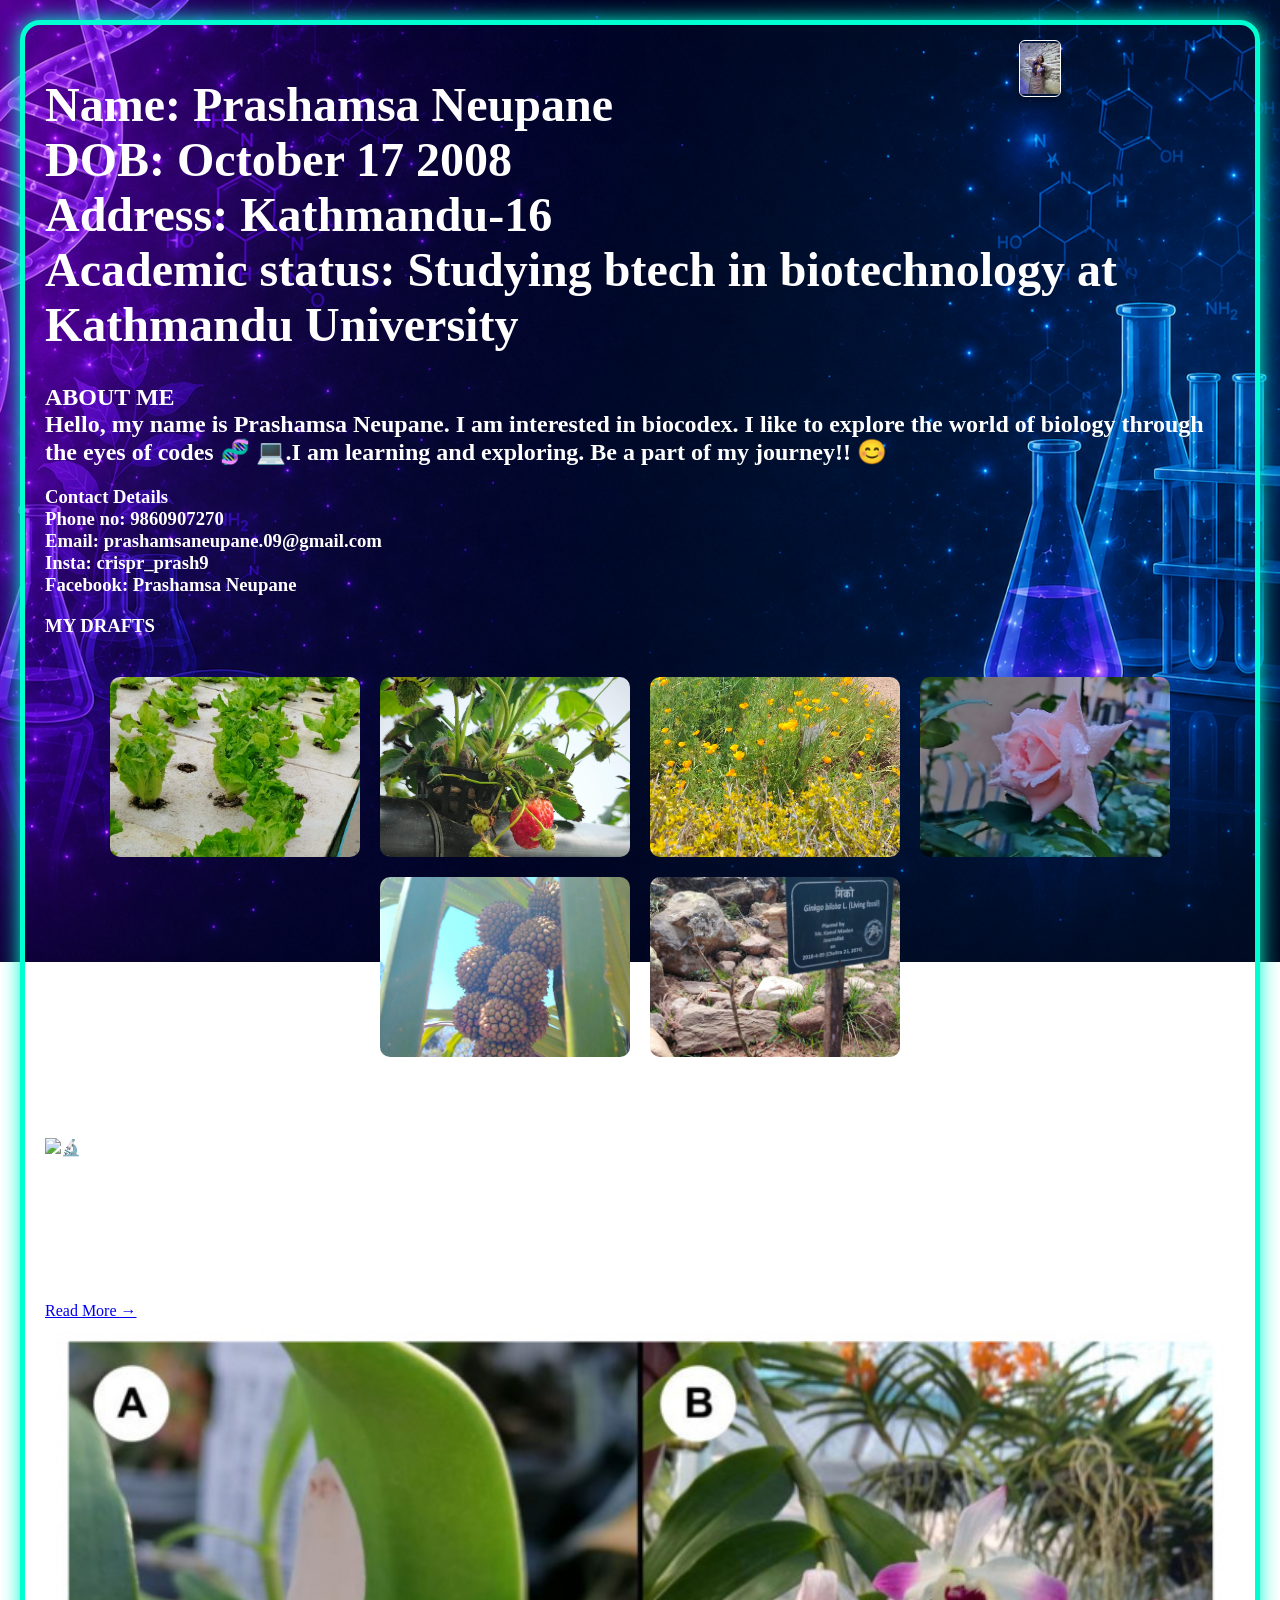
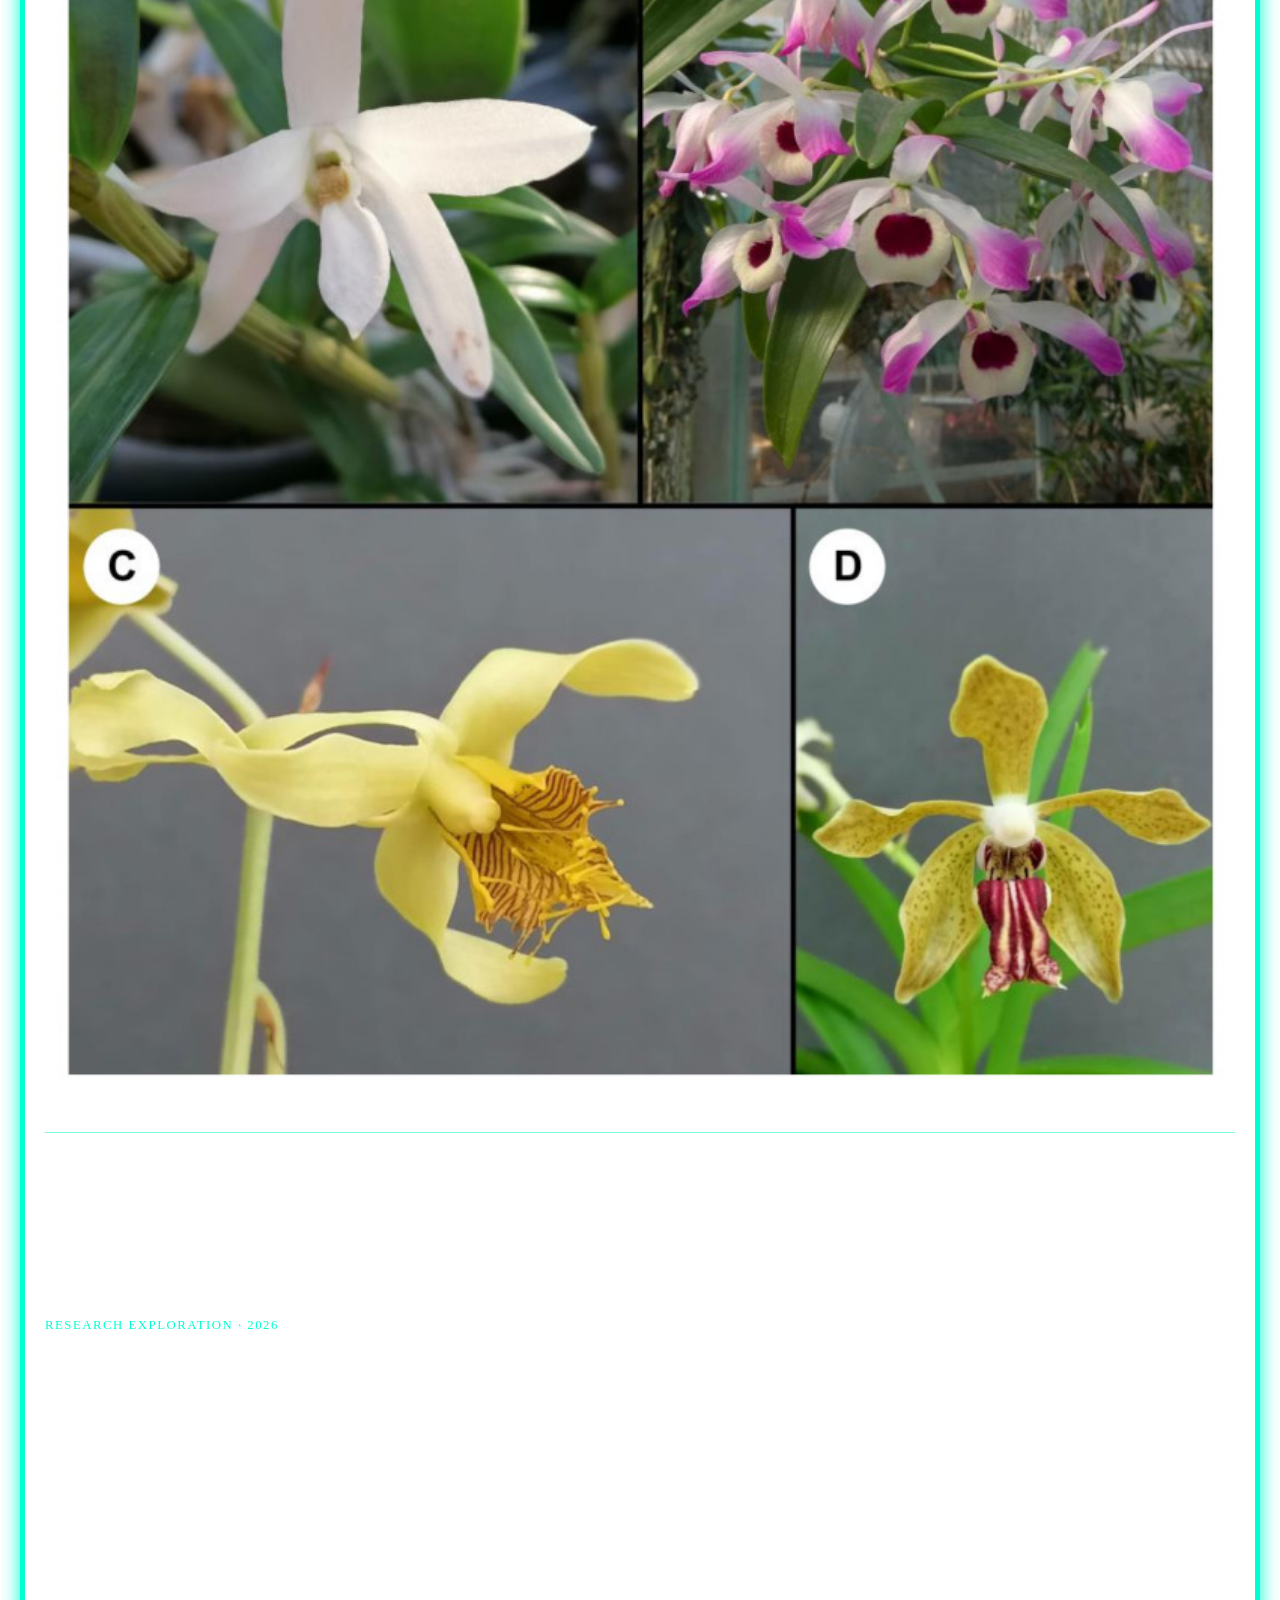
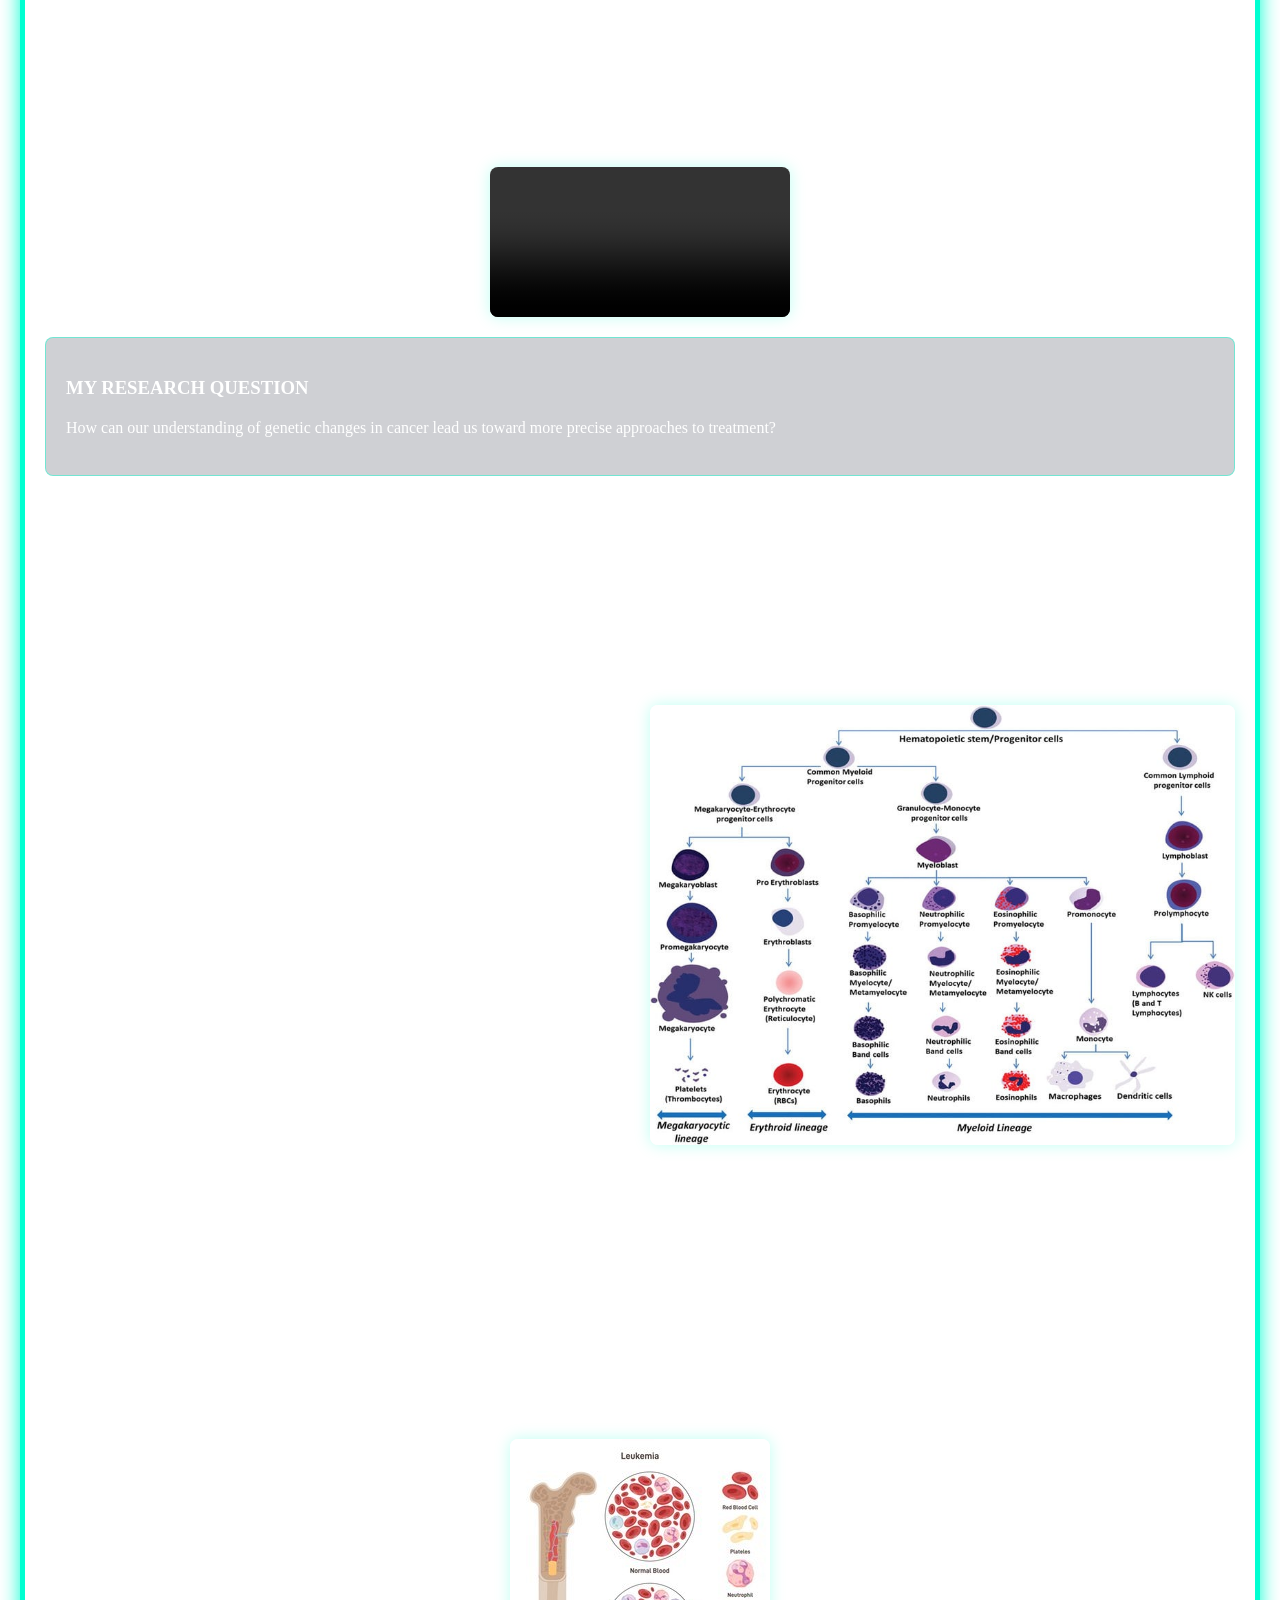
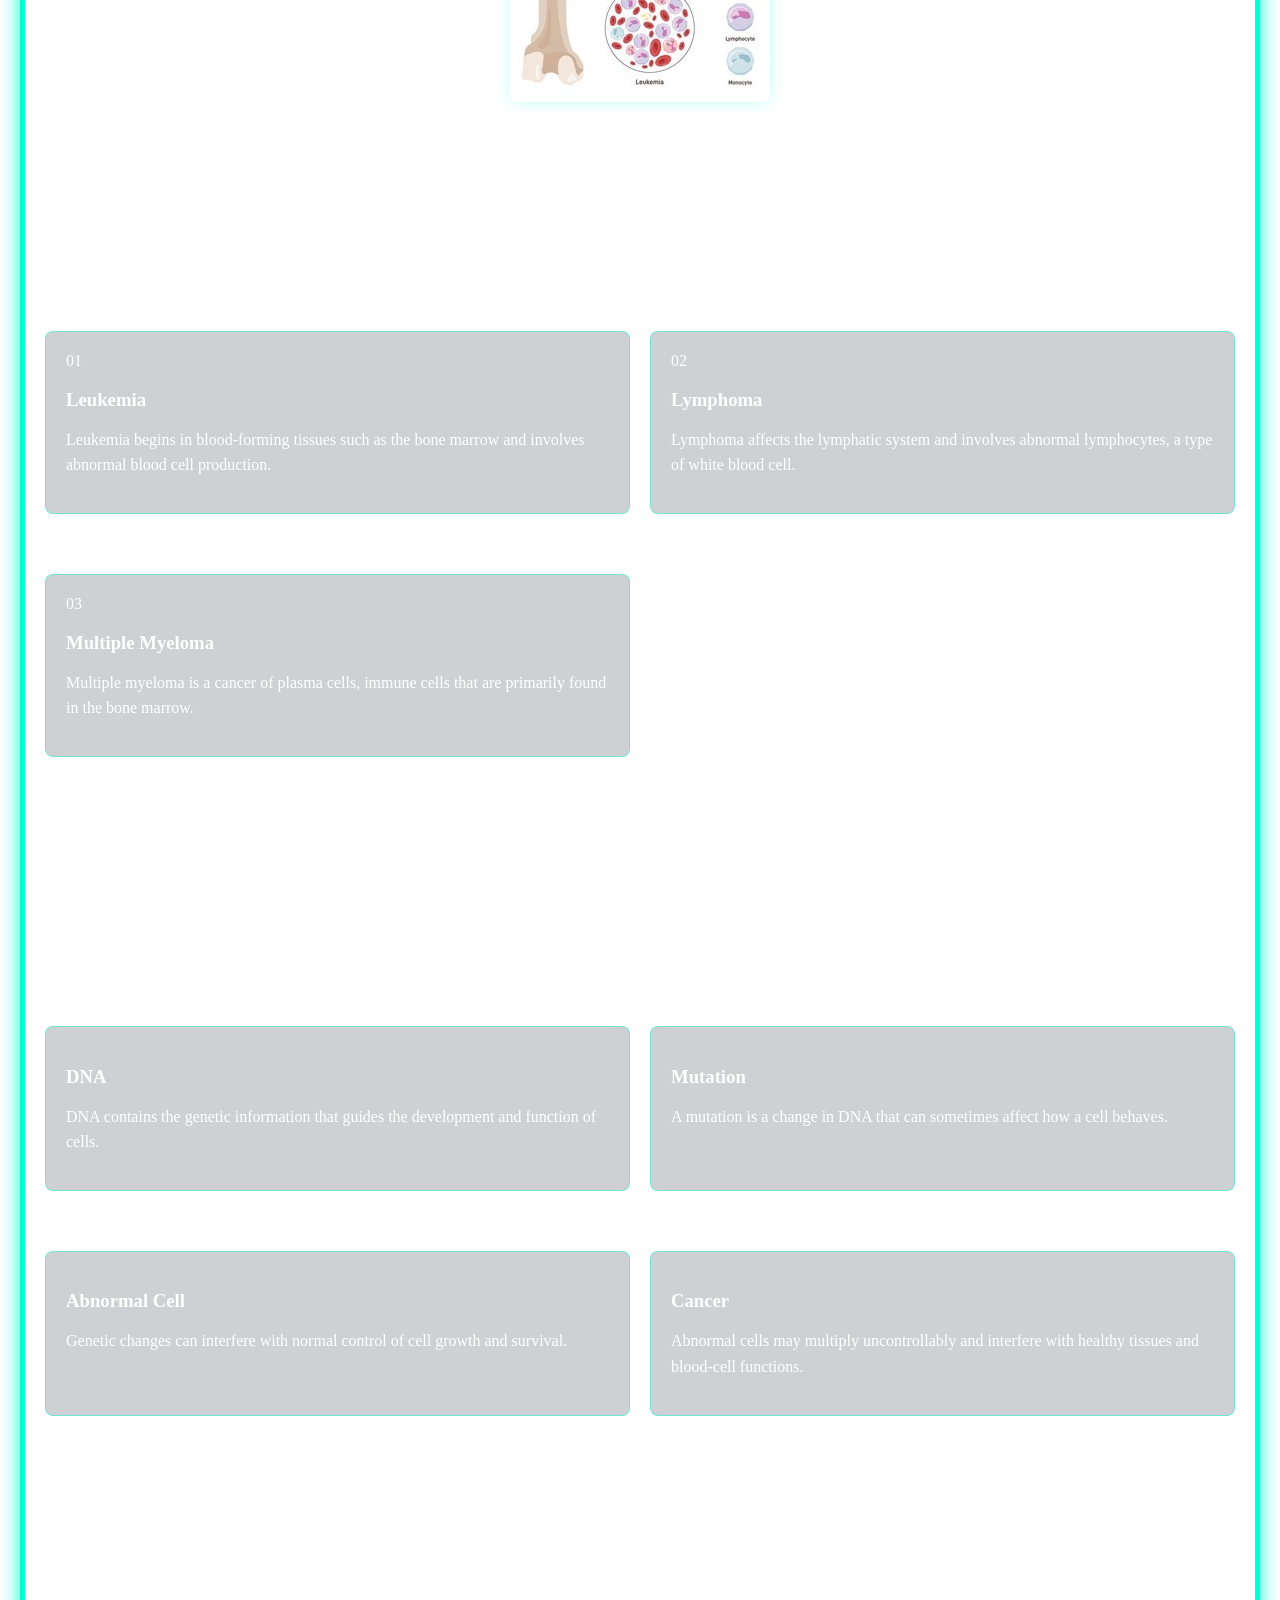
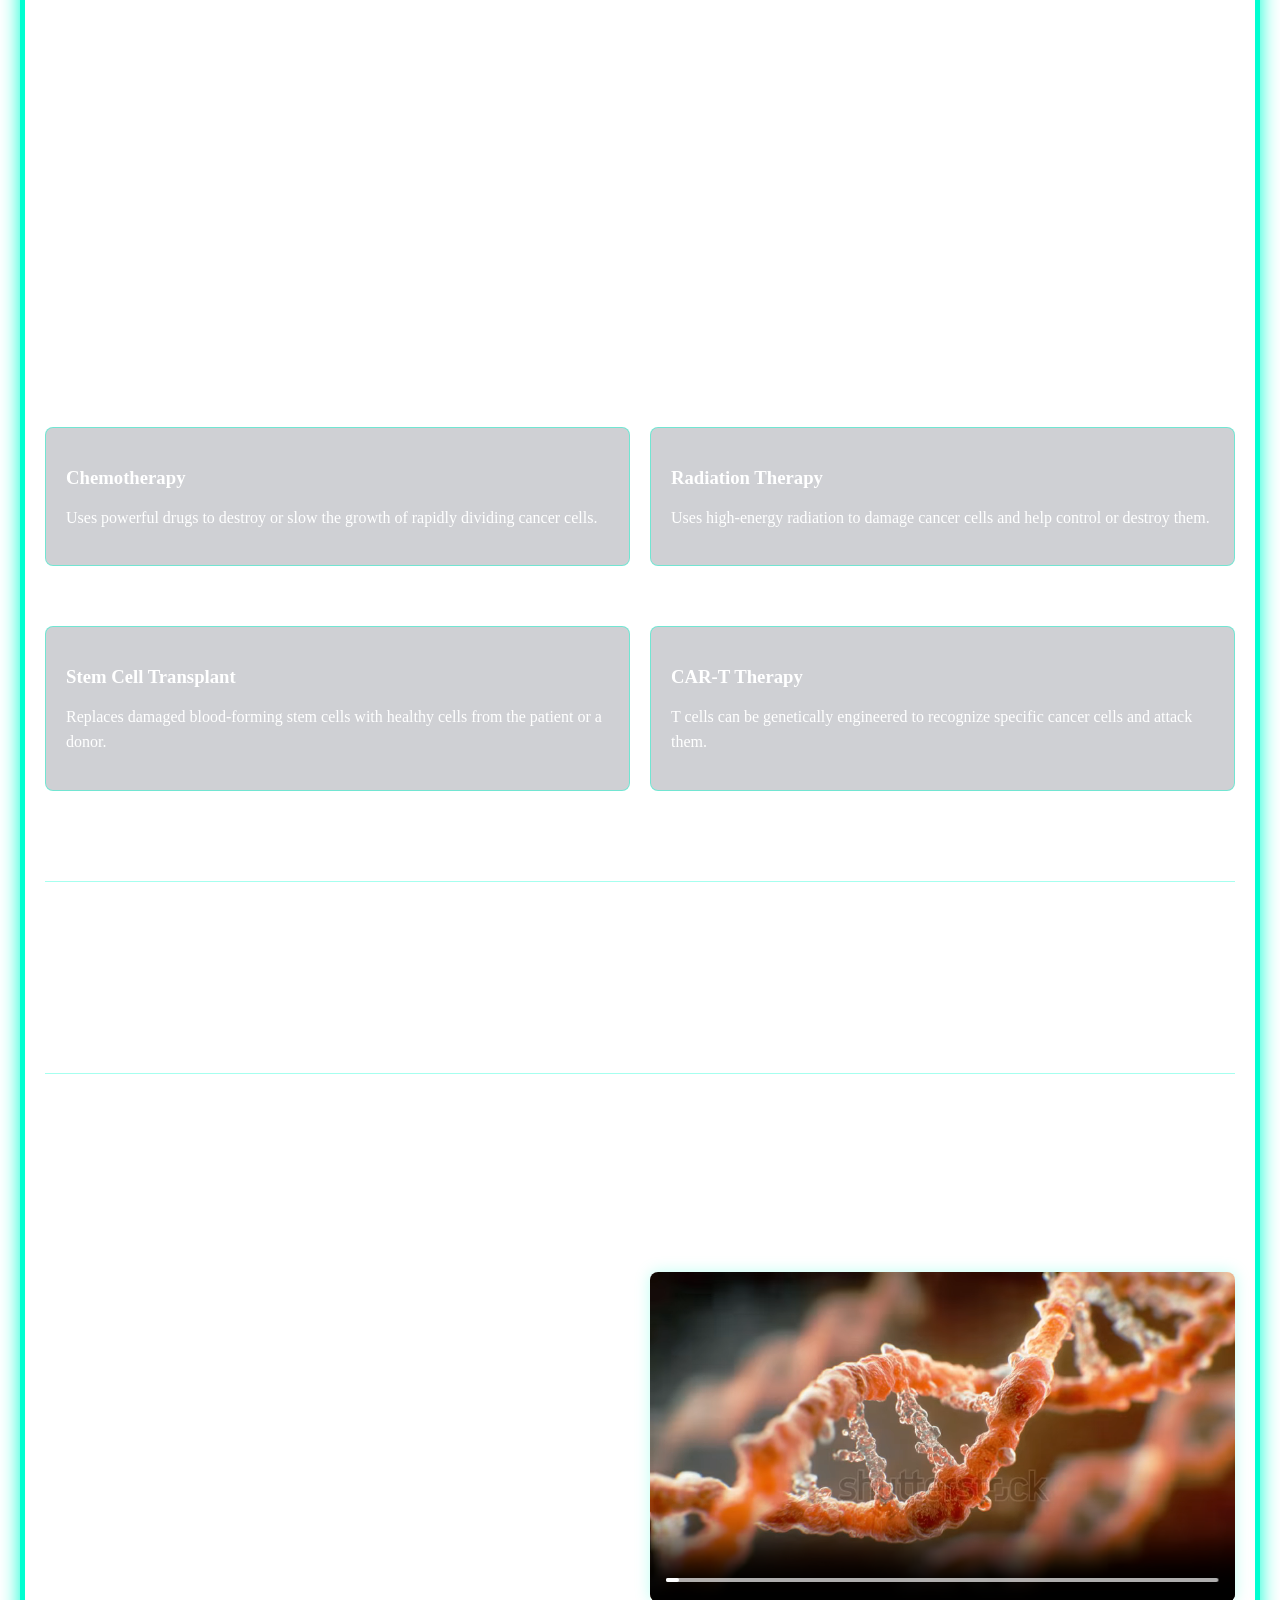
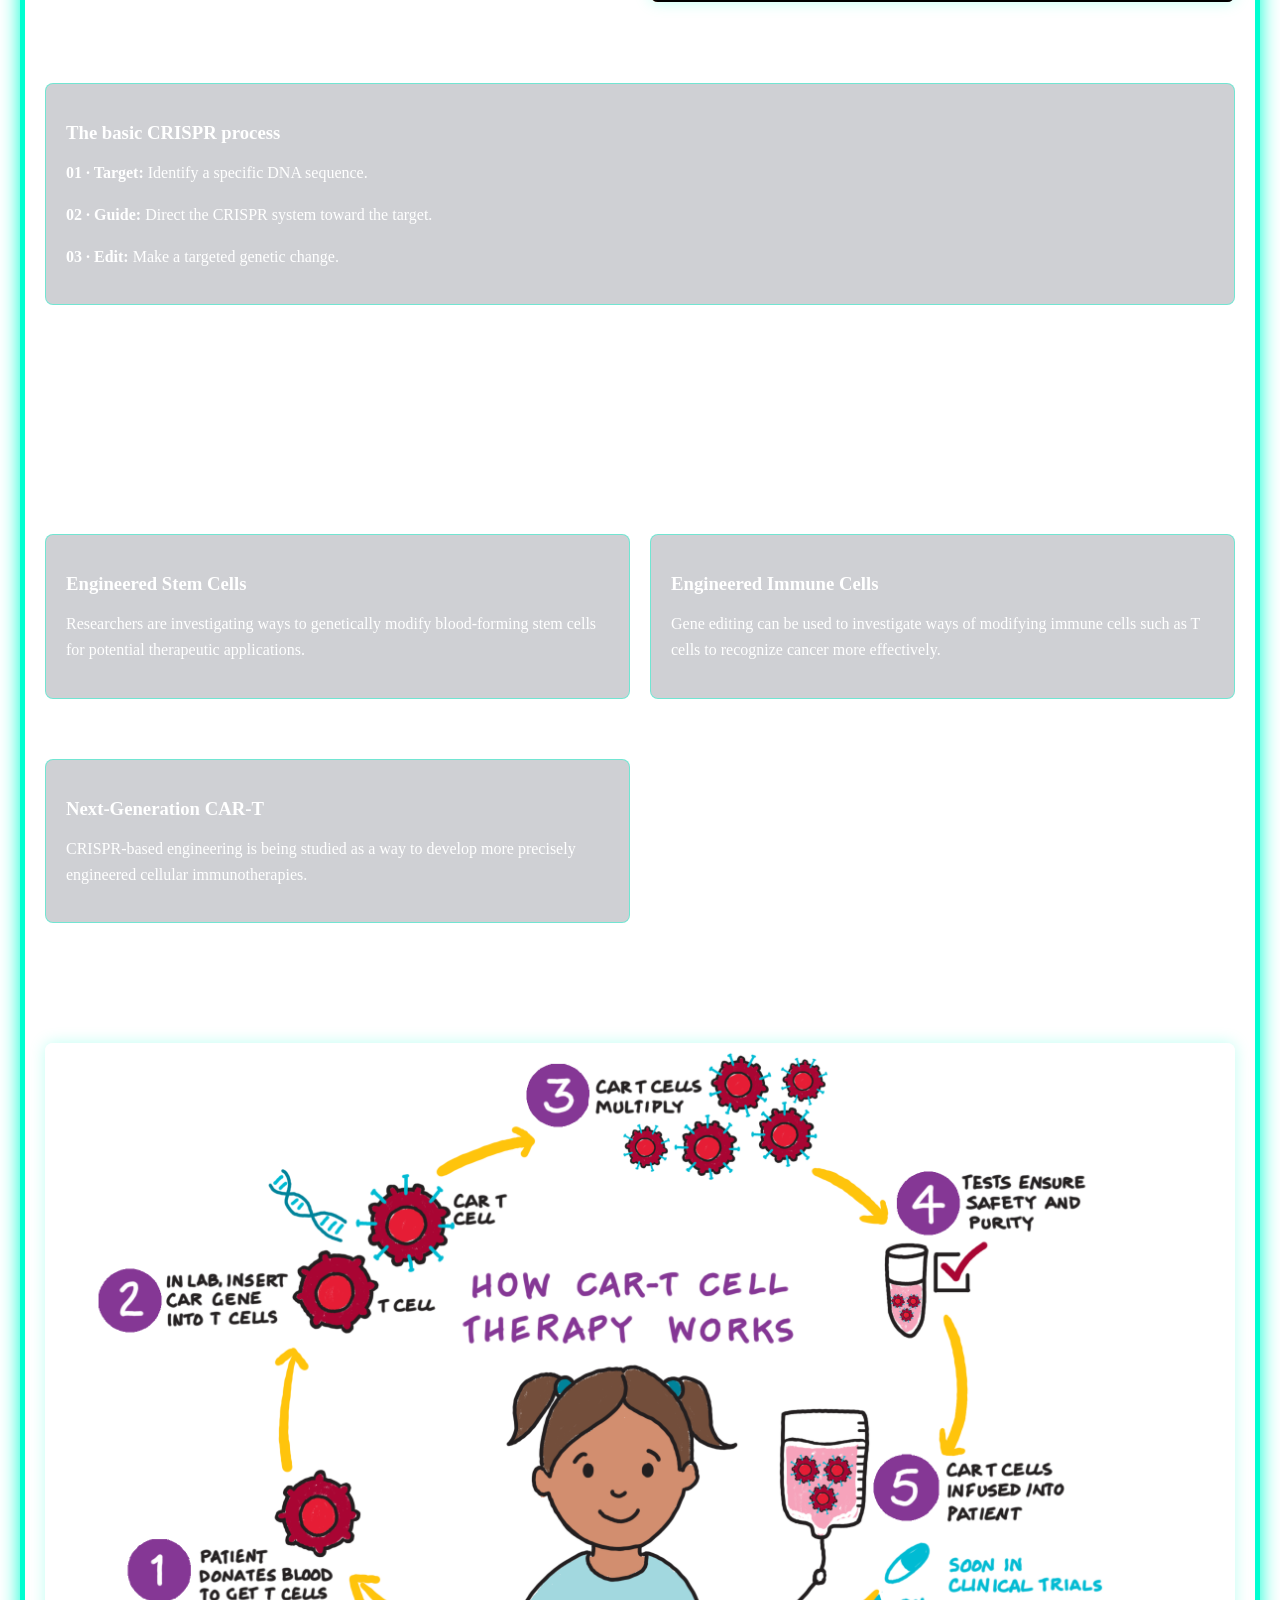
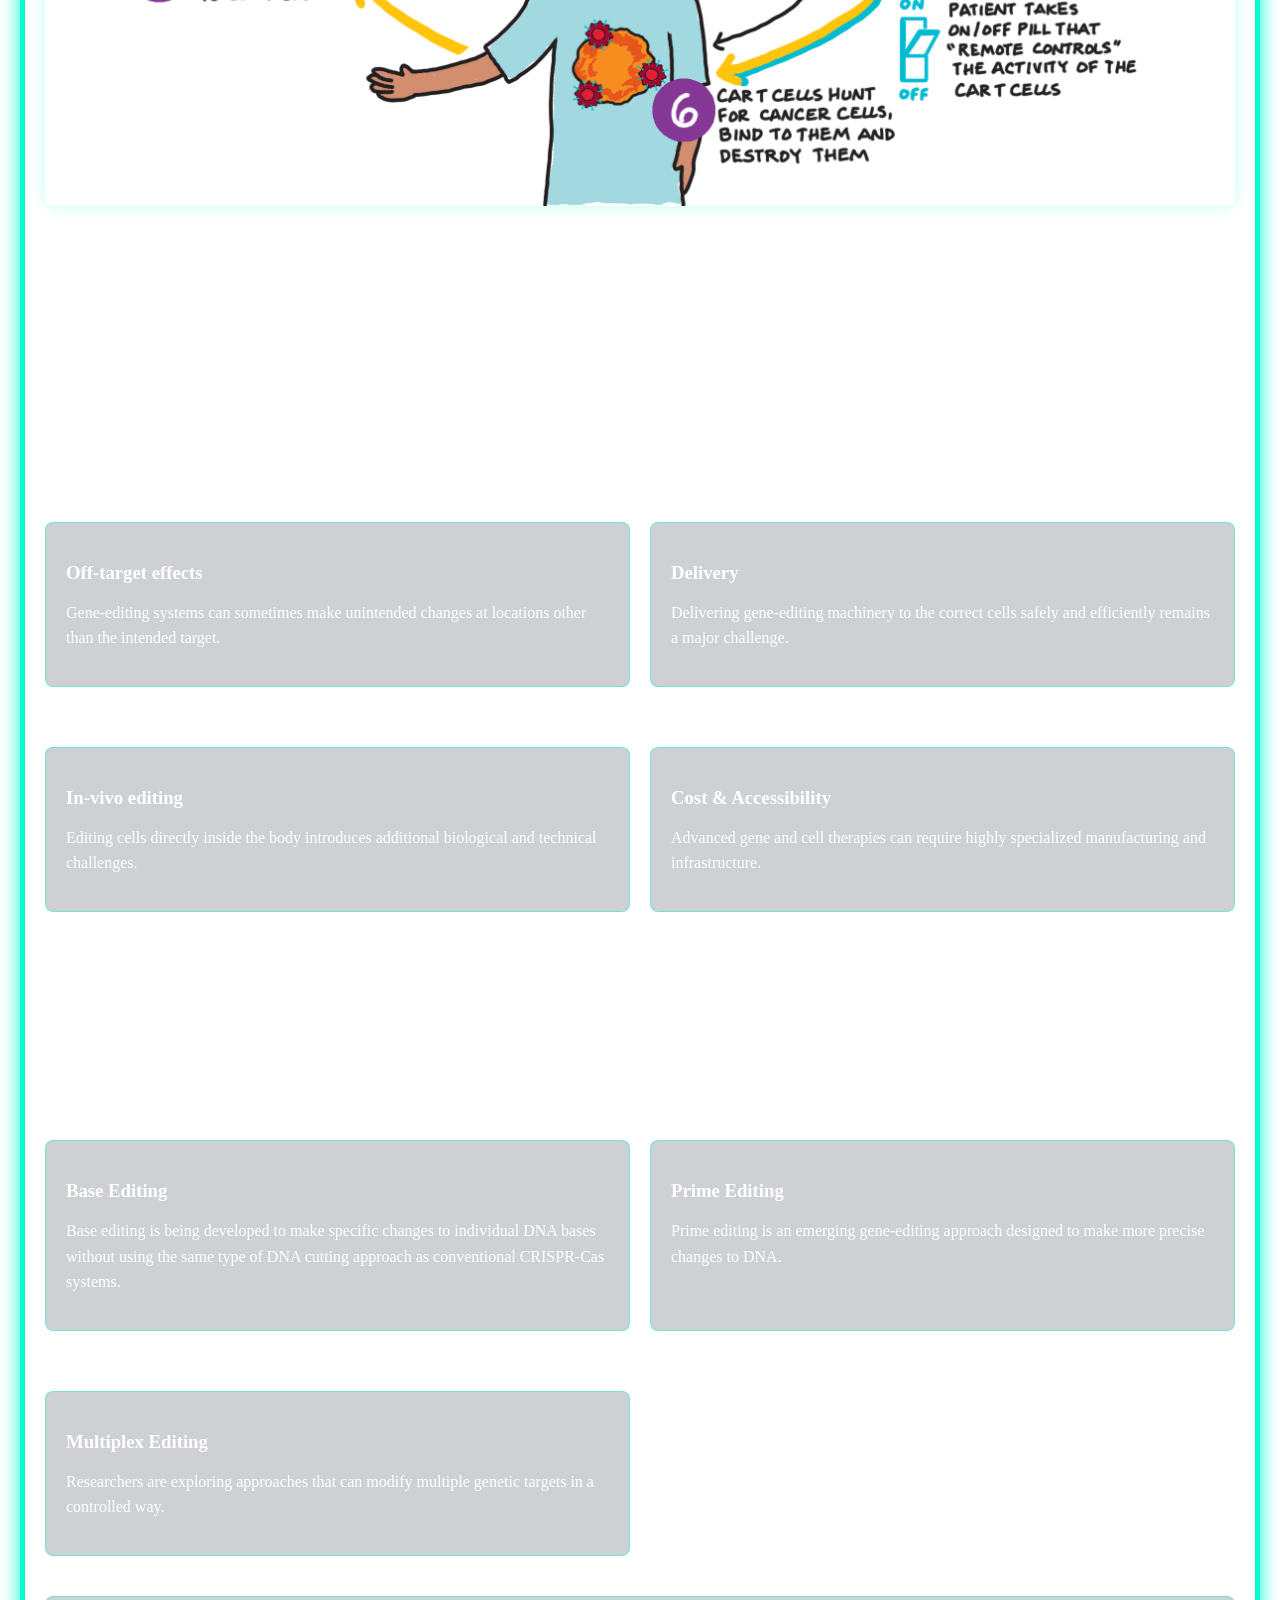
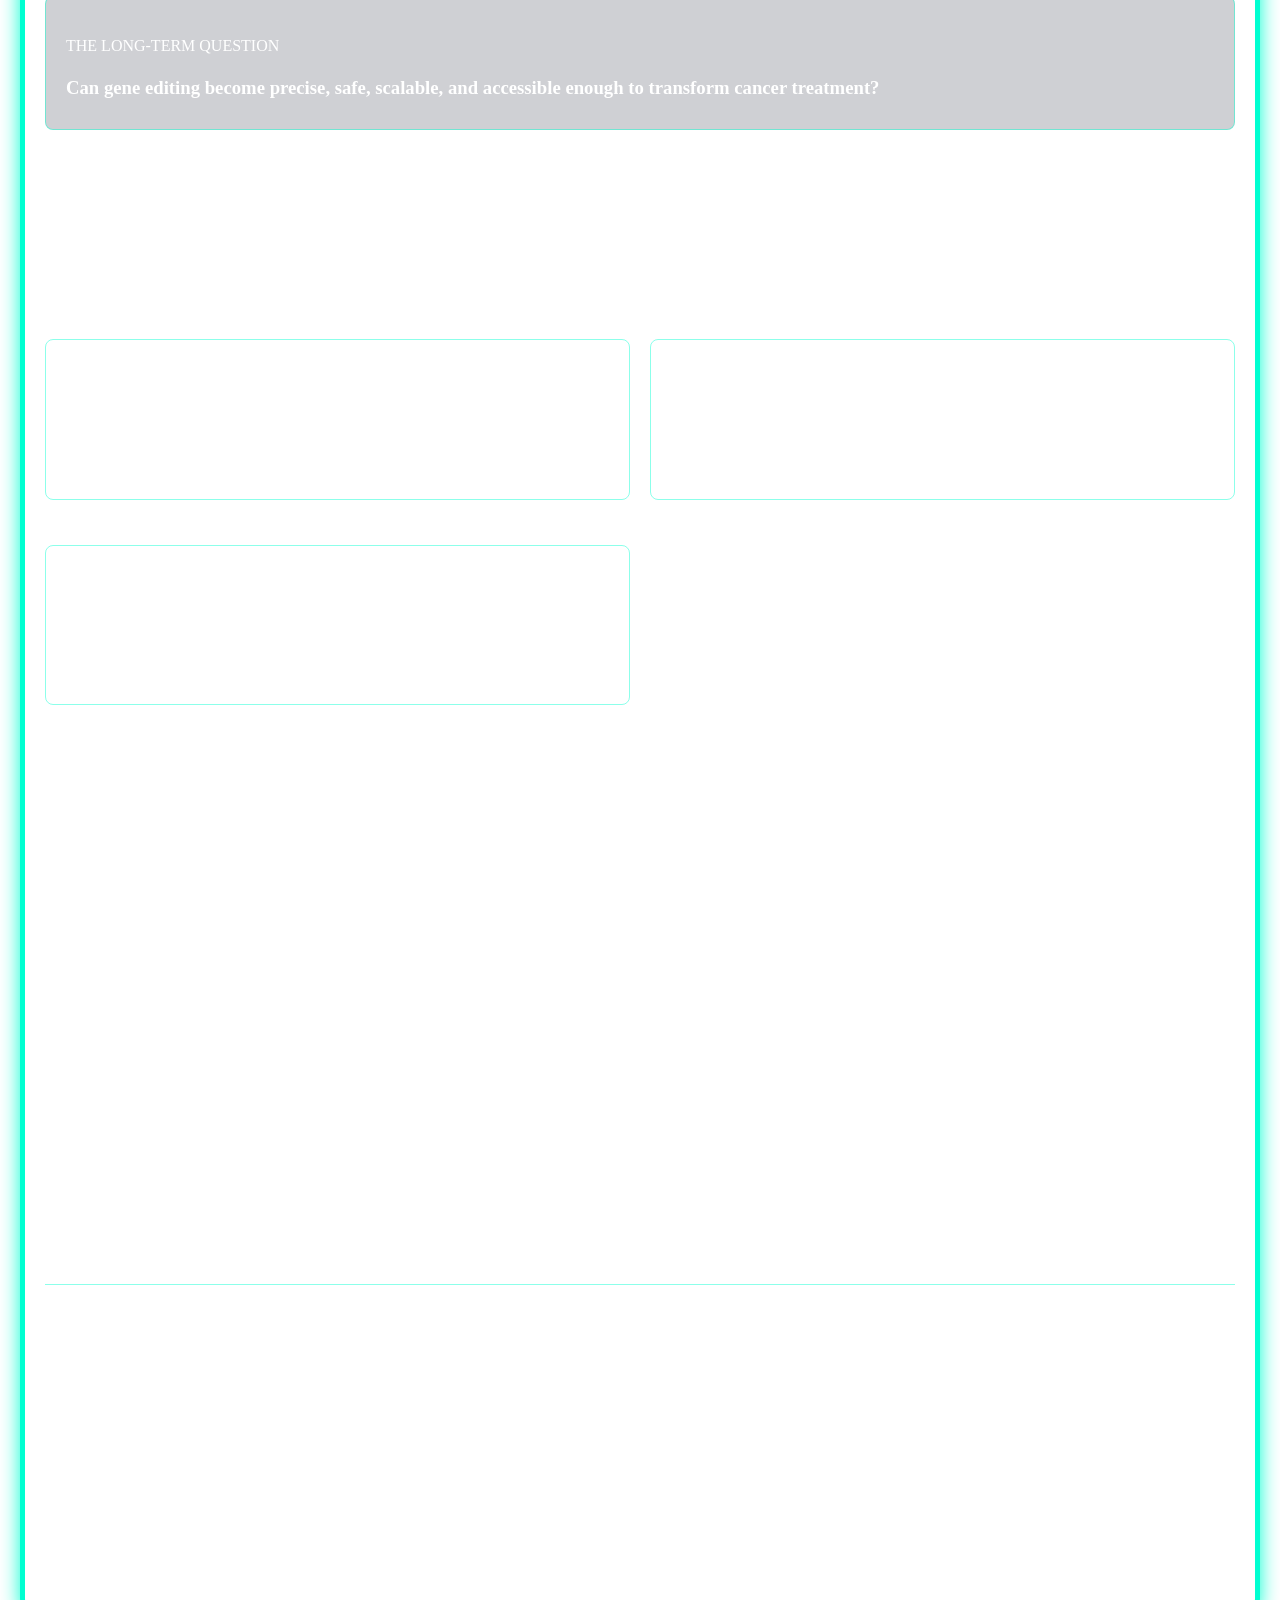
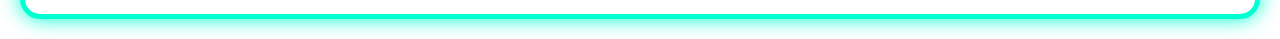
==== index.html @ 40702403 "Update index.html" ====
<!DOCTYPE html>
<html>
<head> 
    <title>BioSphere by Prashamsa</title>
    <link rel="stylesheet" href="PRASHAMSA .css">
    <link rel="icon" href="plant.png">
</head>

<body>

<!-- =========================
     ORIGINAL PROFILE
========================= -->

<h1> 
Name: Prashamsa Neupane<br>
DOB: October 17 2008 <br>
Address: Kathmandu-16 <br>
Academic status: Studying btech in 
biotechnology at Kathmandu University 
</h1>

<h2>
    ABOUT ME <br>
    Hello, my name is Prashamsa Neupane. I am interested in biocodex.
    I like to explore the world of biology through the eyes of codes
    &#129516; &#128187;.I am learning and exploring. Be a part of my journey!!
    &#128522;
</h2>

<h3>
    Contact Details <br>
    Phone no: 9860907270 <br>
    Email: prashamsaneupane.09@gmail.com <br>
    Insta: crispr_prash9 <br>
    Facebook: Prashamsa Neupane
</h3>

<div class="image-container">
    <img src="prash1.jpg" alt="prash1.jpg" class="profile-photo">
</div>

<h3>
    MY DRAFTS
</h3>

<section class="gallery">

    <img src="b3.jpg" alt="Image 1" class="smooth-image">
    <img src="b4.jpg" alt="Image 2" class="smooth-image">
    <img src="b5.jpg" alt="Image 3" class="smooth-image">
    <img src="b6.jpg" alt="Image 4" class="smooth-image">
    <img src="b7.jpg" alt="Image 5" class="smooth-image">
    <img src="b8.jpg" alt="Image 6" class="smooth-image">

</section>


<!-- =========================
     ORIGINAL NEWS SECTION
========================= -->

<h3>
    NEWS OF INTEREST
</h3>

<section class="news-section">

    <div class="news-card">

        <img src="images/orchid-research.jpg" 
             alt="&#128300; Nepal Orchid Research">

        <div class="news-content">

            <h3>Nepalese Orchids Show Promise in Cancer Research</h3>

            <p class="date">July 30, 2026</p>

            <p>
                Researchers at the Annapurna Research Center, in collaboration
                with academic institutions, have identified ten orchid species
                from Nepal that exhibit promising anticancer activity against
                cervical, lung, and brain cancer cell lines. Rich in phenols
                and flavonoids, these orchids could become valuable sources of
                future anticancer drugs.
            </p>

            <a href="https://www.nepjol.info/index.php/ajhs/article/view/60311"
               class="read-btn">
                Read More →
            </a>

            <img src="cancer.jpg" 
                 alt="Cancer research"
                 class="smooth-image">

        </div>

    </div>

</section>


<!-- =========================================================
     BLOOD CANCER & CRISPR RESEARCH EXPLORATION

     IMPORTANT:
     This is part of the SAME original website.
     No second HTML document.
     No new background.
     No blood-cancer.css.
========================================================= -->


<hr class="research-divider">


<!-- =========================
     RESEARCH NAVIGATION
========================= -->

<nav class="research-nav">

    <a href="#research">Overview</a>
    <a href="#types">Types</a>
    <a href="#causes">Causes</a>
    <a href="#treatments">Treatments</a>
    <a href="#crispr">CRISPR</a>
    <a href="#challenges">Challenges</a>
    <a href="#future">Future</a>
    <a href="#notes">My Notes</a>

</nav>


<!-- =========================
     BLOOD CANCER HERO
========================= -->

<section class="blood-hero">

    <p class="research-label">
        RESEARCH EXPLORATION · 2026
    </p>

    <h1>
        BLOOD CANCER
    </h1>

    <h2>
        From cellular mutations
        to the CRISPR revolution
    </h2>

    <p class="subtitle">
        Exploring blood cancer, its causes and treatments,
        and the emerging possibilities of CRISPR-based
        gene editing.
    </p>

</section>


<!-- =========================
     01 · INTRODUCTION
========================= -->

<section id="research" class="research-section">

    <p class="section-label">
        01 · THE QUESTION
    </p>

    <h2>
        What is blood cancer?
    </h2>

    <p>
        Blood cancer is a group of cancers that affect the production
        and function of blood cells. Many blood cancers begin in the
        bone marrow, where blood cells are produced.
    </p>
    <video class="research-video" autoplay muted loop playsinline controls>
    <source src="bloodcells.mp4" type="video/mp4">
</video>

    <div class="research-card">

        <h3>
            MY RESEARCH QUESTION
        </h3>

        <p>
            How can our understanding of genetic changes in cancer
            lead us toward more precise approaches to treatment?
        </p>

    </div>

</section>


<!-- =========================
     02 · THE BASICS
========================= -->

<section class="research-section">

    <p class="section-label">
        02 · THE BASICS
    </p>

    <h2>
        Blood begins in the bone marrow
    </h2>

    <div class="research-grid">

        <div>

            <p>
                Bone marrow is the soft tissue inside many bones
                where blood-forming cells develop.
            </p>

            <p>
                These cells give rise to different types of blood
                cells, including red blood cells, white blood cells,
                and platelets.
            </p>

            <p>
                In blood cancer, abnormal cells can grow
                uncontrollably and interfere with the production
                and function of healthy blood cells.
            </p>

        </div>

        <div>

            <img src="hematopoiesis.png"
                 alt="Hematopoiesis diagram showing blood cell formation"
                 class="research-image hematopoiesis-image">

            <p>
                <strong>Hematopoiesis:</strong>
                the formation and development of blood cells.
            </p>

        </div>

    </div>

</section>


<!-- =========================
     03 · HEALTHY VS ABNORMAL
========================= -->

<section class="research-section">

    <p class="section-label">
        03 · WHAT CHANGES?
    </p>

    <h2>
        Healthy blood vs. blood cancer
    </h2>

    <p>
        A major problem in blood cancer is the abnormal production
        and accumulation of cells, which can interfere with normal
        blood-cell functions.
    </p>

    <img src="blood-before-after.png"
         alt="Comparison of normal and abnormal blood cells"
         class="research-image blood-comparison-image">

</section>


<!-- =========================
     04 · TYPES
========================= -->

<section id="types" class="research-section">

    <p class="section-label">
        04 · TYPES
    </p>

    <h2>
        Three major groups
    </h2>

    <div class="research-grid">

        <div class="research-card">

            <span>01</span>

            <h3>
                Leukemia
            </h3>

            <p>
                Leukemia begins in blood-forming tissues such as
                the bone marrow and involves abnormal blood cell
                production.
            </p>

        </div>


        <div class="research-card">

            <span>02</span>

            <h3>
                Lymphoma
            </h3>

            <p>
                Lymphoma affects the lymphatic system and involves
                abnormal lymphocytes, a type of white blood cell.
            </p>

        </div>


        <div class="research-card">

            <span>03</span>

            <h3>
                Multiple Myeloma
            </h3>

            <p>
                Multiple myeloma is a cancer of plasma cells,
                immune cells that are primarily found in the
                bone marrow.
            </p>

        </div>

    </div>

</section>


<!-- =========================
     05 · CAUSES
========================= -->

<section id="causes" class="research-section">

    <p class="section-label">
        05 · WHAT GOES WRONG?
    </p>

    <h2>
        From DNA changes to abnormal cells
    </h2>

    <p>
        Cancer can develop when genetic changes interfere with the
        normal systems that regulate cell growth, division, and survival.
    </p>


    <div class="research-grid">

        <div class="research-card">

            <h3>
                DNA
            </h3>

            <p>
                DNA contains the genetic information that guides
                the development and function of cells.
            </p>

        </div>


        <div class="research-card">

            <h3>
                Mutation
            </h3>

            <p>
                A mutation is a change in DNA that can sometimes
                affect how a cell behaves.
            </p>

        </div>


        <div class="research-card">

            <h3>
                Abnormal Cell
            </h3>

            <p>
                Genetic changes can interfere with normal control
                of cell growth and survival.
            </p>

        </div>


        <div class="research-card">

            <h3>
                Cancer
            </h3>

            <p>
                Abnormal cells may multiply uncontrollably and
                interfere with healthy tissues and blood-cell
                functions.
            </p>

        </div>

    </div>


    <h3>
        Factors associated with blood cancer
    </h3>


    <div class="research-grid">

        <div>

            <h3>
                Genetic changes
            </h3>

            <p>
                Mutations can affect genes involved in cell growth,
                division, and survival.
            </p>

        </div>


        <div>

            <h3>
                Inherited syndromes
            </h3>

            <p>
                Some inherited genetic conditions can increase
                susceptibility to certain cancers.
            </p>

        </div>


        <div>

            <h3>
                Environmental exposure
            </h3>

            <p>
                Certain chemicals and high levels of ionizing
                radiation can increase cancer risk.
            </p>

        </div>


        <div>

            <h3>
                Infections
            </h3>

            <p>
                Some viral infections are associated with
                particular types of blood cancer.
            </p>

        </div>


        <div>

            <h3>
                Age
            </h3>

            <p>
                The risk of many cancers increases as genetic
                changes accumulate over time.
            </p>

        </div>

    </div>

</section>


<!-- =========================
     06 · CURRENT TREATMENTS
========================= -->

<section id="treatments" class="research-section">

    <p class="section-label">
        06 · CURRENT TREATMENTS
    </p>

    <h2>
        How is blood cancer treated?
    </h2>


    <div class="research-grid">

        <div class="research-card">

            <h3>
                Chemotherapy
            </h3>

            <p>
                Uses powerful drugs to destroy or slow the growth
                of rapidly dividing cancer cells.
            </p>

        </div>


        <div class="research-card">

            <h3>
                Radiation Therapy
            </h3>

            <p>
                Uses high-energy radiation to damage cancer cells
                and help control or destroy them.
            </p>

        </div>


        <div class="research-card">

            <h3>
                Stem Cell Transplant
            </h3>

            <p>
                Replaces damaged blood-forming stem cells with
                healthy cells from the patient or a donor.
            </p>

        </div>


        <div class="research-card">

            <h3>
                CAR-T Therapy
            </h3>

            <p>
                T cells can be genetically engineered to recognize
                specific cancer cells and attack them.
            </p>

        </div>

    </div>

</section>


<!-- =========================
     TRANSITION
========================= -->

<section class="research-transition">

    <p class="section-label">
        THE SHIFT
    </p>

    <h2>
        From treating cells → to editing cells
    </h2>

    <p>
        This is where gene-editing technology becomes
        especially interesting.
    </p>

</section>


<!-- =========================
     07 · CRISPR
========================= -->

<section id="crispr" class="research-section">

    <p class="section-label">
        07 · CRISPR TECHNOLOGY
    </p>

    <h2>
        CRISPR: editing the genetic code
    </h2>


    <div class="research-grid">

        <div>

            <p>
                CRISPR-based technologies allow scientists to make
                targeted changes to DNA.
            </p>

            <p>
                In simple terms, a CRISPR system can be programmed
                to recognize a particular DNA sequence and modify it.
            </p>

            <p>
                This technology has opened new possibilities for
                studying genetic disease and developing potential
                therapies.
            </p>

        </div>


        <div>

            <video
                class="research-video"
                autoplay
                muted
                loop
                playsinline
                controls
            >

                <source
                    src="CRISPR.mp4"
                    type="video/mp4">

            </video>

            <p>
                Conceptual animation of CRISPR gene editing.
            </p>

        </div>

    </div>


    <div class="research-card">

        <h3>
            The basic CRISPR process
        </h3>

        <p>
            <strong>01 · Target:</strong>
            Identify a specific DNA sequence.
        </p>

        <p>
            <strong>02 · Guide:</strong>
            Direct the CRISPR system toward the target.
        </p>

        <p>
            <strong>03 · Edit:</strong>
            Make a targeted genetic change.
        </p>

    </div>

</section>


<!-- =========================
     08 · CRISPR + BLOOD CANCER
========================= -->

<section class="research-section">

    <p class="section-label">
        08 · CRISPR × BLOOD CANCER
    </p>

    <h2>
        Where could CRISPR make a difference?
    </h2>


    <div class="research-grid">

        <div class="research-card">

            <h3>
                Engineered Stem Cells
            </h3>

            <p>
                Researchers are investigating ways to genetically
                modify blood-forming stem cells for potential
                therapeutic applications.
            </p>

        </div>


        <div class="research-card">

            <h3>
                Engineered Immune Cells
            </h3>

            <p>
                Gene editing can be used to investigate ways of
                modifying immune cells such as T cells to recognize
                cancer more effectively.
            </p>

        </div>


        <div class="research-card">

            <h3>
                Next-Generation CAR-T
            </h3>

            <p>
                CRISPR-based engineering is being studied as a way
                to develop more precisely engineered cellular
                immunotherapies.
            </p>

        </div>

    </div>

</section>


<!-- =========================
     CAR-T VISUAL
========================= -->

<section class="research-section">

    <img src="cat-t-therapy.png"
         alt="CAR-T cell therapy diagram"
         class="research-image cart-image">

    <h2>
        Reprogramming the immune response
    </h2>

    <p>
        CAR-T therapy demonstrates how cells of the immune system
        can be engineered to recognize and attack cancer.
    </p>

</section>


<!-- =========================
     09 · CHALLENGES
========================= -->

<section id="challenges" class="research-section">

    <p class="section-label">
        09 · CURRENT PROBLEMS
    </p>

    <h2>
        What is stopping CRISPR?
    </h2>


    <div class="research-grid">

        <div class="research-card">

            <h3>
                Off-target effects
            </h3>

            <p>
                Gene-editing systems can sometimes make unintended
                changes at locations other than the intended target.
            </p>

        </div>


        <div class="research-card">

            <h3>
                Delivery
            </h3>

            <p>
                Delivering gene-editing machinery to the correct
                cells safely and efficiently remains a major challenge.
            </p>

        </div>


        <div class="research-card">

            <h3>
                In-vivo editing
            </h3>

            <p>
                Editing cells directly inside the body introduces
                additional biological and technical challenges.
            </p>

        </div>


        <div class="research-card">

            <h3>
                Cost & Accessibility
            </h3>

            <p>
                Advanced gene and cell therapies can require highly
                specialized manufacturing and infrastructure.
            </p>

        </div>

    </div>

</section>


<!-- =========================
     10 · FUTURE
========================= -->

<section id="future" class="research-section">

    <p class="section-label">
        10 · FUTURE TECHNOLOGY
    </p>

    <h2>
        Where could the field go next?
    </h2>


    <div class="research-grid">

        <div class="research-card">

            <h3>
                Base Editing
            </h3>

            <p>
                Base editing is being developed to make specific
                changes to individual DNA bases without using the
                same type of DNA cutting approach as conventional
                CRISPR-Cas systems.
            </p>

        </div>


        <div class="research-card">

            <h3>
                Prime Editing
            </h3>

            <p>
                Prime editing is an emerging gene-editing approach
                designed to make more precise changes to DNA.
            </p>

        </div>


        <div class="research-card">

            <h3>
                Multiplex Editing
            </h3>

            <p>
                Researchers are exploring approaches that can modify
                multiple genetic targets in a controlled way.
            </p>

        </div>

    </div>


    <div class="research-card">

        <p>
            THE LONG-TERM QUESTION
        </p>

        <h3>
            Can gene editing become precise, safe, scalable,
            and accessible enough to transform cancer treatment?
        </h3>

    </div>

</section>


<!-- =========================
     11 · MY RESEARCH NOTES
========================= -->

<section id="notes" class="research-section">

    <p class="section-label">
        11 · MY RESEARCH NOTES
    </p>

    <h2>
        What I found interesting
    </h2>


    <div class="research-grid">

        <div class="note-item">

            <h3>
                01 · What surprised me
            </h3>

            <p>
                Blood cancer is not one single disease. Different
                types involve different cells, tissues, and biological
                mechanisms.
            </p>

        </div>


        <div class="note-item">

            <h3>
                02 · What interested me most
            </h3>

            <p>
                The possibility of using genetic engineering to
                modify immune cells and potentially change how
                cancer is recognized and attacked.
            </p>

        </div>


        <div class="note-item">

            <h3>
                03 · What I still want to understand
            </h3>

            <p>
                How can scientists deliver gene-editing systems
                precisely to the right cells while minimizing
                unintended effects?
            </p>

        </div>

    </div>

</section>


<!-- =========================
     CLOSING
========================= -->

<section class="research-section">

    <p class="section-label">
        THE RESEARCH DOESN'T END HERE
    </p>

    <h2>
        From understanding cancer
        to understanding its code.
    </h2>

    <p>
        This exploration is part of my continuing interest in
        biotechnology, genetics, cancer biology, and emerging
        therapeutic technologies.
    </p>

</section>


<!-- =========================
     12 · REFERENCES
========================= -->

<section class="research-section references">

    <p class="section-label">
        12 · REFERENCES
    </p>

    <h2>
        Further reading
    </h2>

    <p>
        Scientific literature, research papers, and institutional
        resources will be added here as this research exploration
        develops.
    </p>

</section>


<!-- =========================
     DISCLAIMER
========================= -->

<section class="research-disclaimer">

    <p>
        <strong>Research note:</strong>
        This page is an educational exploration of blood cancer
        and emerging gene-editing technologies. Experimental
        approaches described here should not be interpreted as
        established clinical treatments.
    </p>

</section>


<!-- =========================
     ORIGINAL FOOTER
========================= -->

<footer>

    <p>
        © 2026 Prashamsa Neupane
    </p>

    <p>
        Biosphere by Prashamsa · Biotechnology Research Portfolio
    </p>

    <p>
        This website is created for educational and study purposes.
    </p>

</footer>

</body>
</html>
---- PRASHAMSA .css ----
body {
    color: white;

    /* ORIGINAL BACKGROUND */
    background-image: url("bg.png");
    background-repeat: no-repeat;
    background-position: center;
    background-attachment: fixed;
    background-size: cover;

    /* ORIGINAL FONT */
    font-family: Georgia, serif;

    text-align: left;
    font-size: medium;

    /* ORIGINAL PAGE SPACING */
    margin: 20px;
    padding: 20px;

    /* ORIGINAL BORDER */
    border: 5px solid #00FFD1;
    border-radius: 20px;

    /* ORIGINAL GLOW */
    box-shadow: 0 0 20px #00FFD1;

    min-height: calc(100vh - 40px);

    box-sizing: border-box;
}


/* =========================================================
   HEADINGS
   ========================================================= */

h1 {
    font-size: 48px;
}


/* =========================================================
   PROFILE PHOTO
   ========================================================= */

.profile-photo {
    width: 40px;
    height: 55px;

    object-fit: contain;
    display: block;

    margin: 10px auto;

    border-radius: 6px;
    border: 1px solid white;

    box-shadow: 0 4px 12px rgba(0, 0, 0, 0.4);

    animation: float 3s ease-in-out infinite;
}

.profile-photo:hover {
    transform: scale(1.08);

    box-shadow:
        0 15px 35px rgba(0, 0, 0, 0.6);
}


/* =========================================================
   PROFILE PHOTO FLOAT ANIMATION
   ========================================================= */

@keyframes float {

    0% {
        transform: translateY(0px);
    }

    50% {
        transform: translateY(-8px);
    }

    100% {
        transform: translateY(0px);
    }

}


/* =========================================================
   IMAGE CONTAINER
   ========================================================= */

.image-container {
    overflow: hidden;

    width: 300px;
    height: 200px;

    position: absolute;

    top: 30px;
    right: 90px;
}


/* =========================================================
   GENERAL SMOOTH IMAGES
   ========================================================= */

.smooth-image {
    width: 100%;
    height: 100%;

    object-fit: contain;

    transition: transform 0.3s ease-in-out;
}


/* =========================================================
   GALLERY
   ========================================================= */

.gallery {
    display: flex;

    justify-content: center;
    align-items: center;

    gap: 20px;

    flex-wrap: wrap;

    margin: 40px auto;

    width: 90%;
}


.gallery img {
    width: 250px;
    height: 180px;

    object-fit: cover;

    border-radius: 10px;

    transition: 0.4s ease;

    cursor: pointer;
}


.gallery img:hover {
    transform: scale(1.05);

    box-shadow:
        0 10px 20px rgba(0, 0, 0, 0.3);
}


/* =========================================================
   FOOTER
   ========================================================= */

footer {
    text-align: center;

    padding: 20px;

    margin-top: 40px;

    font-size: 16px;
}


/* =========================================================
   BLOOD CANCER RESEARCH
   IMPORTANT:
   This uses the SAME original website background,
   font, text colour and overall style.
   ========================================================= */


/* =========================================================
   RESEARCH DIVIDER
   ========================================================= */

.research-divider {
    margin: 40px 0;

    border: 0;

    border-top: 1px solid rgba(0, 255, 209, 0.5);
}


/* =========================================================
   RESEARCH NAVIGATION
   ========================================================= */

.research-nav {
    width: 100%;

    padding: 15px 0;

    margin: 20px 0 35px;

    text-align: center;
}


.research-nav a {
    display: inline-block;

    margin: 5px 12px;

    color: white;

    text-decoration: none;

    font-weight: 600;
}


.research-nav a:hover {
    color: #00FFD1;

    text-decoration: underline;
}


/* =========================================================
   BLOOD CANCER INTRO / HERO
   ========================================================= */

.blood-hero {
    padding: 40px 0 30px;

    text-align: left;
}


.blood-hero h1 {
    margin-bottom: 15px;
}


.blood-hero .subtitle {
    margin-bottom: 20px;
}


/* =========================================================
   RESEARCH LABEL
   ========================================================= */

.research-label {
    display: inline-block;

    margin-bottom: 10px;

    font-size: 0.8rem;

    letter-spacing: 1.5px;

    text-transform: uppercase;

    color: #00FFD1;
}


/* =========================================================
   RESEARCH SECTIONS
   ========================================================= */

.research-section {
    padding: 40px 0;
}


.research-section h2 {
    margin-bottom: 20px;
}


.research-section h3 {
    margin-bottom: 10px;
}


.research-section p {
    margin-bottom: 15px;

    line-height: 1.6;
}


/* =========================================================
   RESEARCH GRID
   ========================================================= */

.research-grid {
    display: grid;

    grid-template-columns:
        repeat(2, minmax(0, 1fr));

    gap: 20px;
}


/* =========================================================
   RESEARCH CARDS
   ========================================================= */

.research-card {
    padding: 20px;

    margin: 20px 0;

    border:
        1px solid rgba(0, 255, 209, 0.45);

    border-radius: 8px;

    background:
        rgba(15, 23, 42, 0.20);
}


.research-card h3 {
    margin-bottom: 10px;
}


/* =========================================================
   RESEARCH IMAGES
   ========================================================= */

.research-image {
    display: block;

    max-width: 100%;

    height: auto;

    margin: 20px auto;

    border-radius: 8px;

    box-shadow:
        0 0 15px rgba(0, 255, 209, 0.25);
}


.hematopoiesis-image,
.blood-comparison-image,
.cart-image {
    max-width: 100%;

    height: auto;
}


/* =========================================================
   RESEARCH VIDEOS
   ========================================================= */

.research-video {
    display: block;

    max-width: 100%;

    height: auto;

    margin: 20px auto;

    border-radius: 8px;

    box-shadow:
        0 0 15px rgba(0, 255, 209, 0.25);
}


/* =========================================================
   CRISPR
   ========================================================= */

.crispr-intro {
    margin-bottom: 25px;
}


.crispr-feature {
    margin: 25px 0;

    padding: 20px;

    border-left:
        3px solid #00FFD1;
}


.crispr-feature h3 {
    margin-bottom: 8px;
}


/* =========================================================
   TRANSITION
   ========================================================= */

.research-transition {
    text-align: center;

    padding: 30px 15px;

    margin: 30px 0;

    border-top:
        1px solid rgba(0, 255, 209, 0.35);

    border-bottom:
        1px solid rgba(0, 255, 209, 0.35);
}


.research-transition h2 {
    margin-bottom: 10px;
}


/* =========================================================
   NOTES
   ========================================================= */

.my-notes {
    margin-top: 25px;
}


.note-item {
    margin-bottom: 25px;

    padding: 18px;

    border:
        1px solid rgba(0, 255, 209, 0.45);

    border-radius: 8px;
}


/* =========================================================
   REFERENCES
   ========================================================= */

.references {
    margin-top: 25px;
}


.references li {
    margin-bottom: 10px;
}


/* =========================================================
   EDUCATIONAL DISCLAIMER
   ========================================================= */

.research-disclaimer {
    margin-top: 30px;

    padding: 18px;

    border-top:
        1px solid rgba(0, 255, 209, 0.45);

    text-align: center;

    font-size: 0.9rem;

    line-height: 1.6;
}


/* =========================================================
   HIGHLIGHTED TEXT
   ========================================================= */

.highlight {
    font-weight: 700;
}


/* =========================================================
   MOBILE
   ========================================================= */

@media (max-width: 700px) {

    .research-grid {
        grid-template-columns: 1fr;
    }

    .research-nav a {
        margin: 4px 7px;
    }

    .research-section {
        padding: 30px 0;
    }

    .blood-hero {
        padding: 30px 0 25px;
    }

    .research-card {
        padding: 18px;
    }

    .image-container {
        position: relative;

        top: auto;
        right: auto;

        width: 200px;
        height: 150px;

        margin: 20px auto;
    }

}
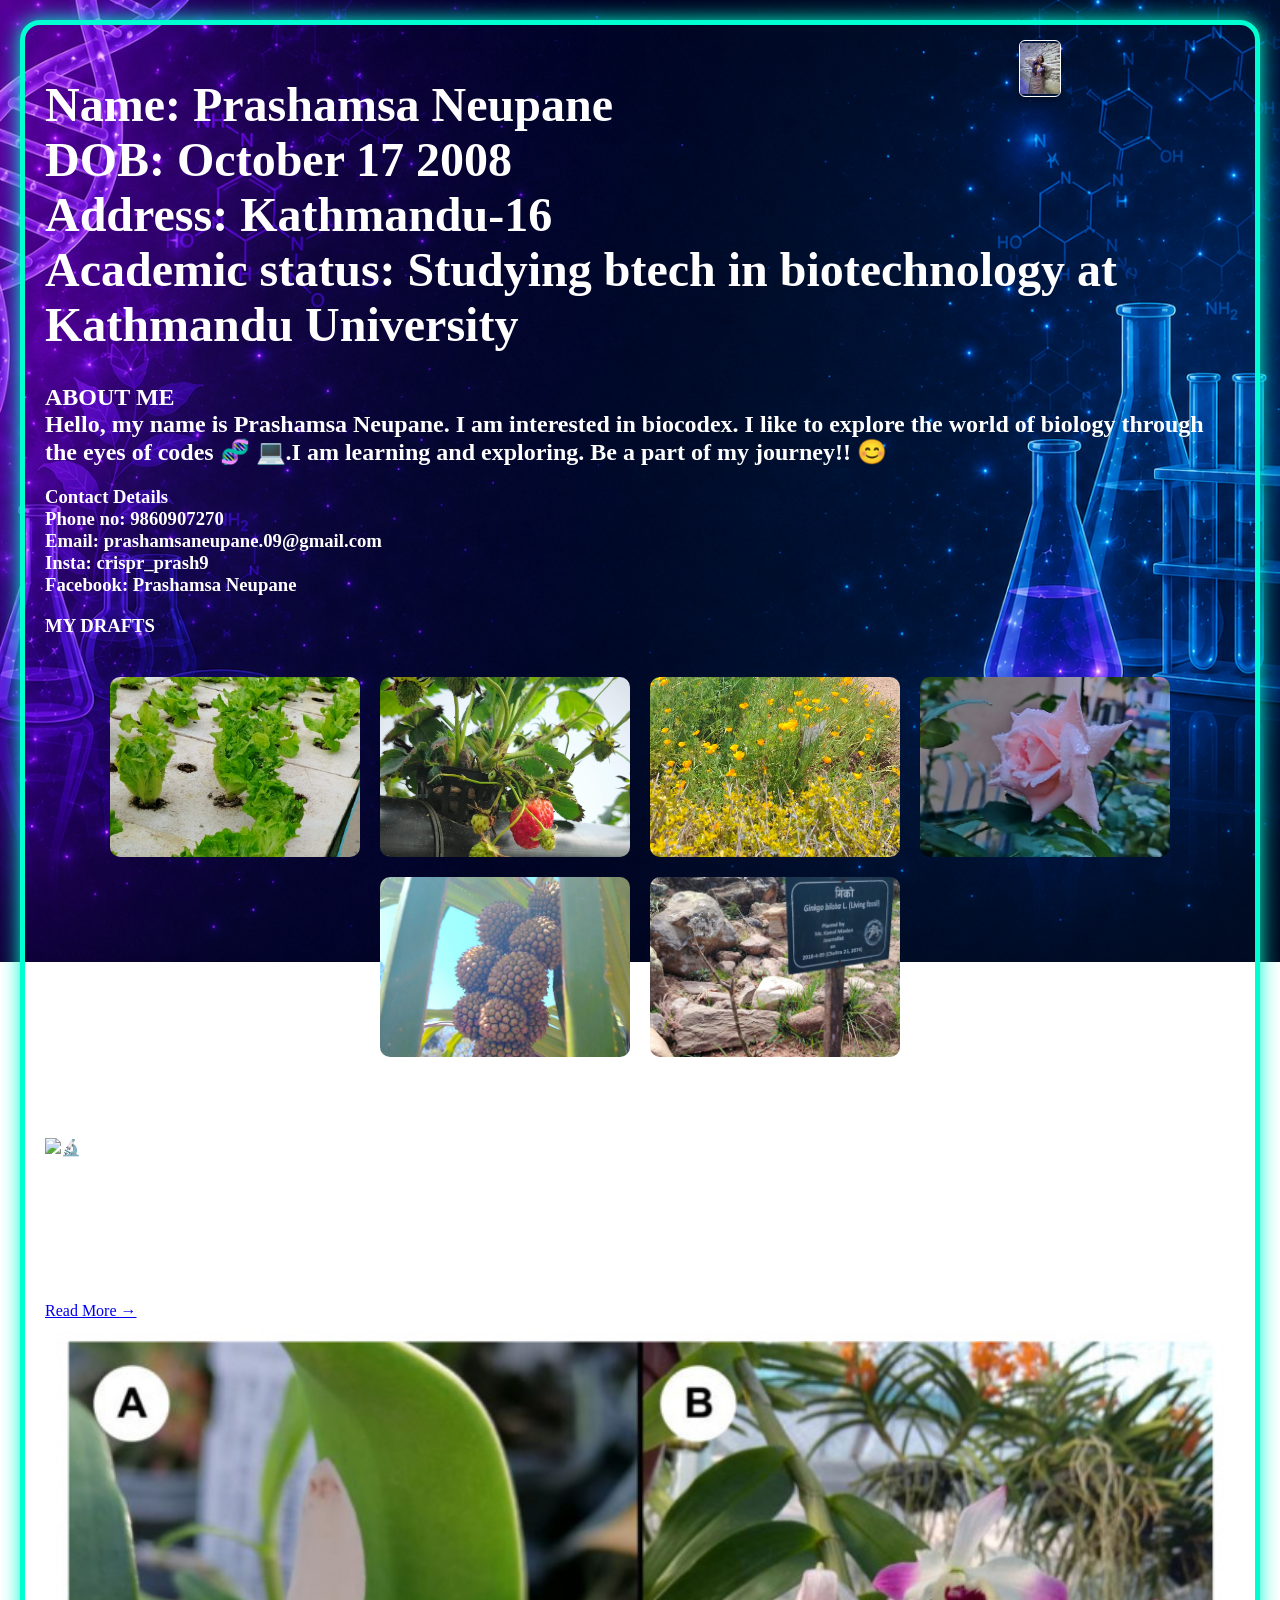
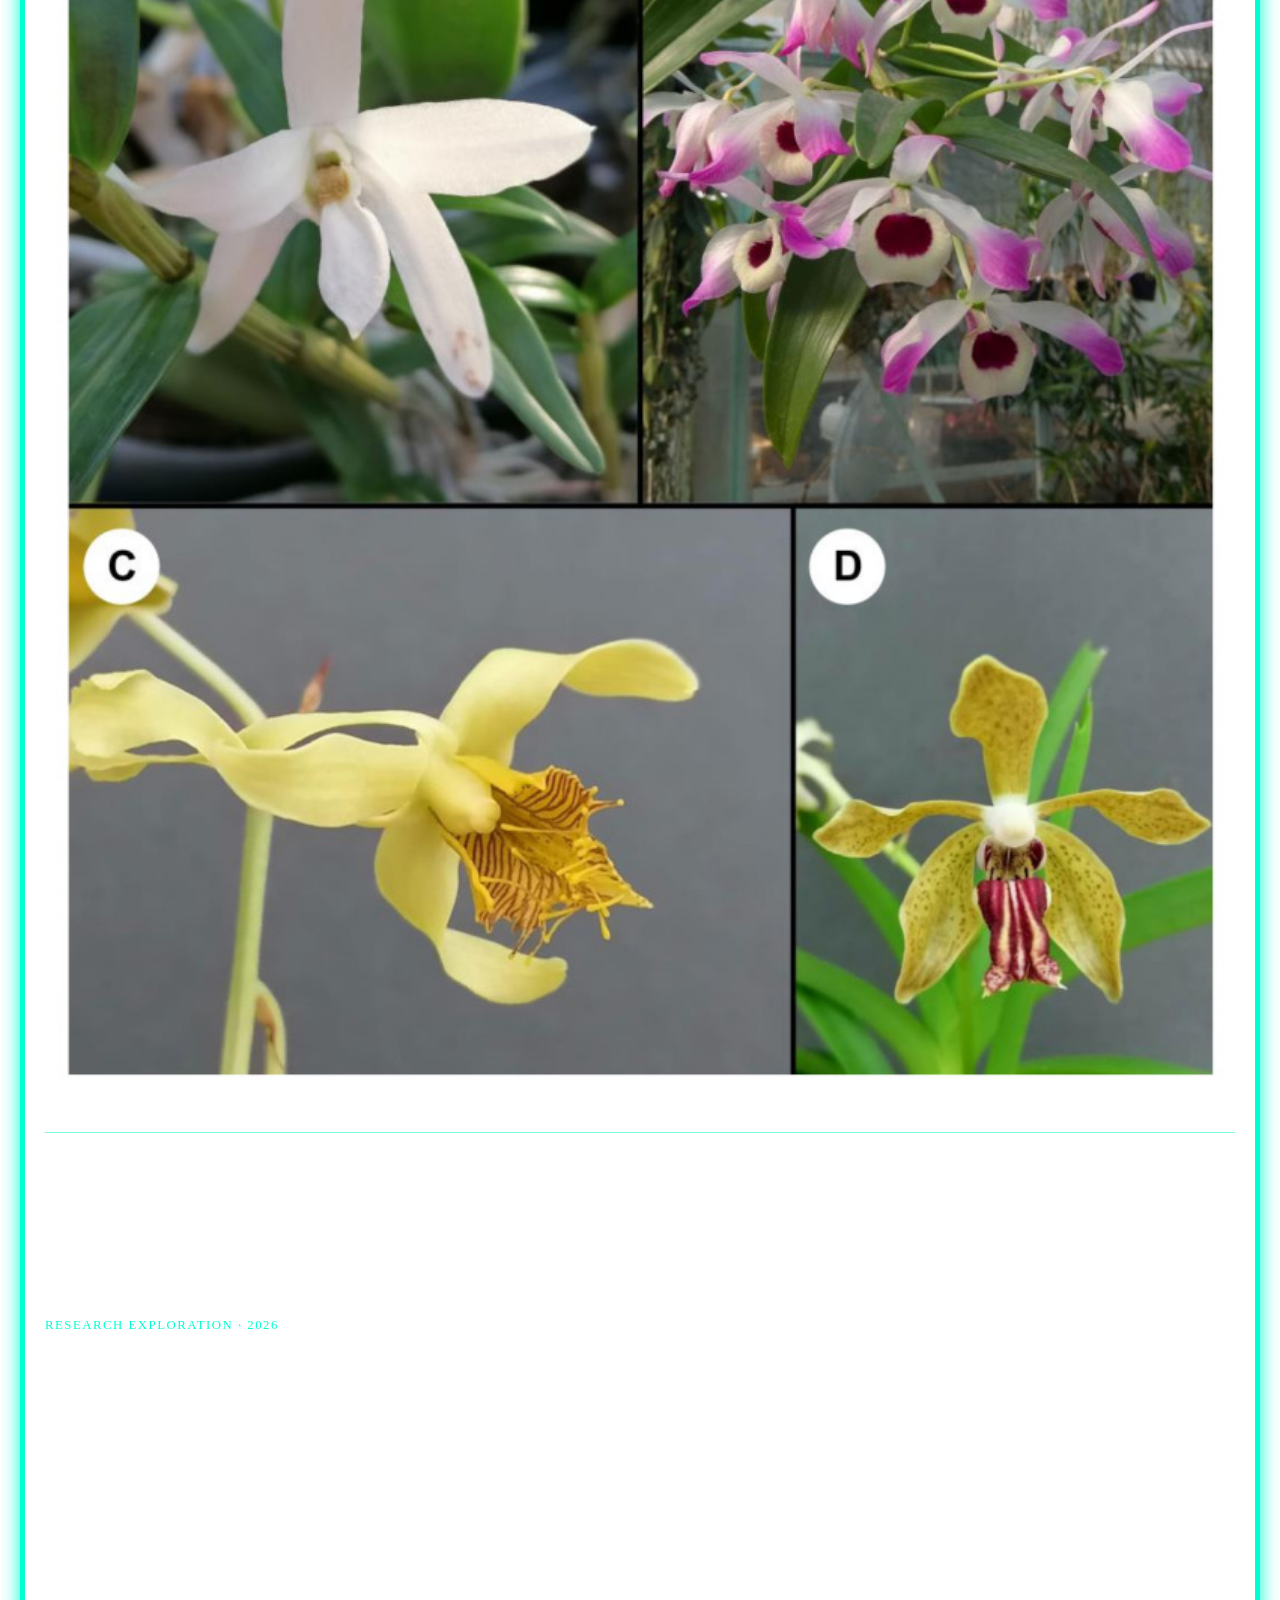
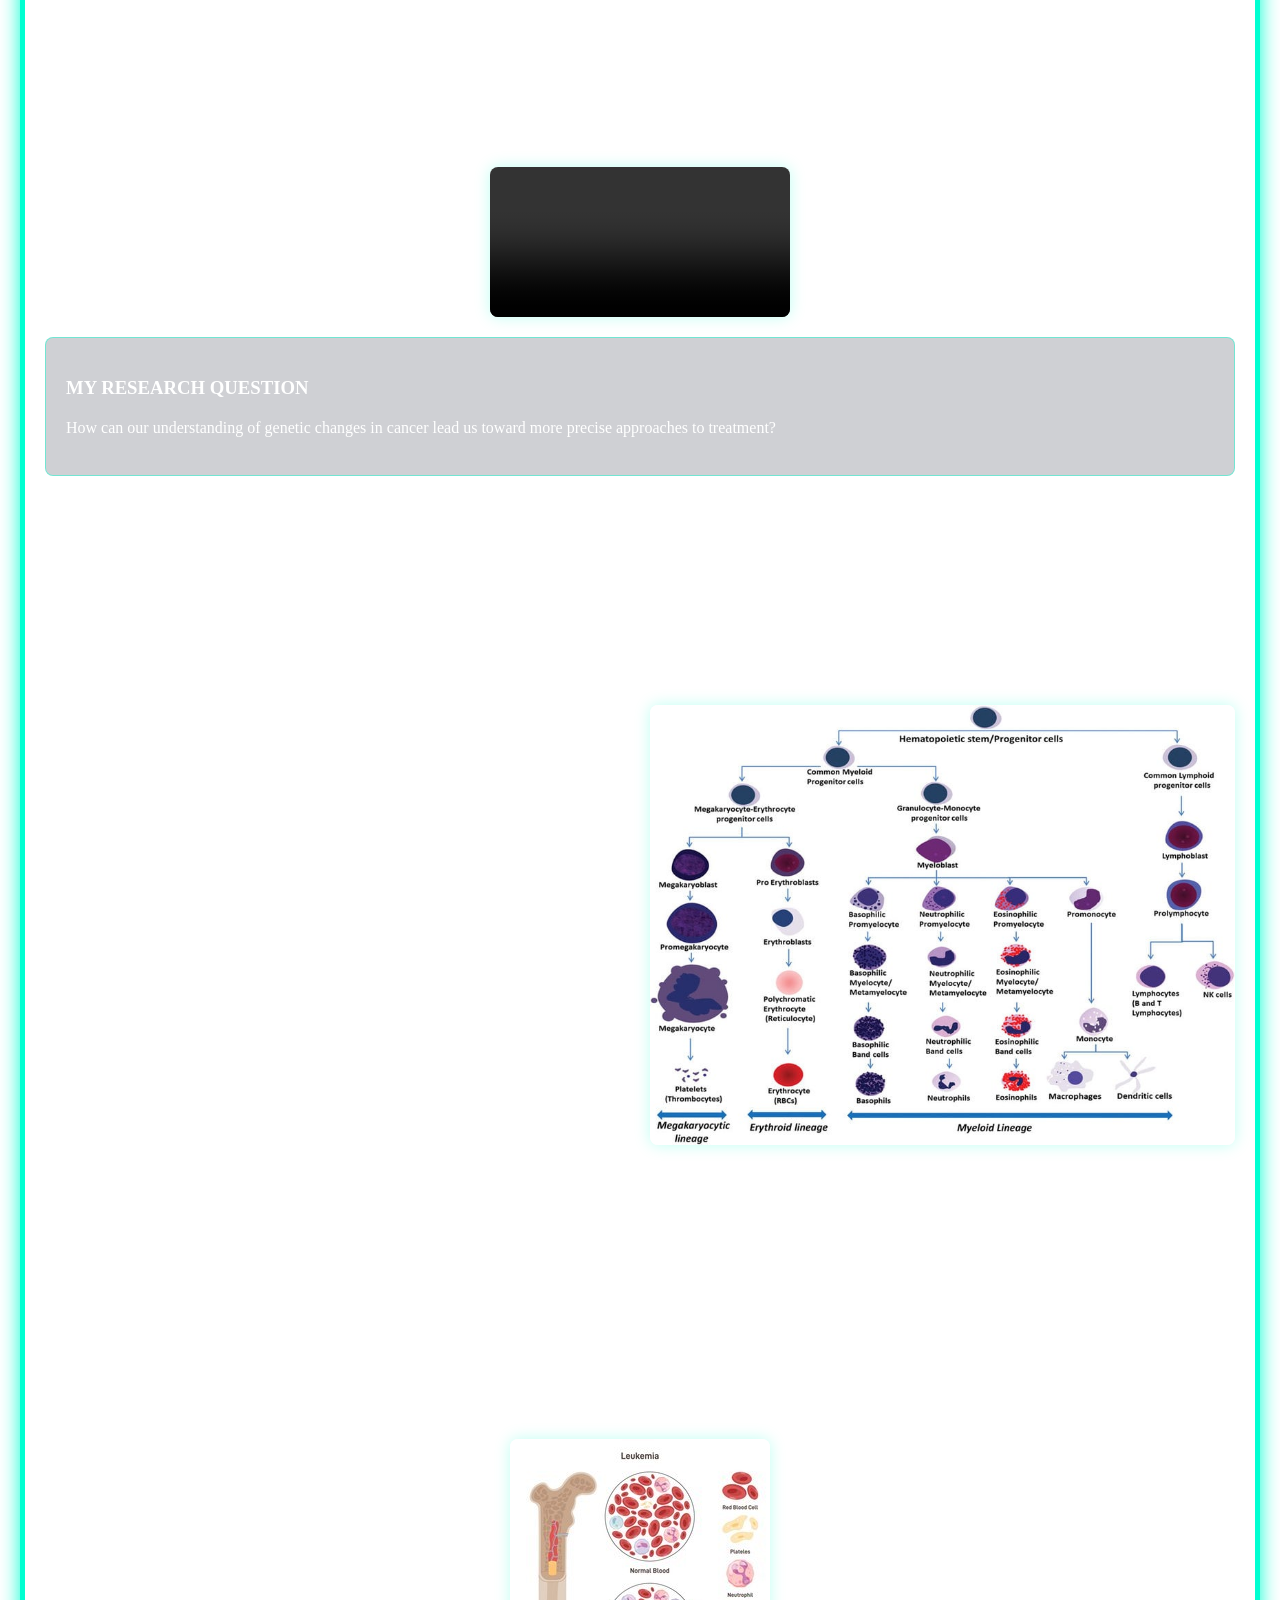
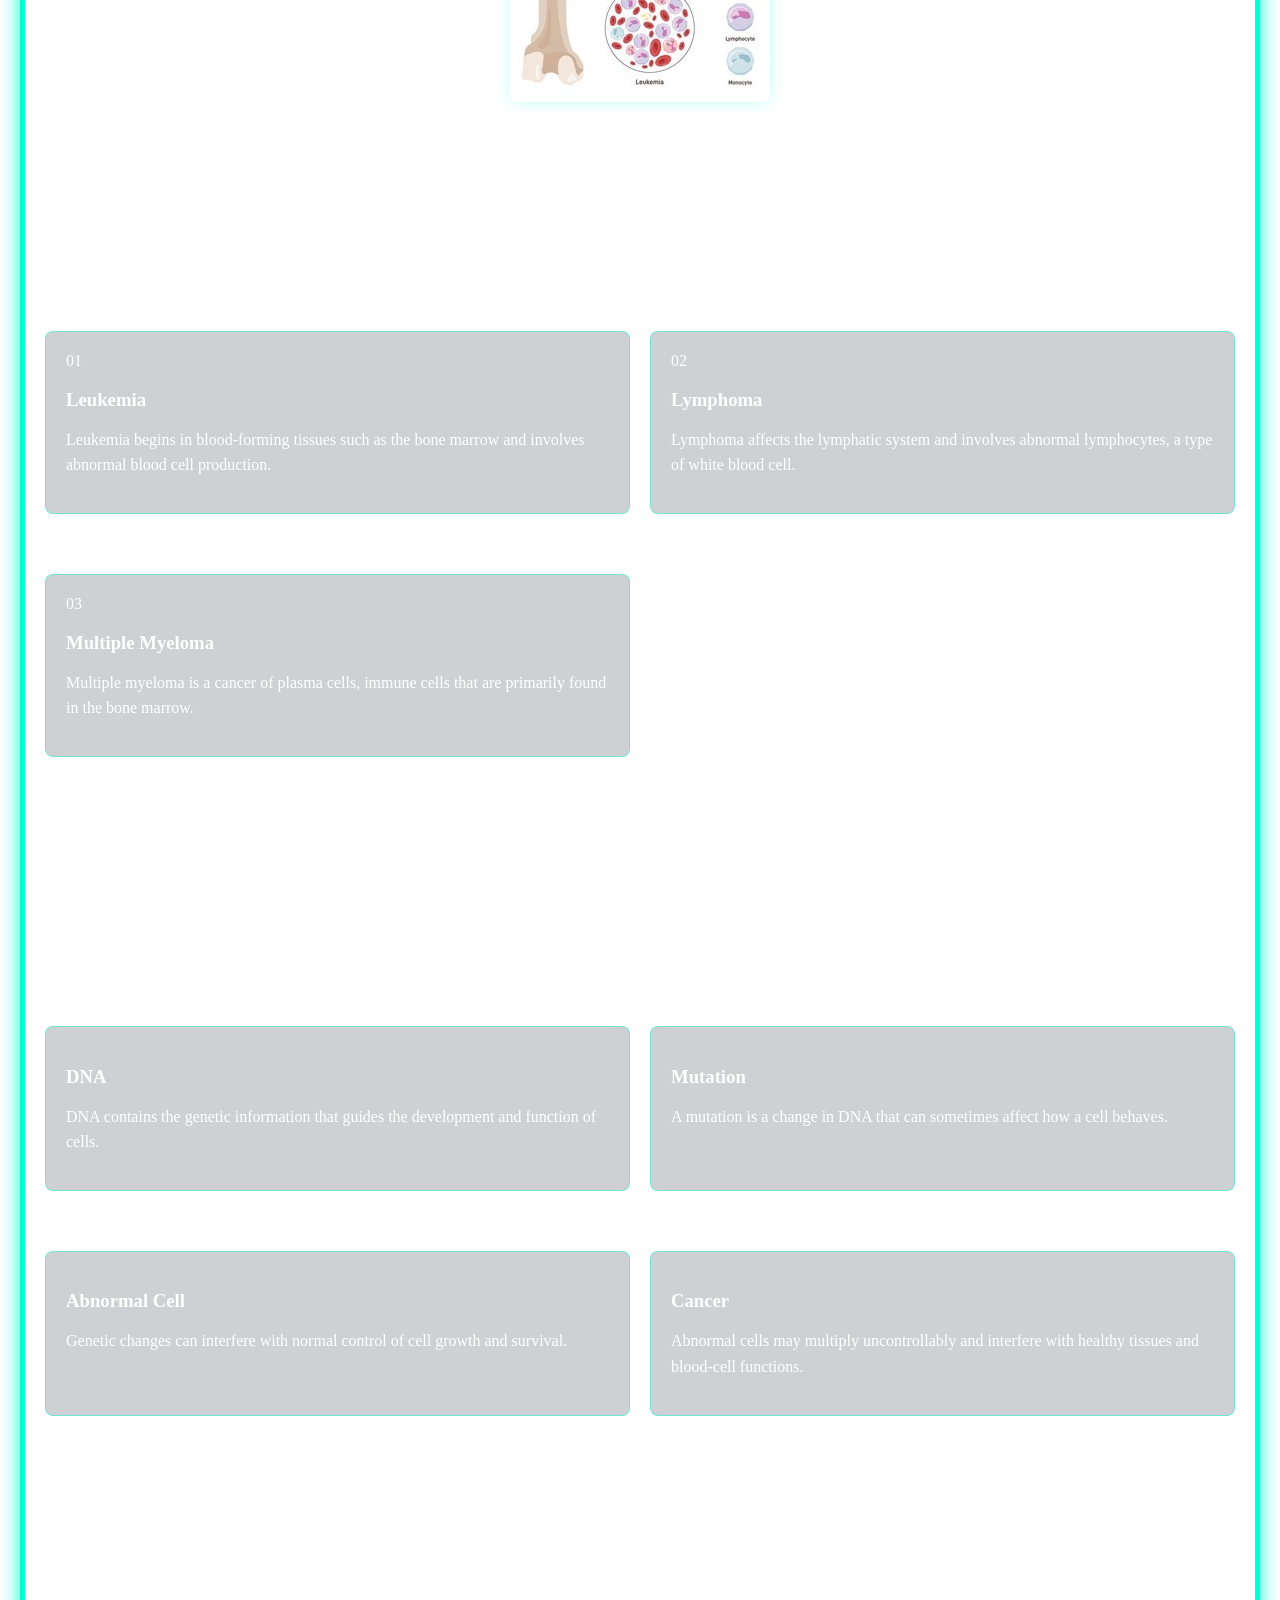
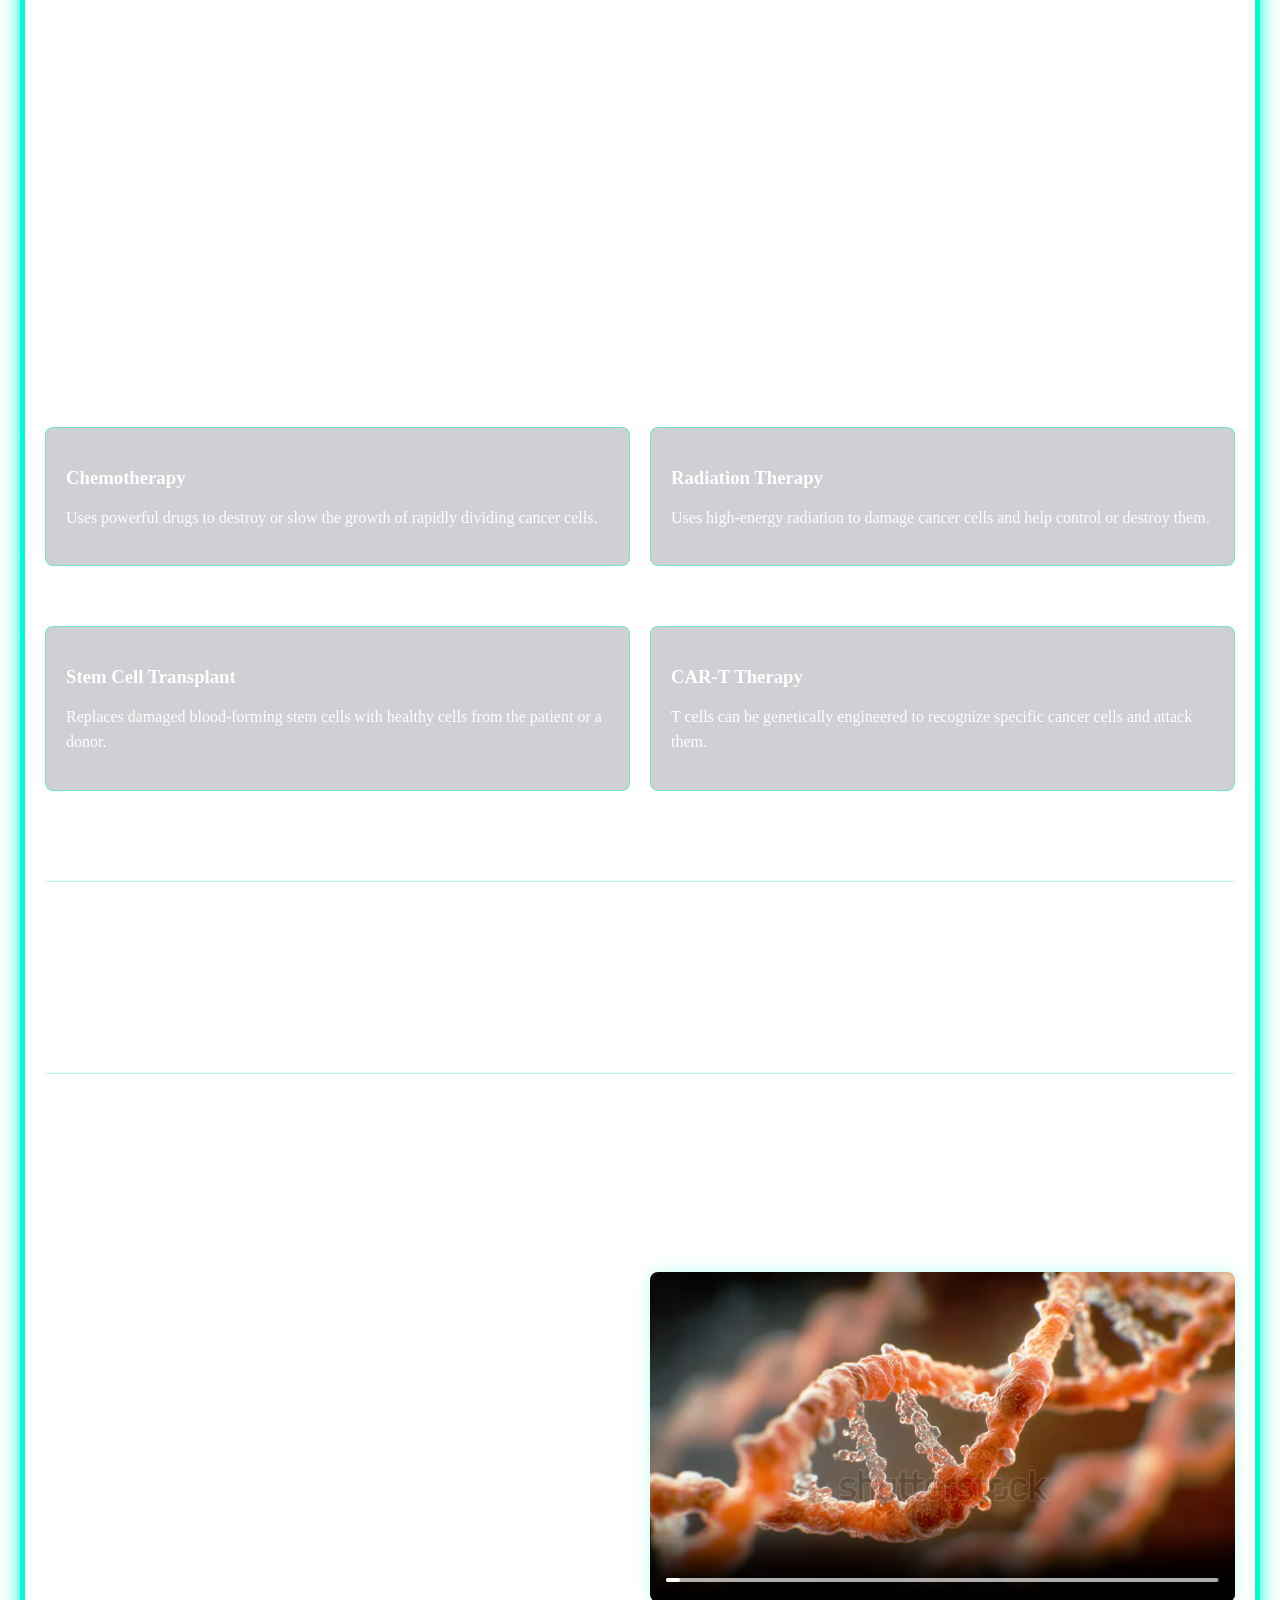
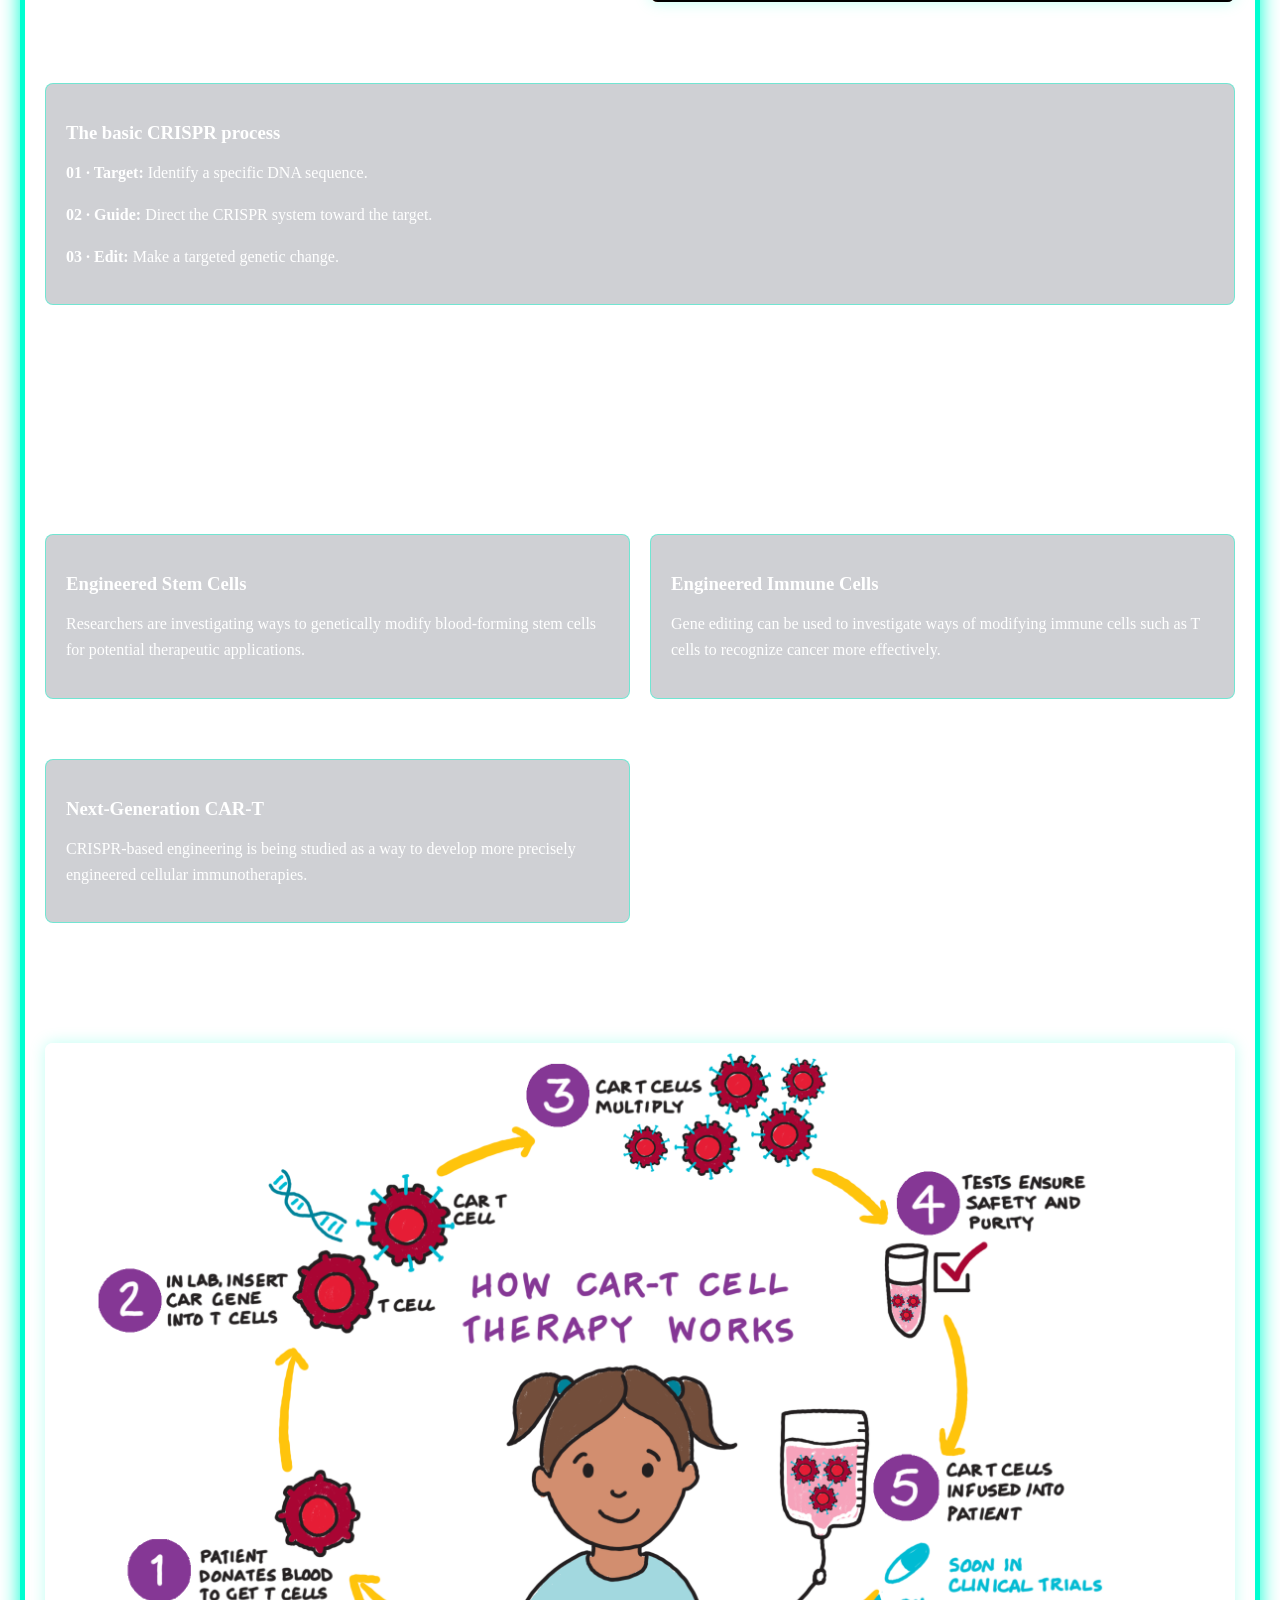
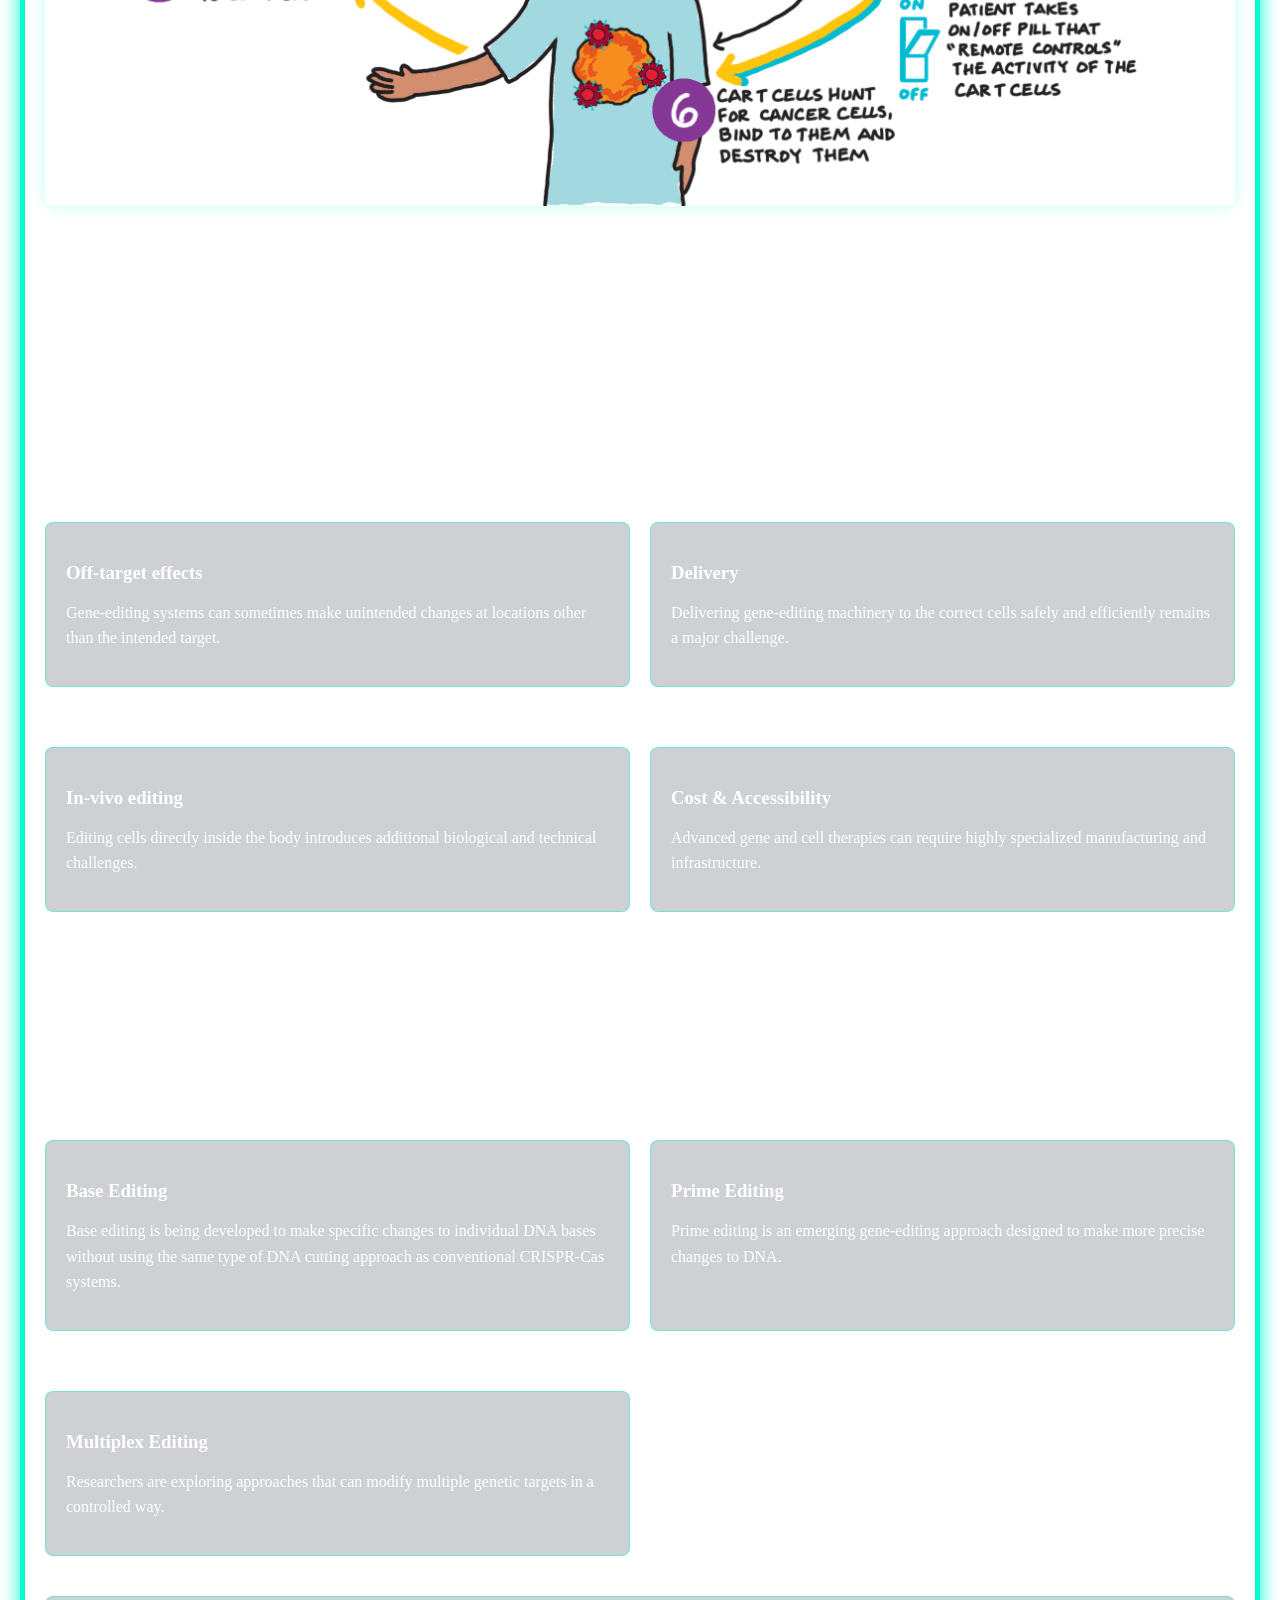
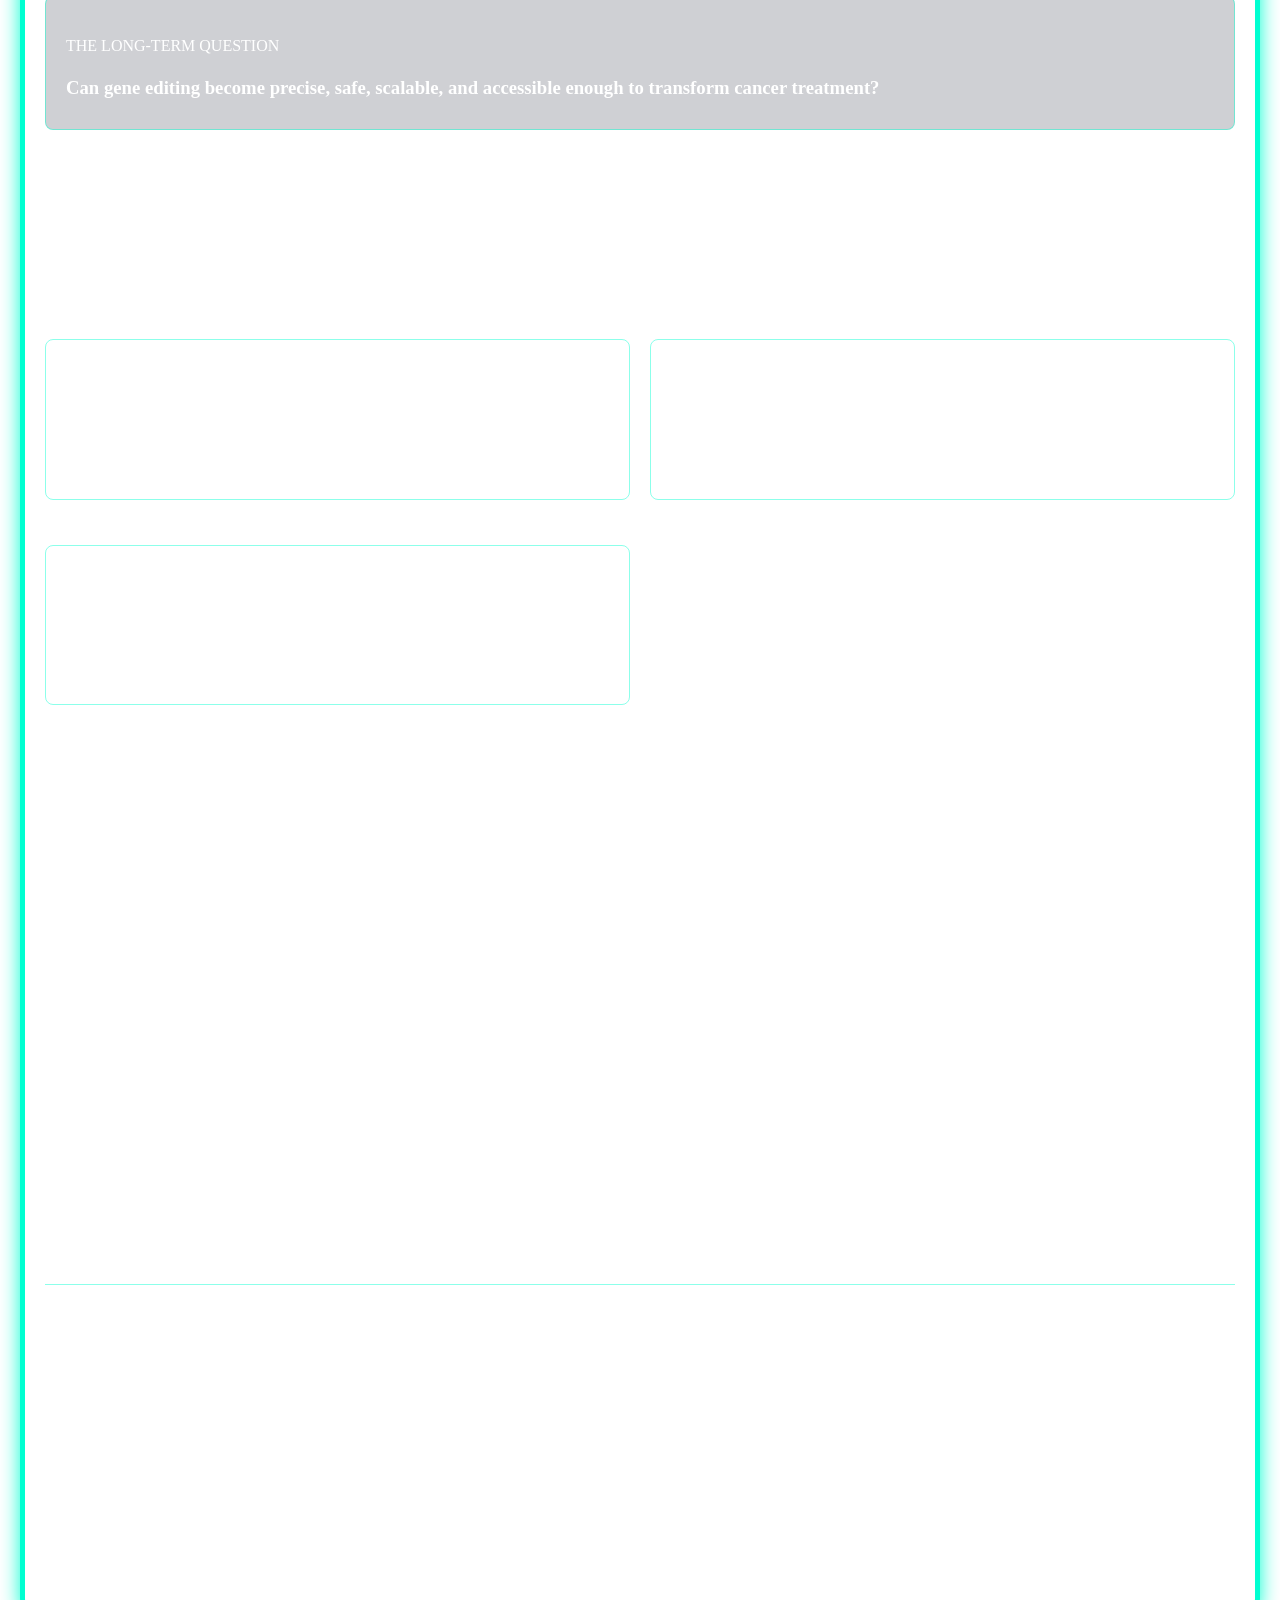
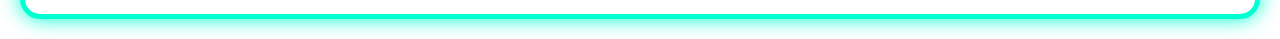
==== commit a58995da: "Update index.html" ====
--- a/index.html
+++ b/index.html
@@ -182,7 +182,7 @@
         bone marrow, where blood cells are produced.
     </p>
     <video class="research-video" autoplay muted loop playsinline controls>
-    <source src="bloodcells.mp4" type="video/mp4">
+    <source src="blood-cells.mp4" type="video/mp4">
 </video>
 
     <div class="research-card">
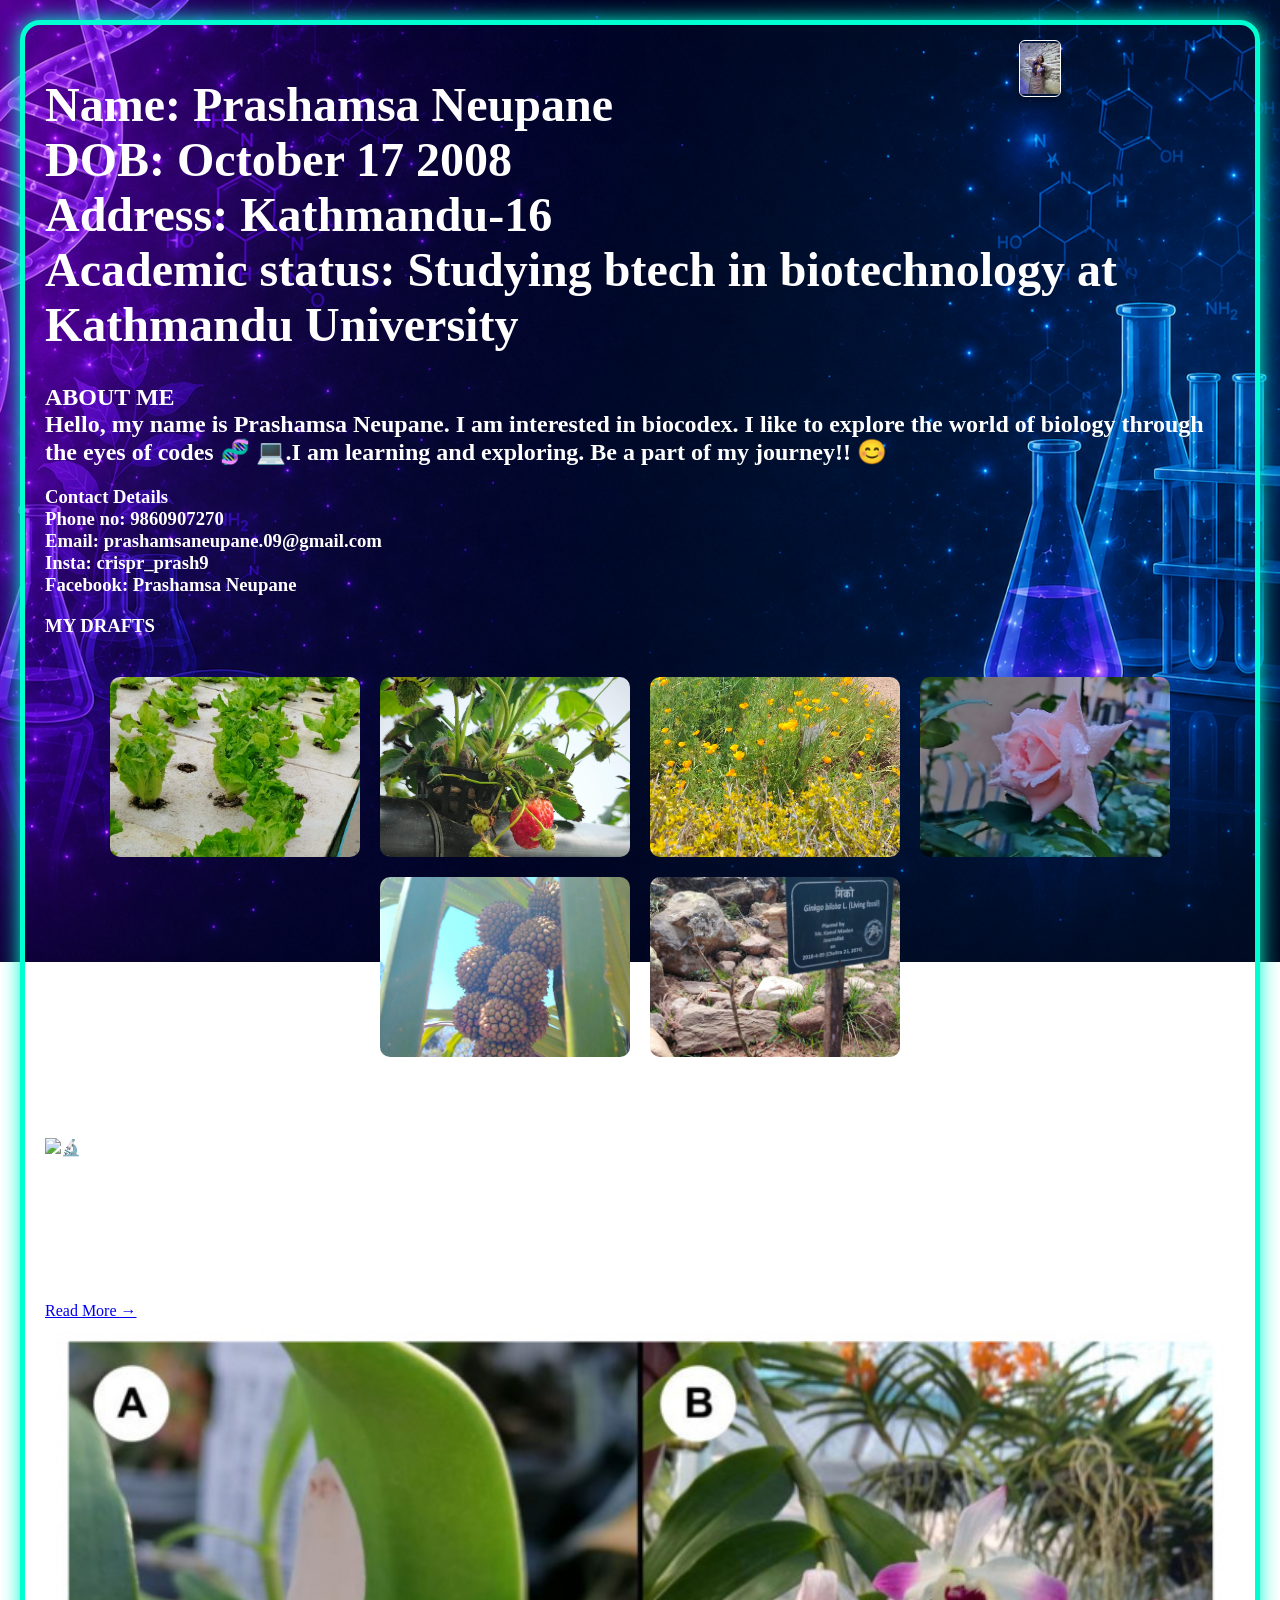
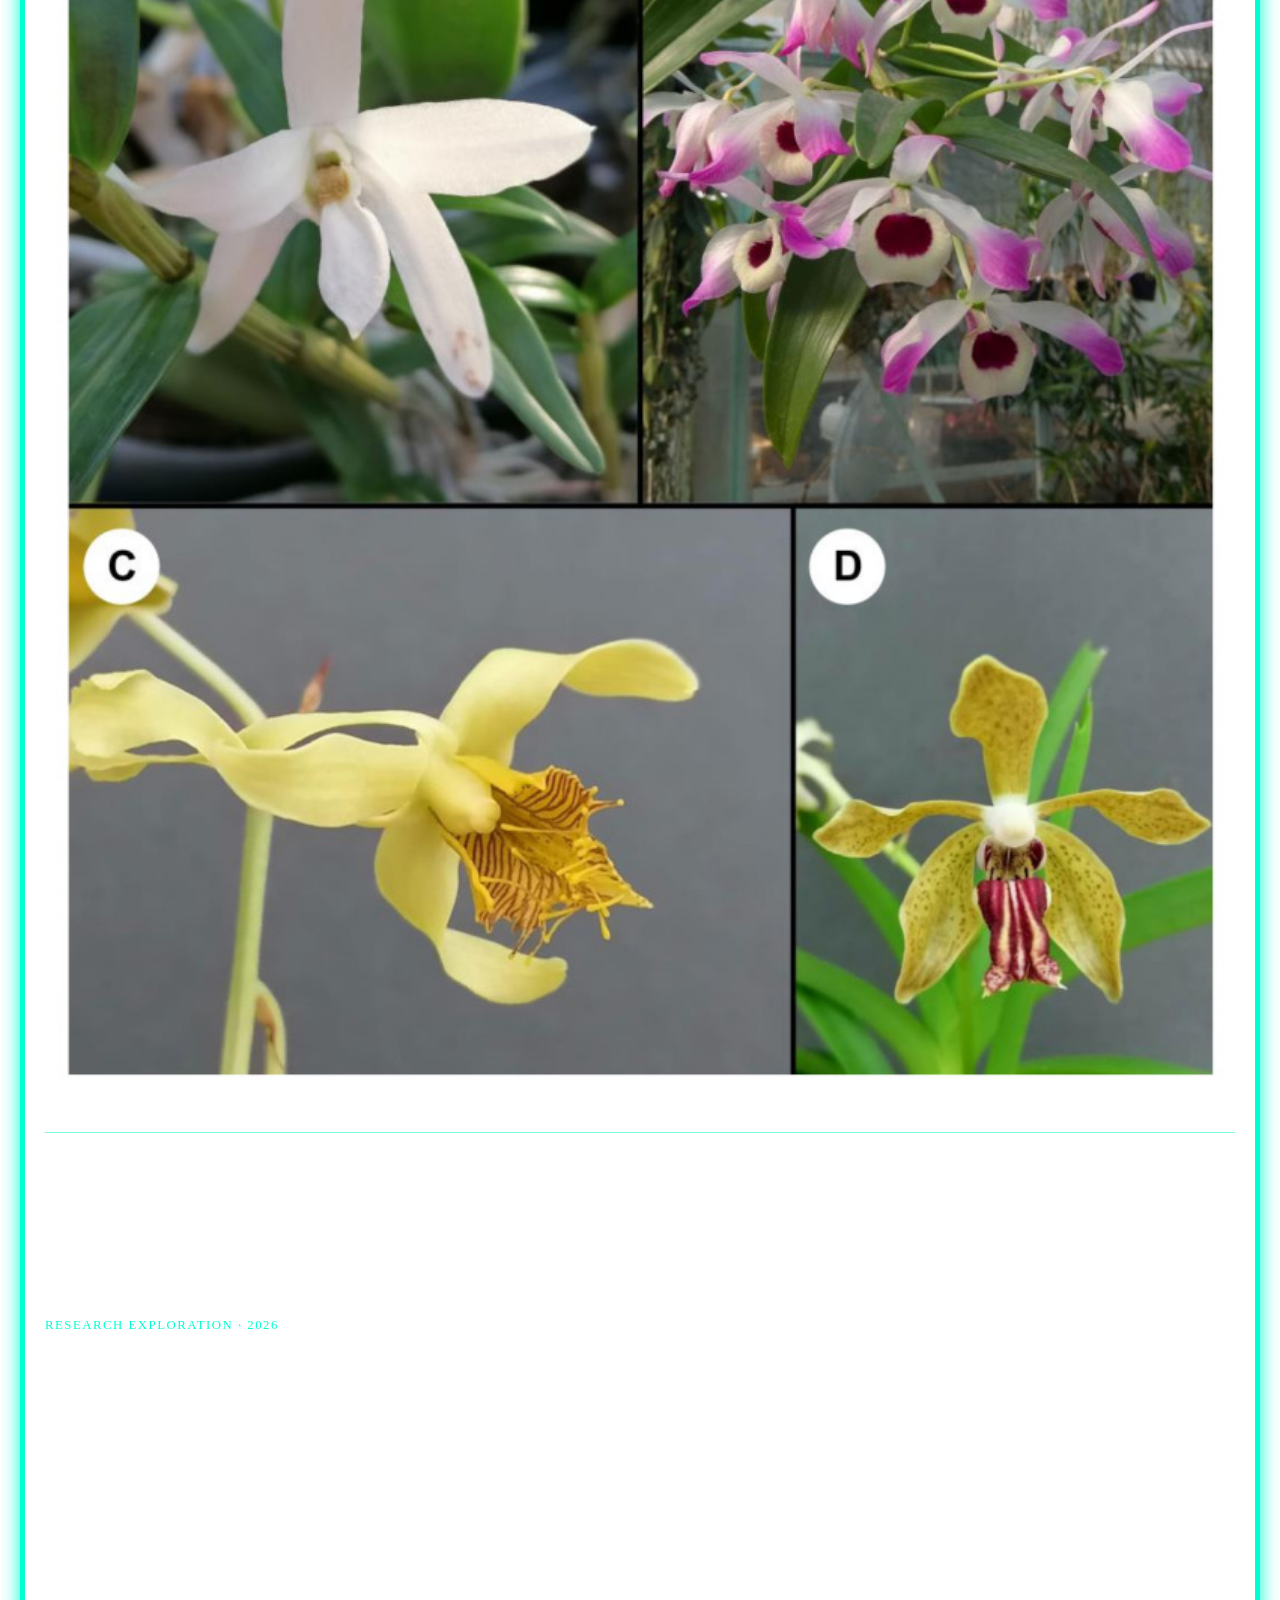
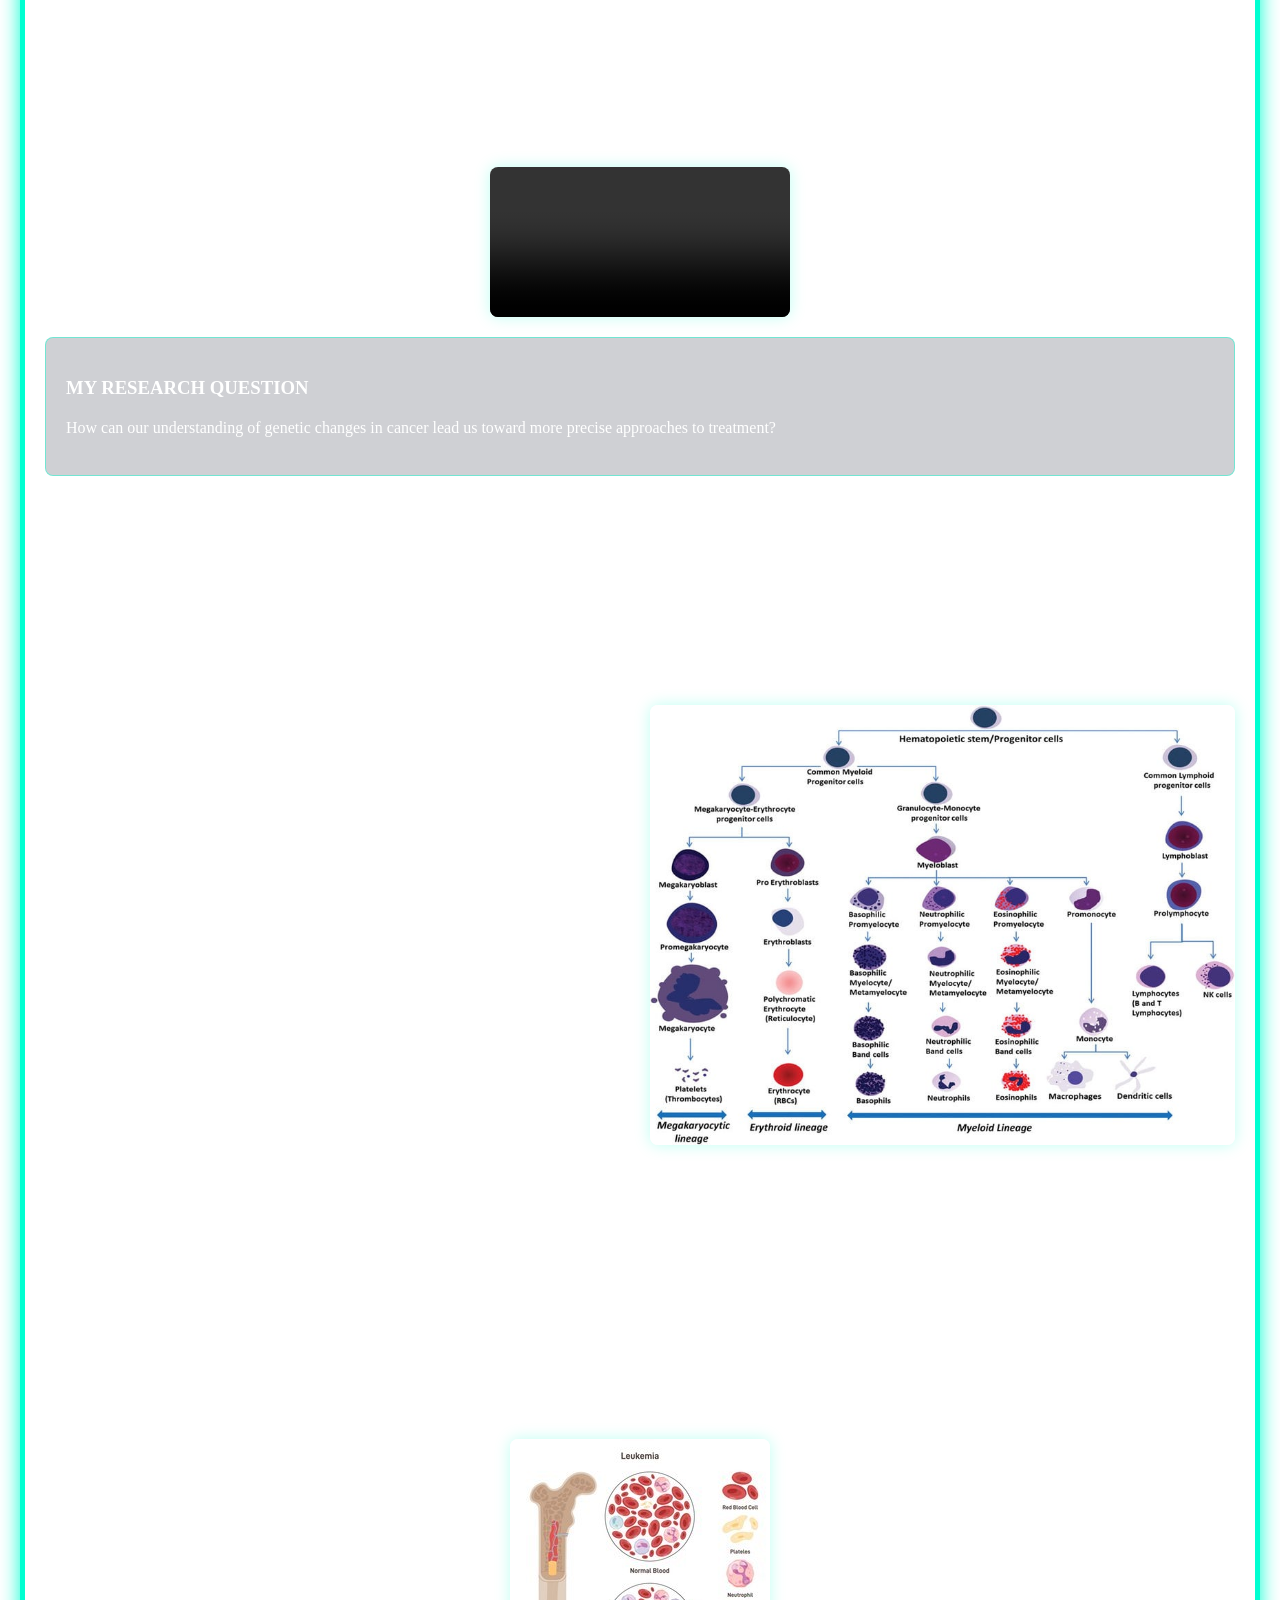
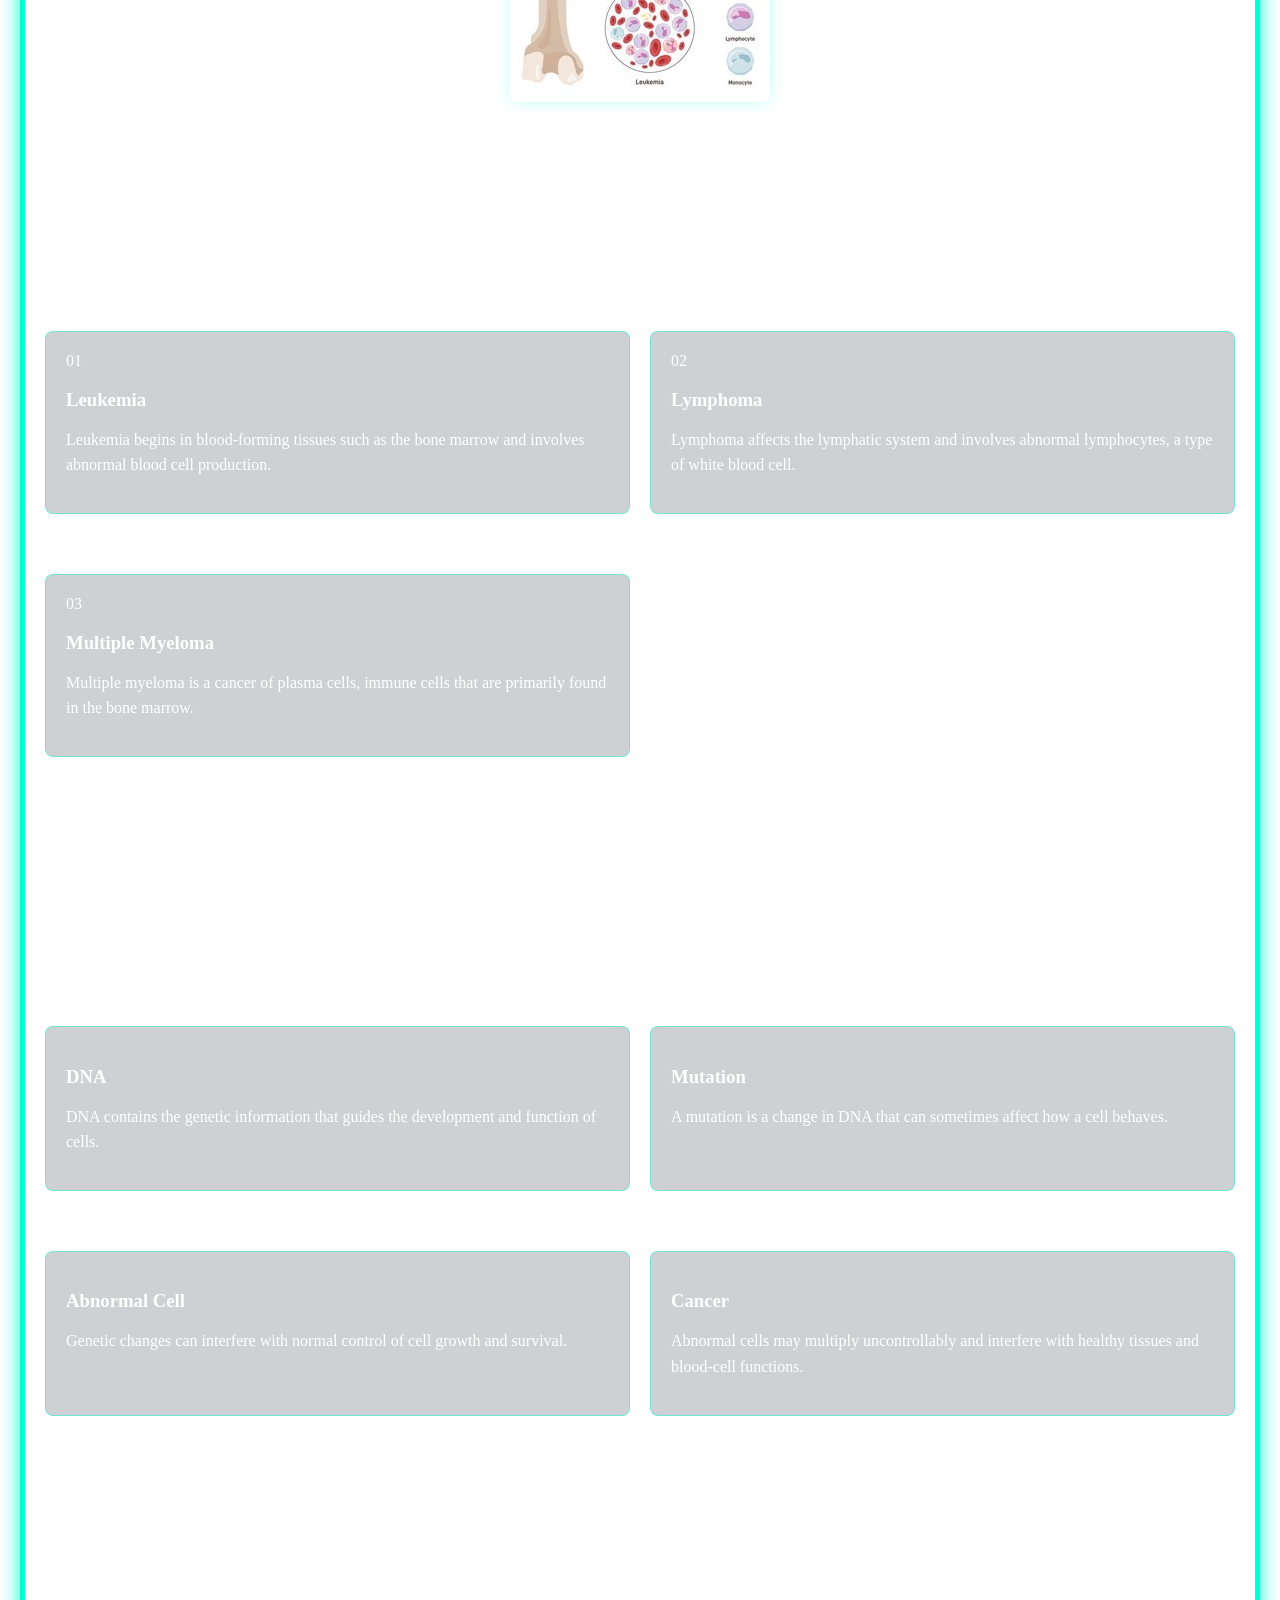
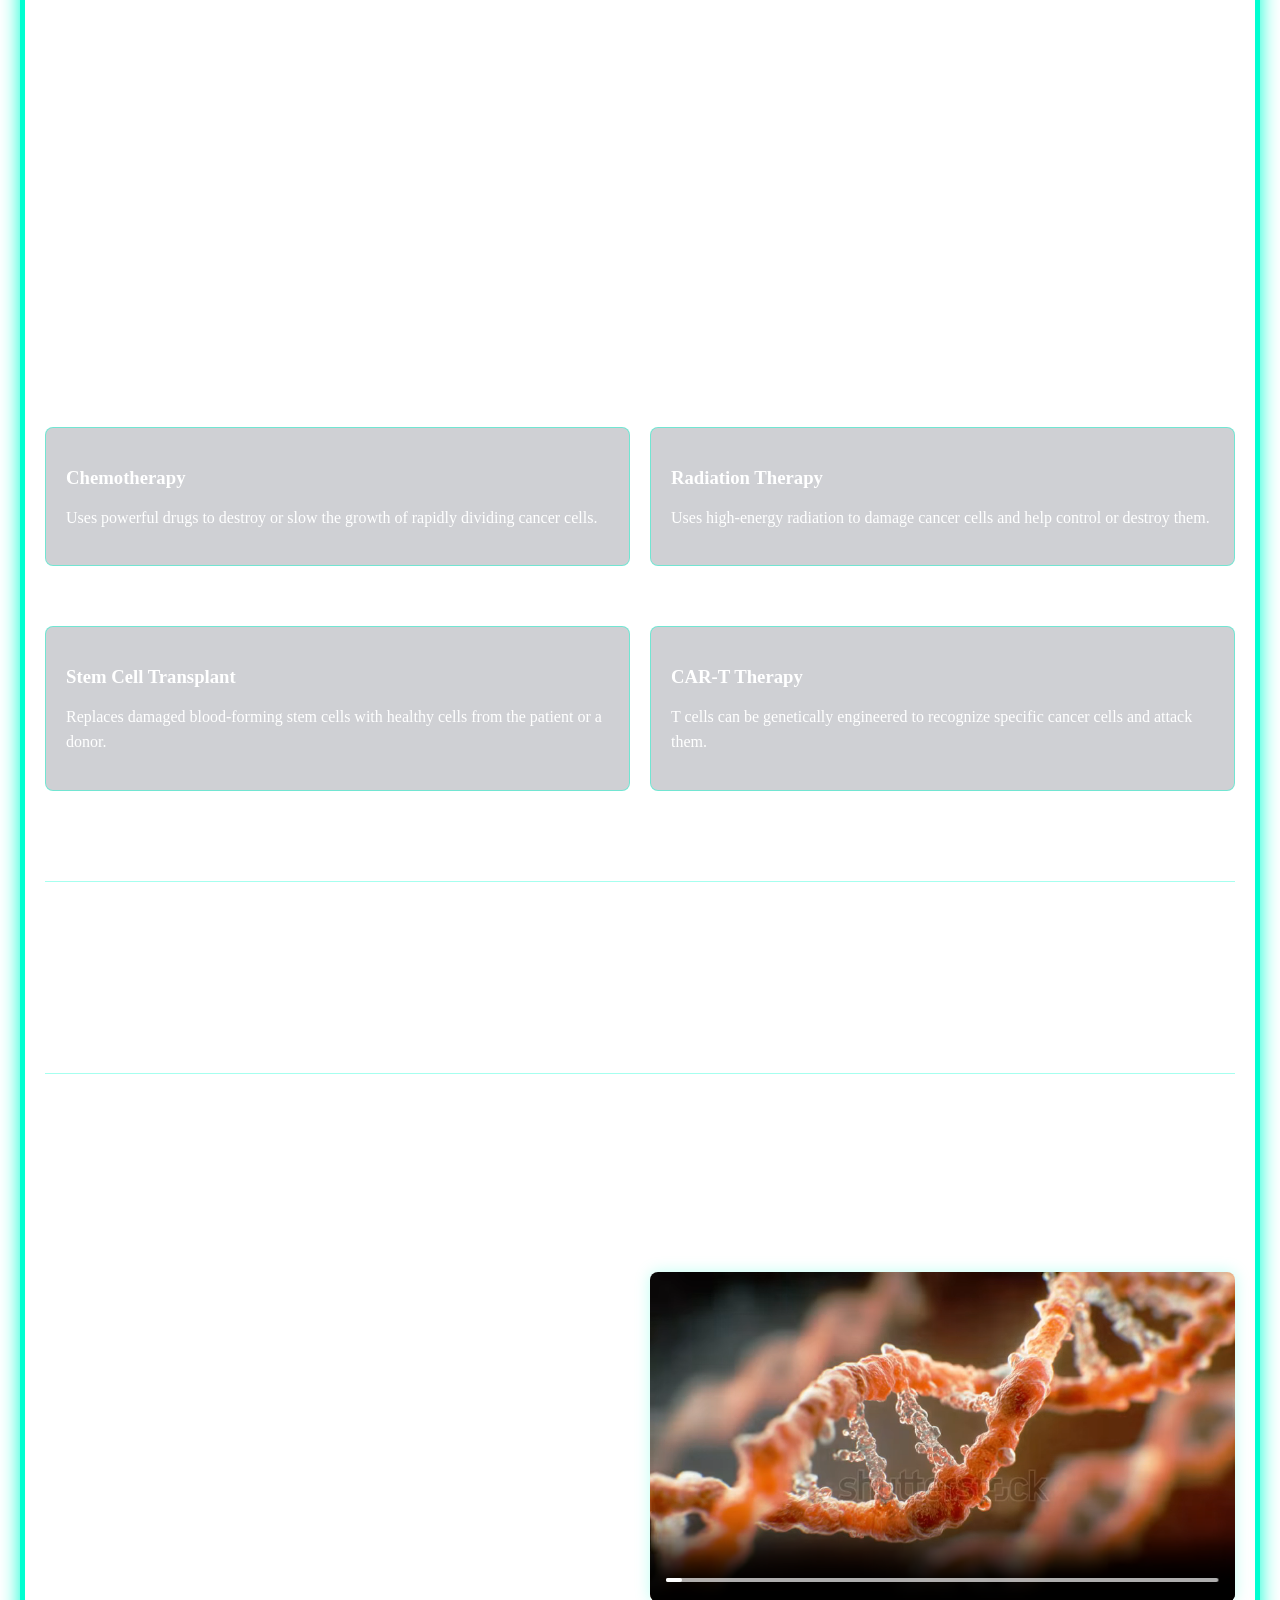
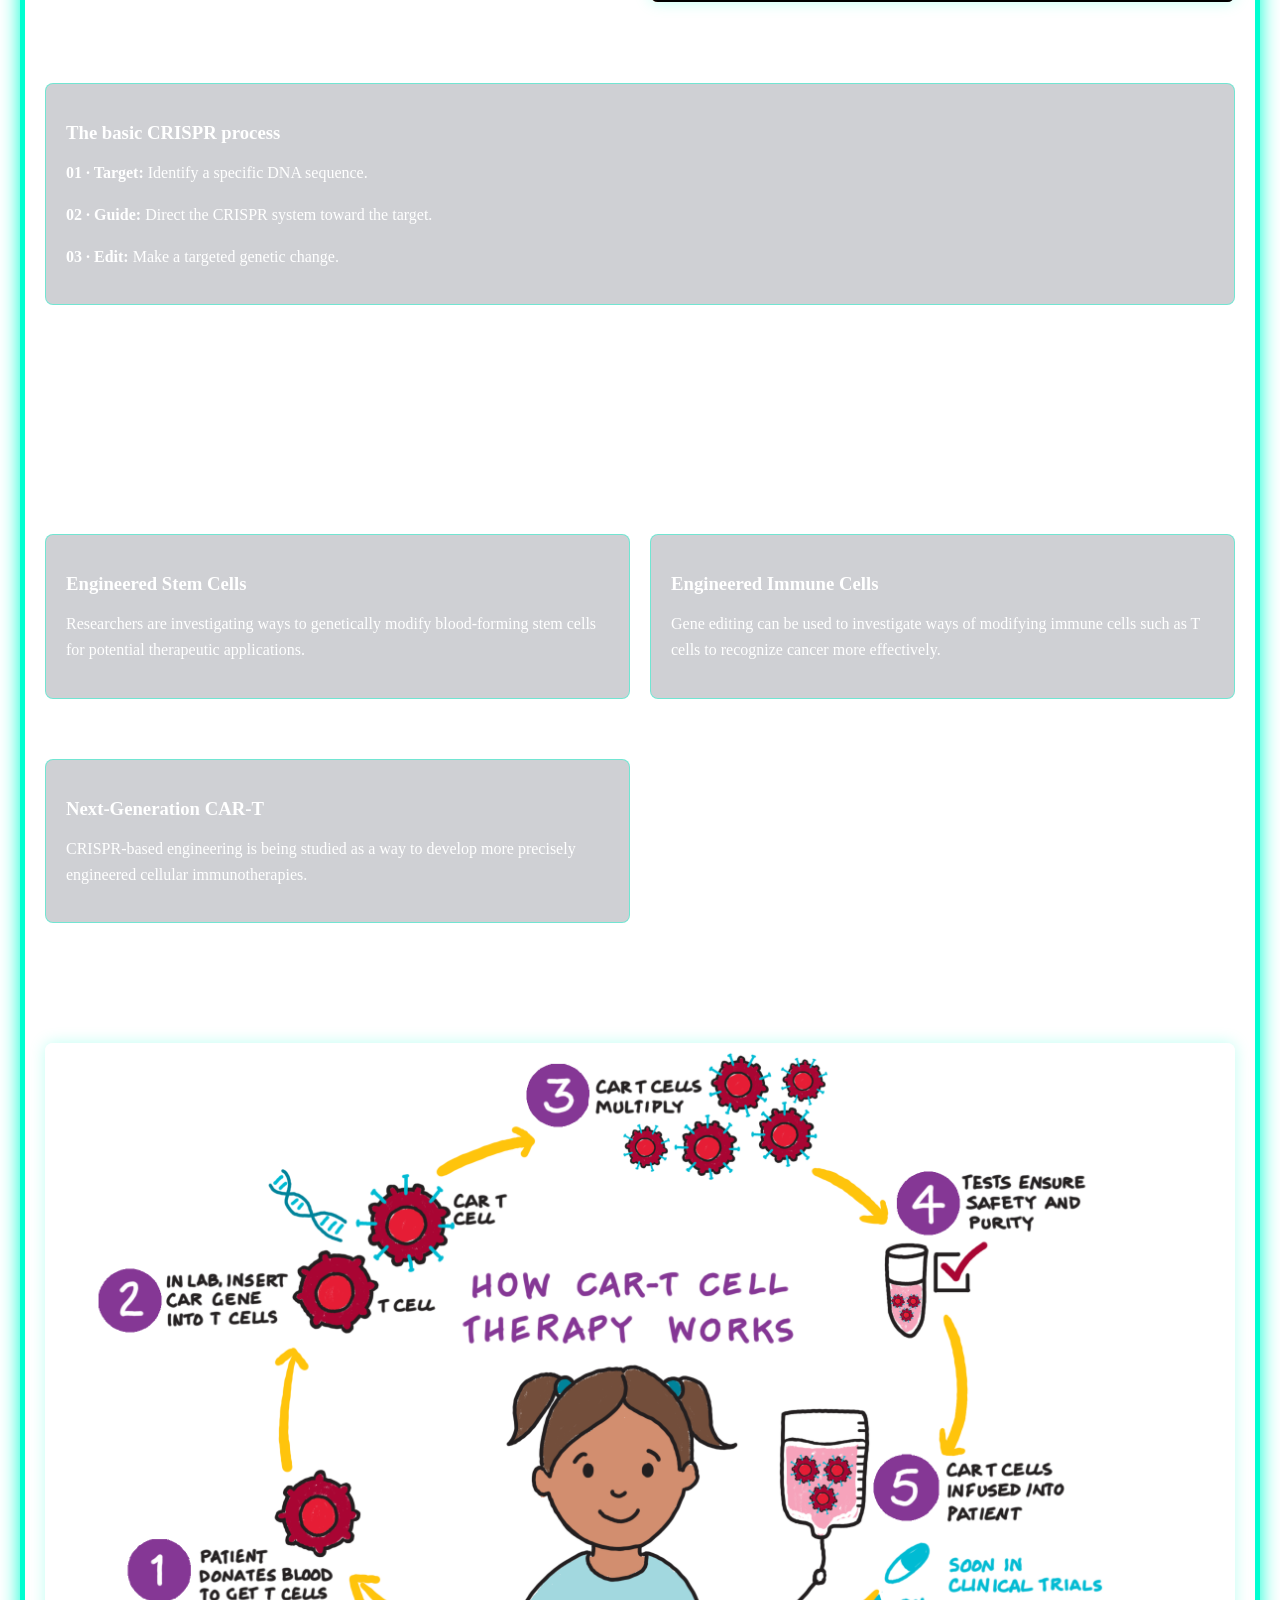
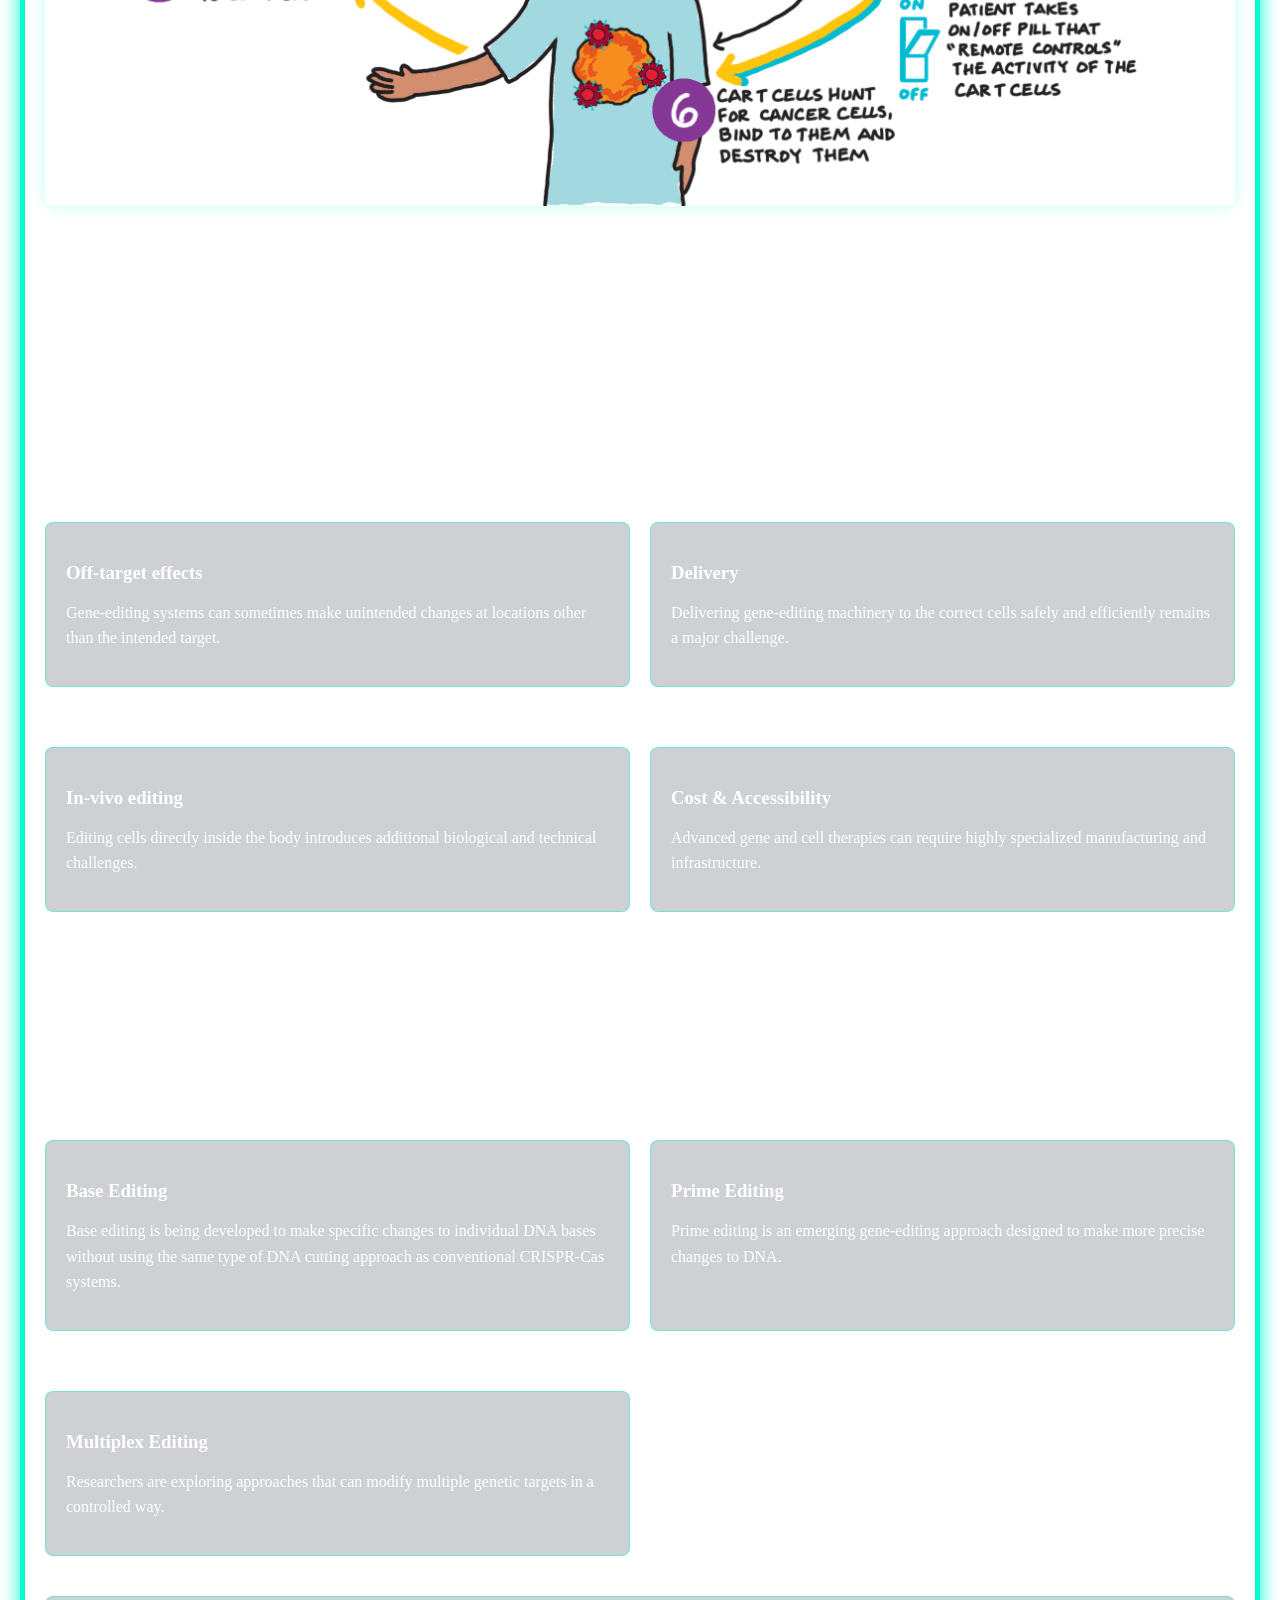
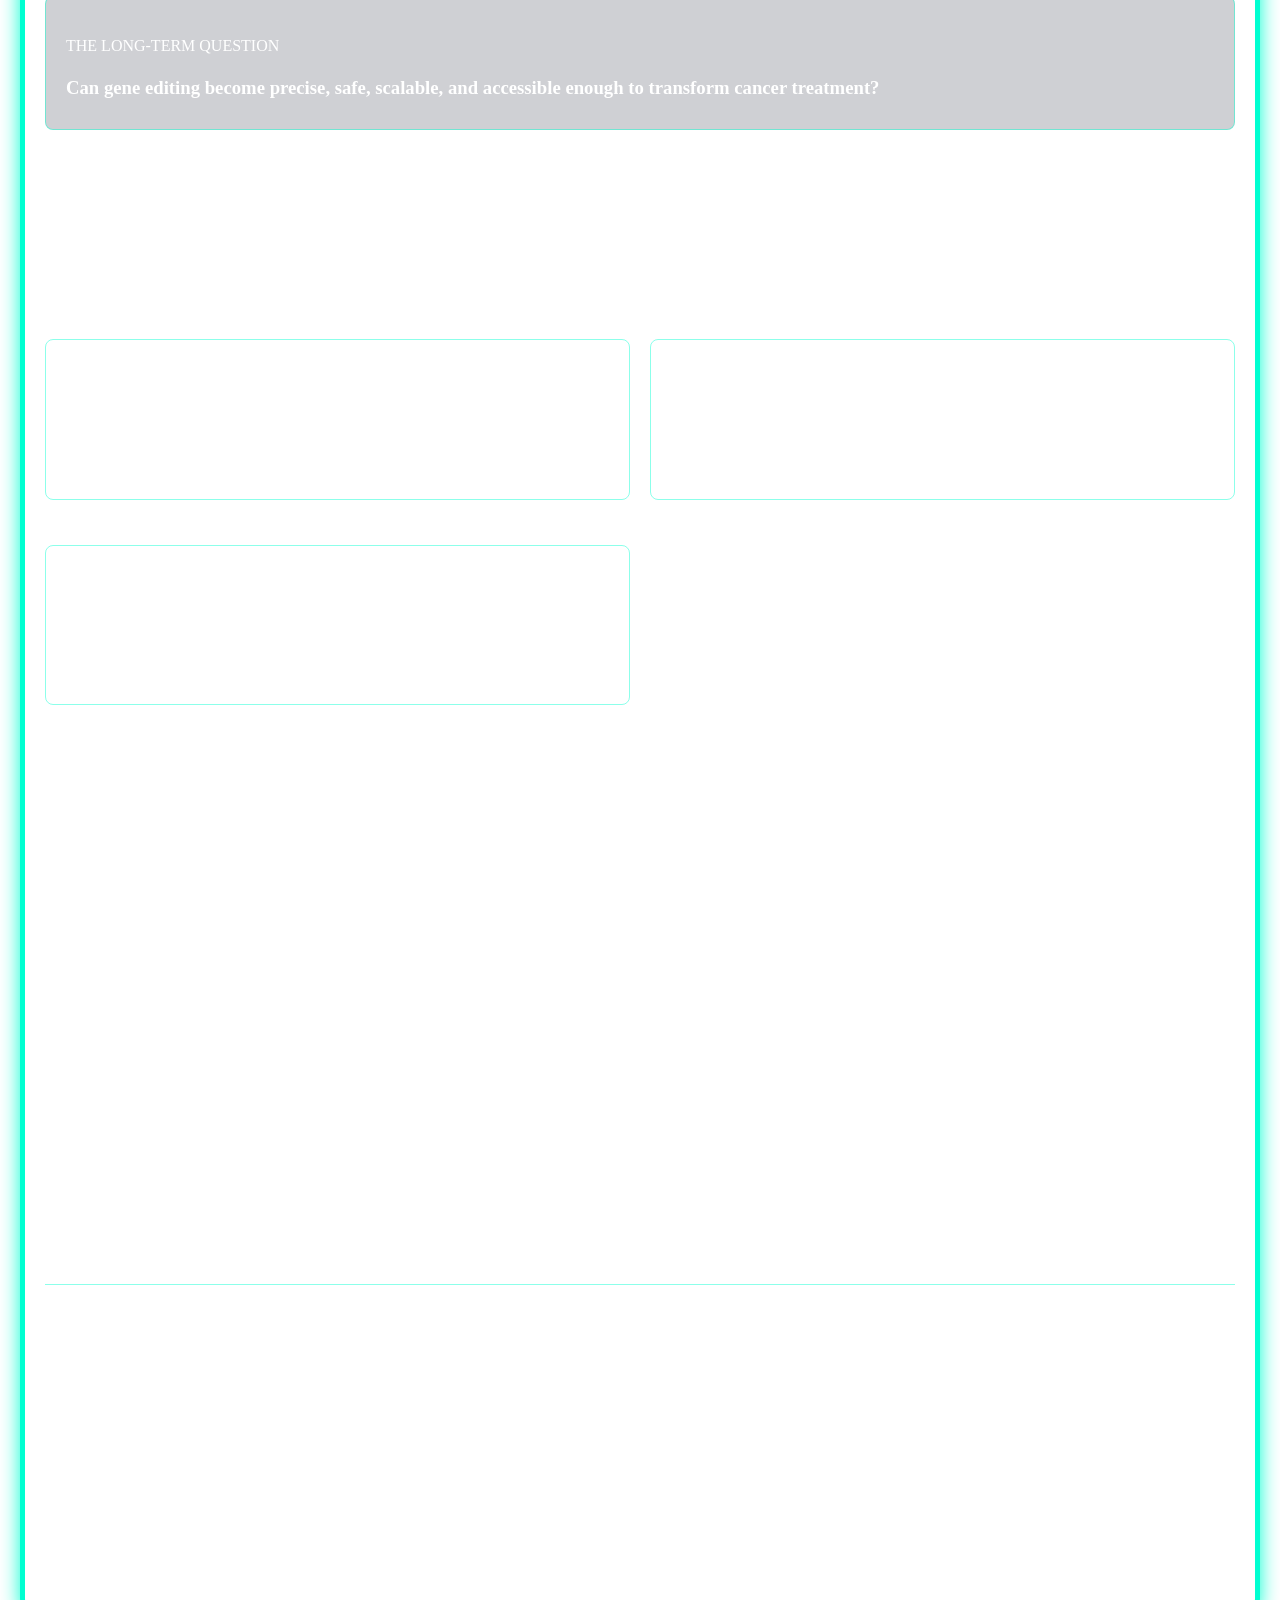
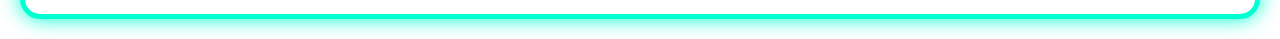
==== commit 4a882f68: "Update index.html" ====
--- a/index.html
+++ b/index.html
@@ -181,8 +181,9 @@
         and function of blood cells. Many blood cancers begin in the
         bone marrow, where blood cells are produced.
     </p>
+    
     <video class="research-video" autoplay muted loop playsinline controls>
-    <source src="blood-cells.mp4" type="video/mp4">
+    <source src="bloodcells.mp4" type="video/mp4">
 </video>
 
     <div class="research-card">
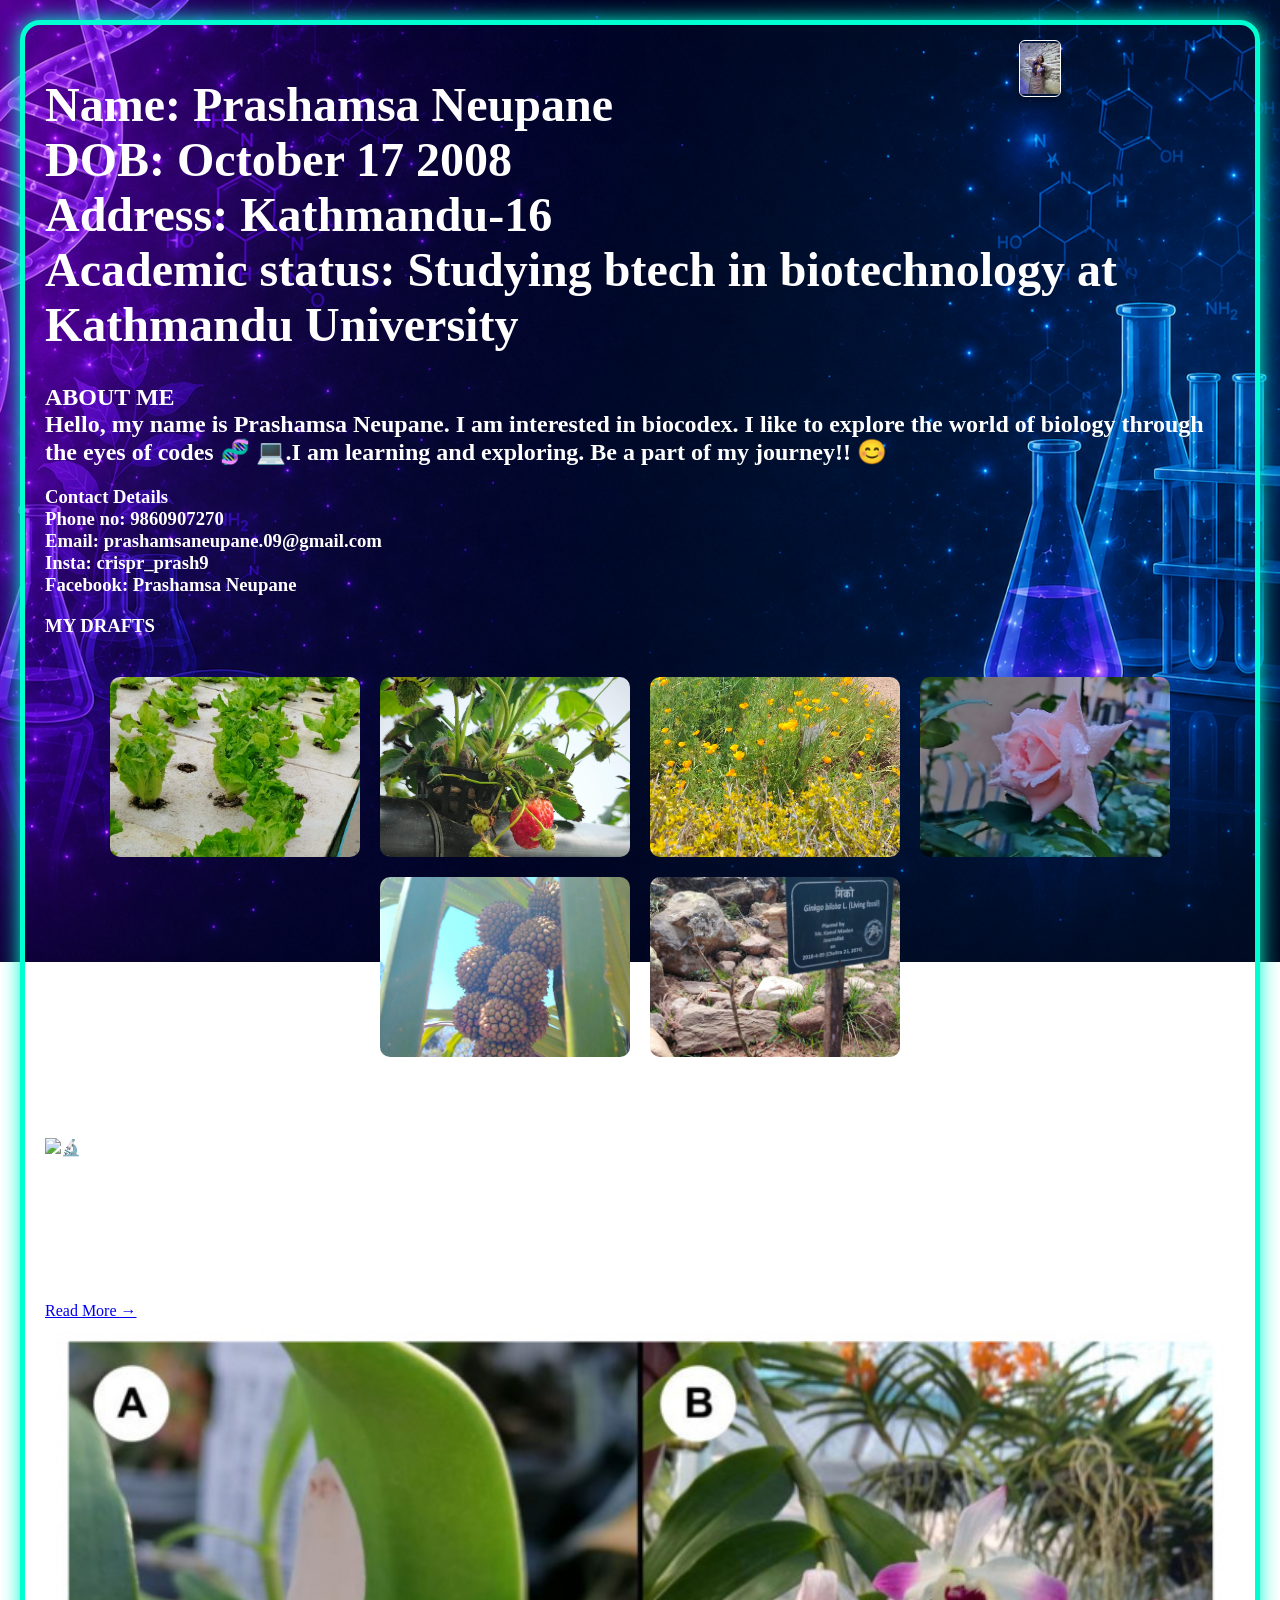
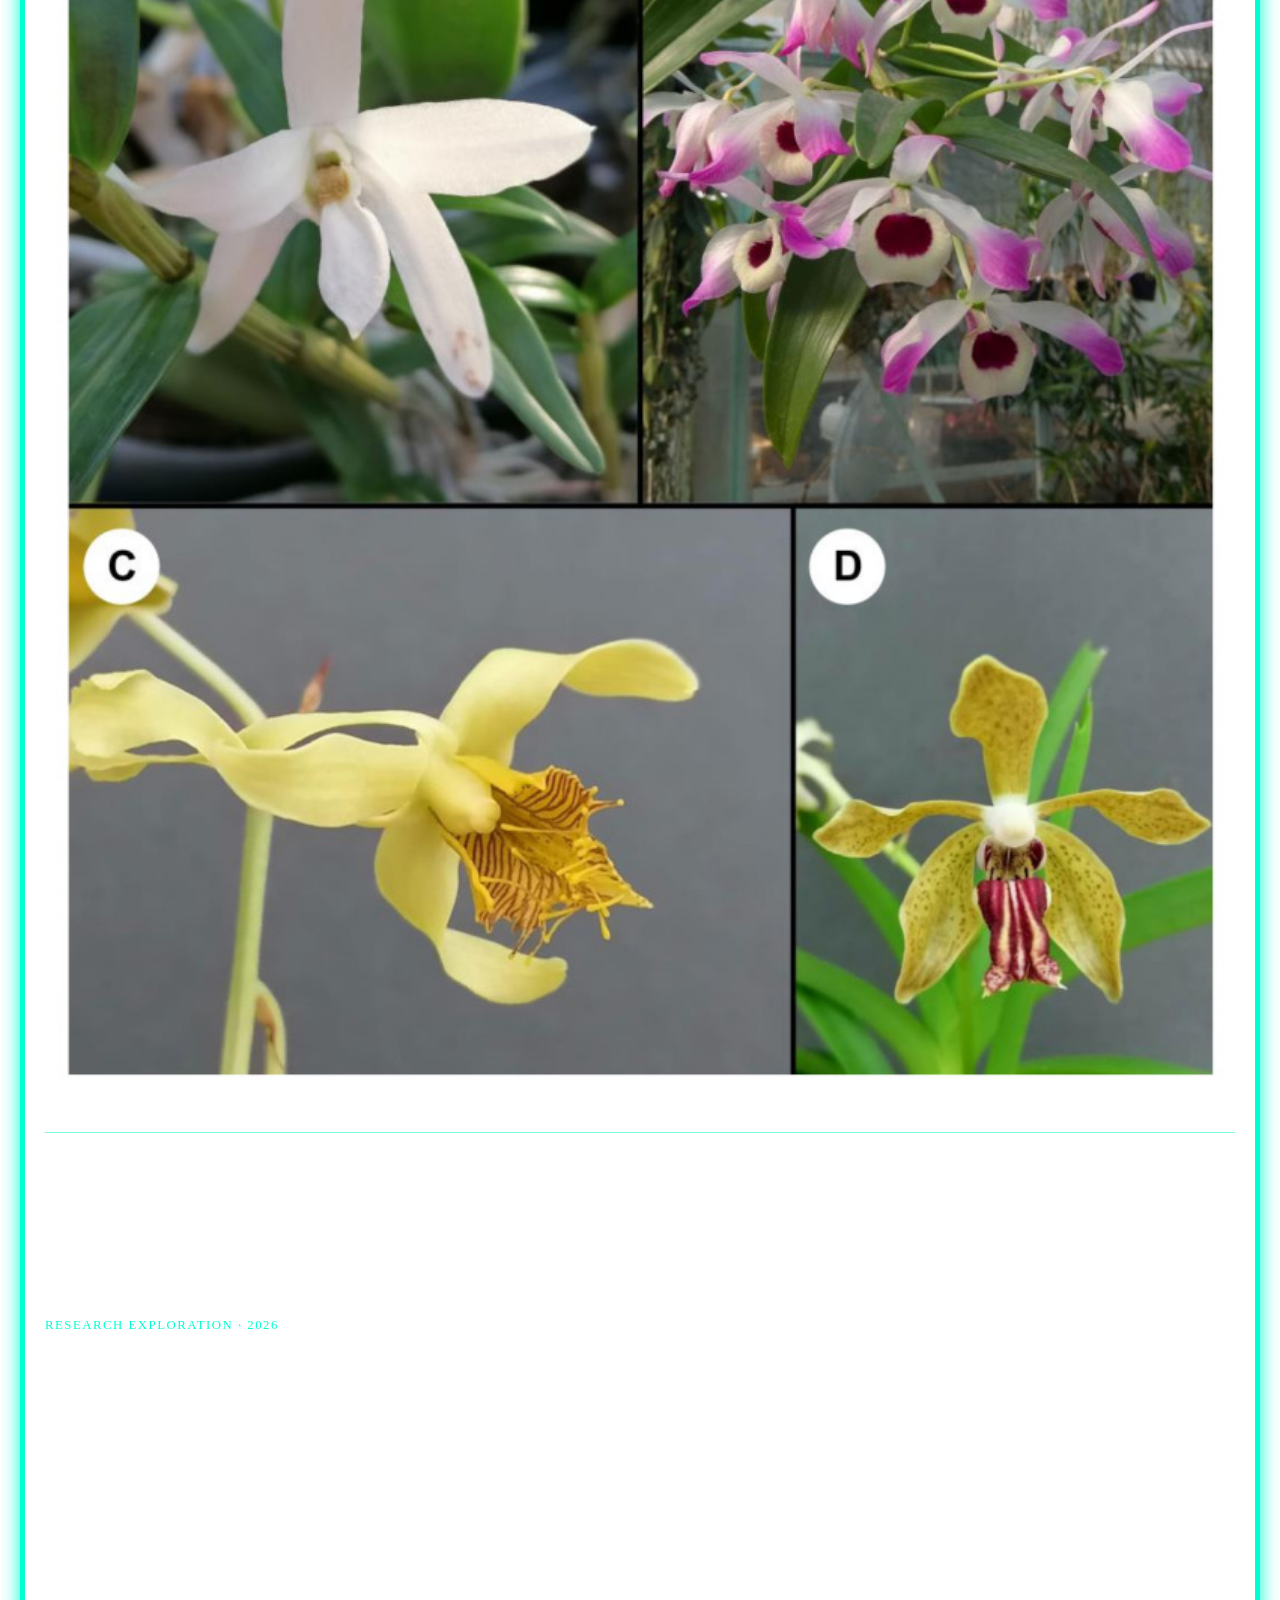
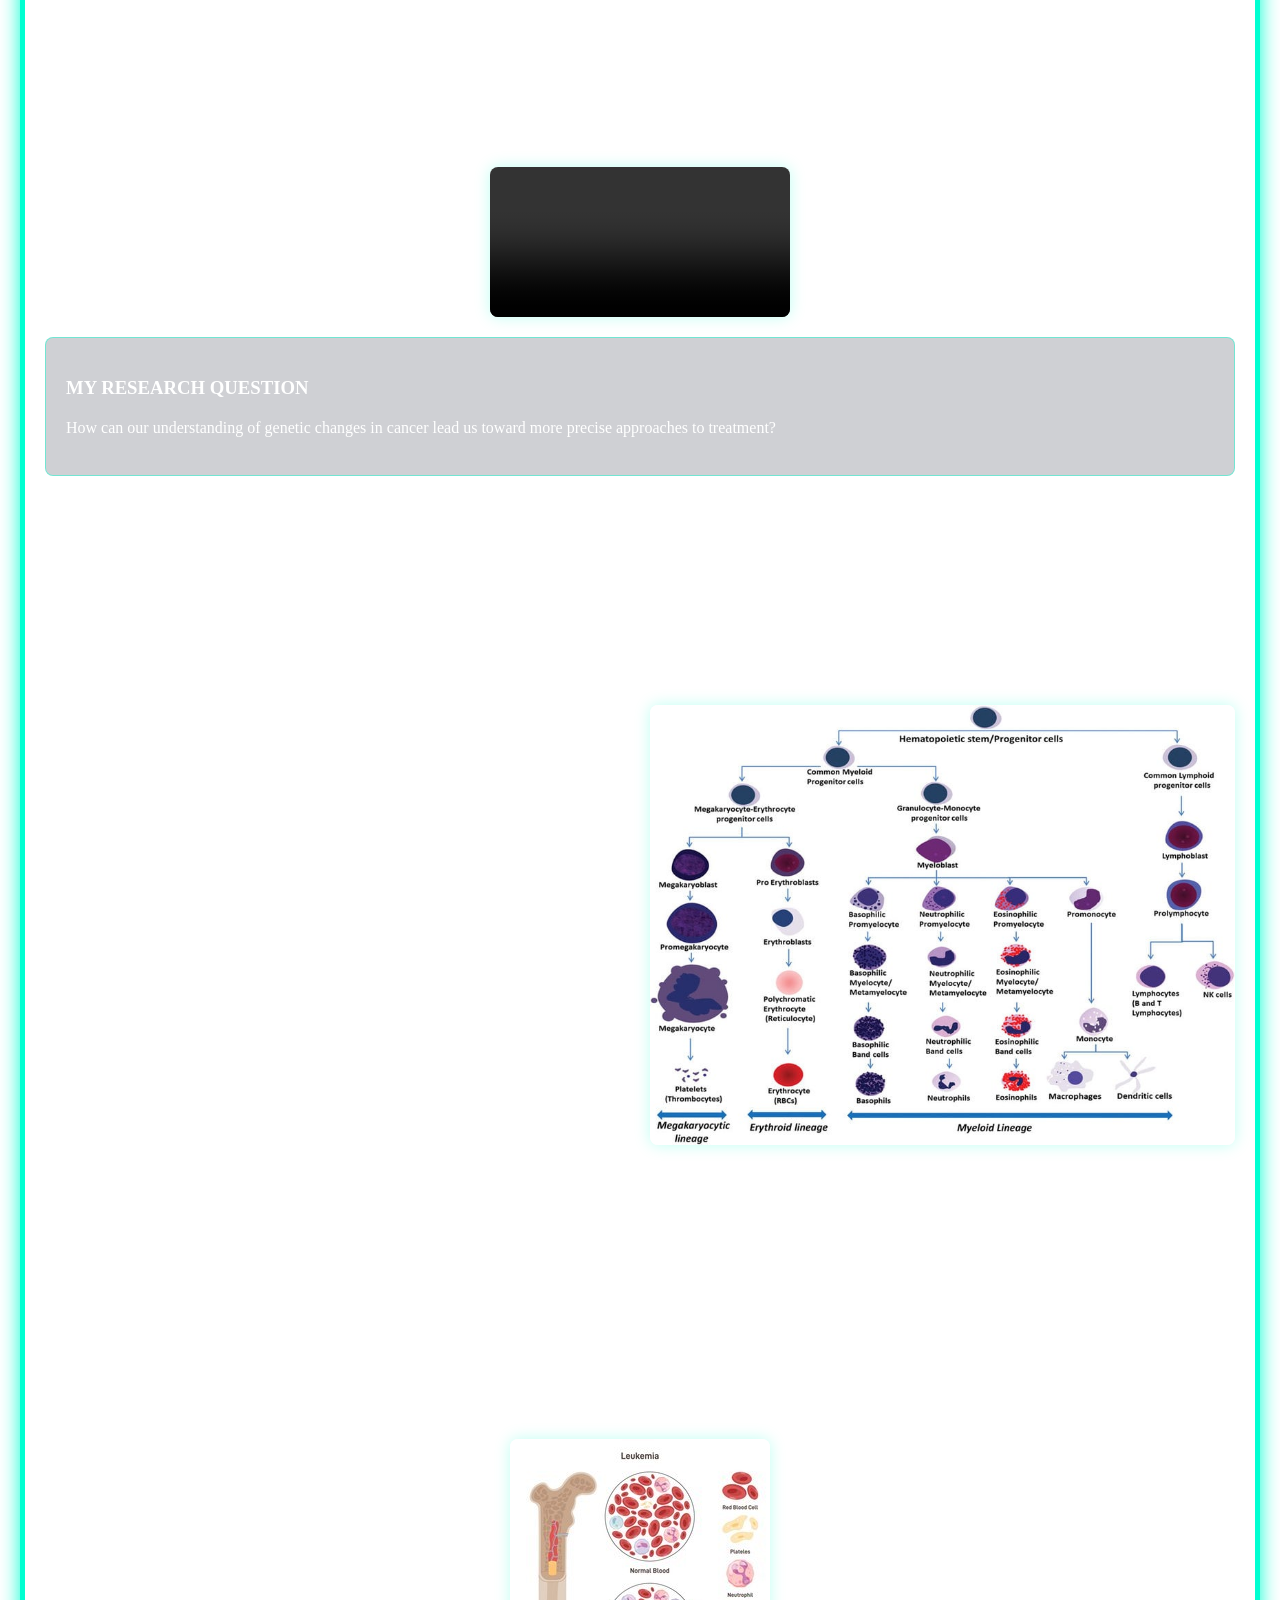
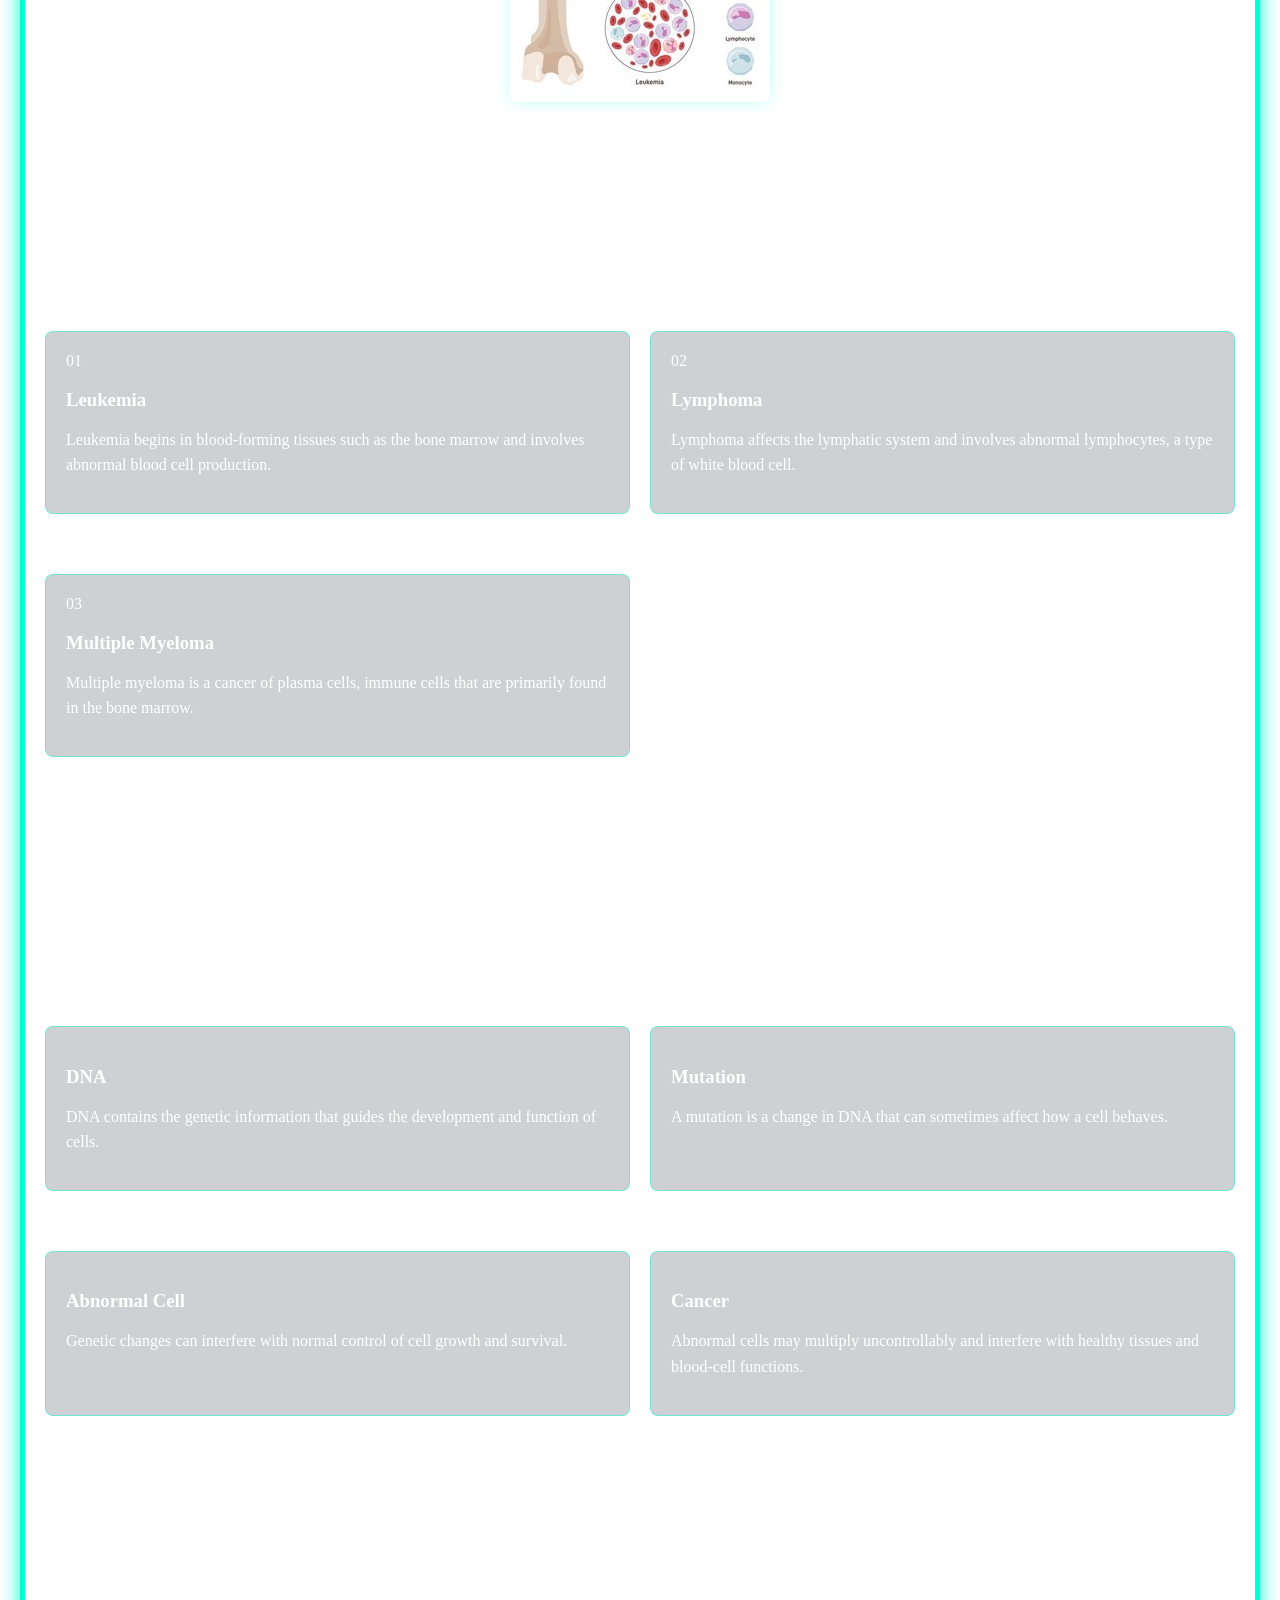
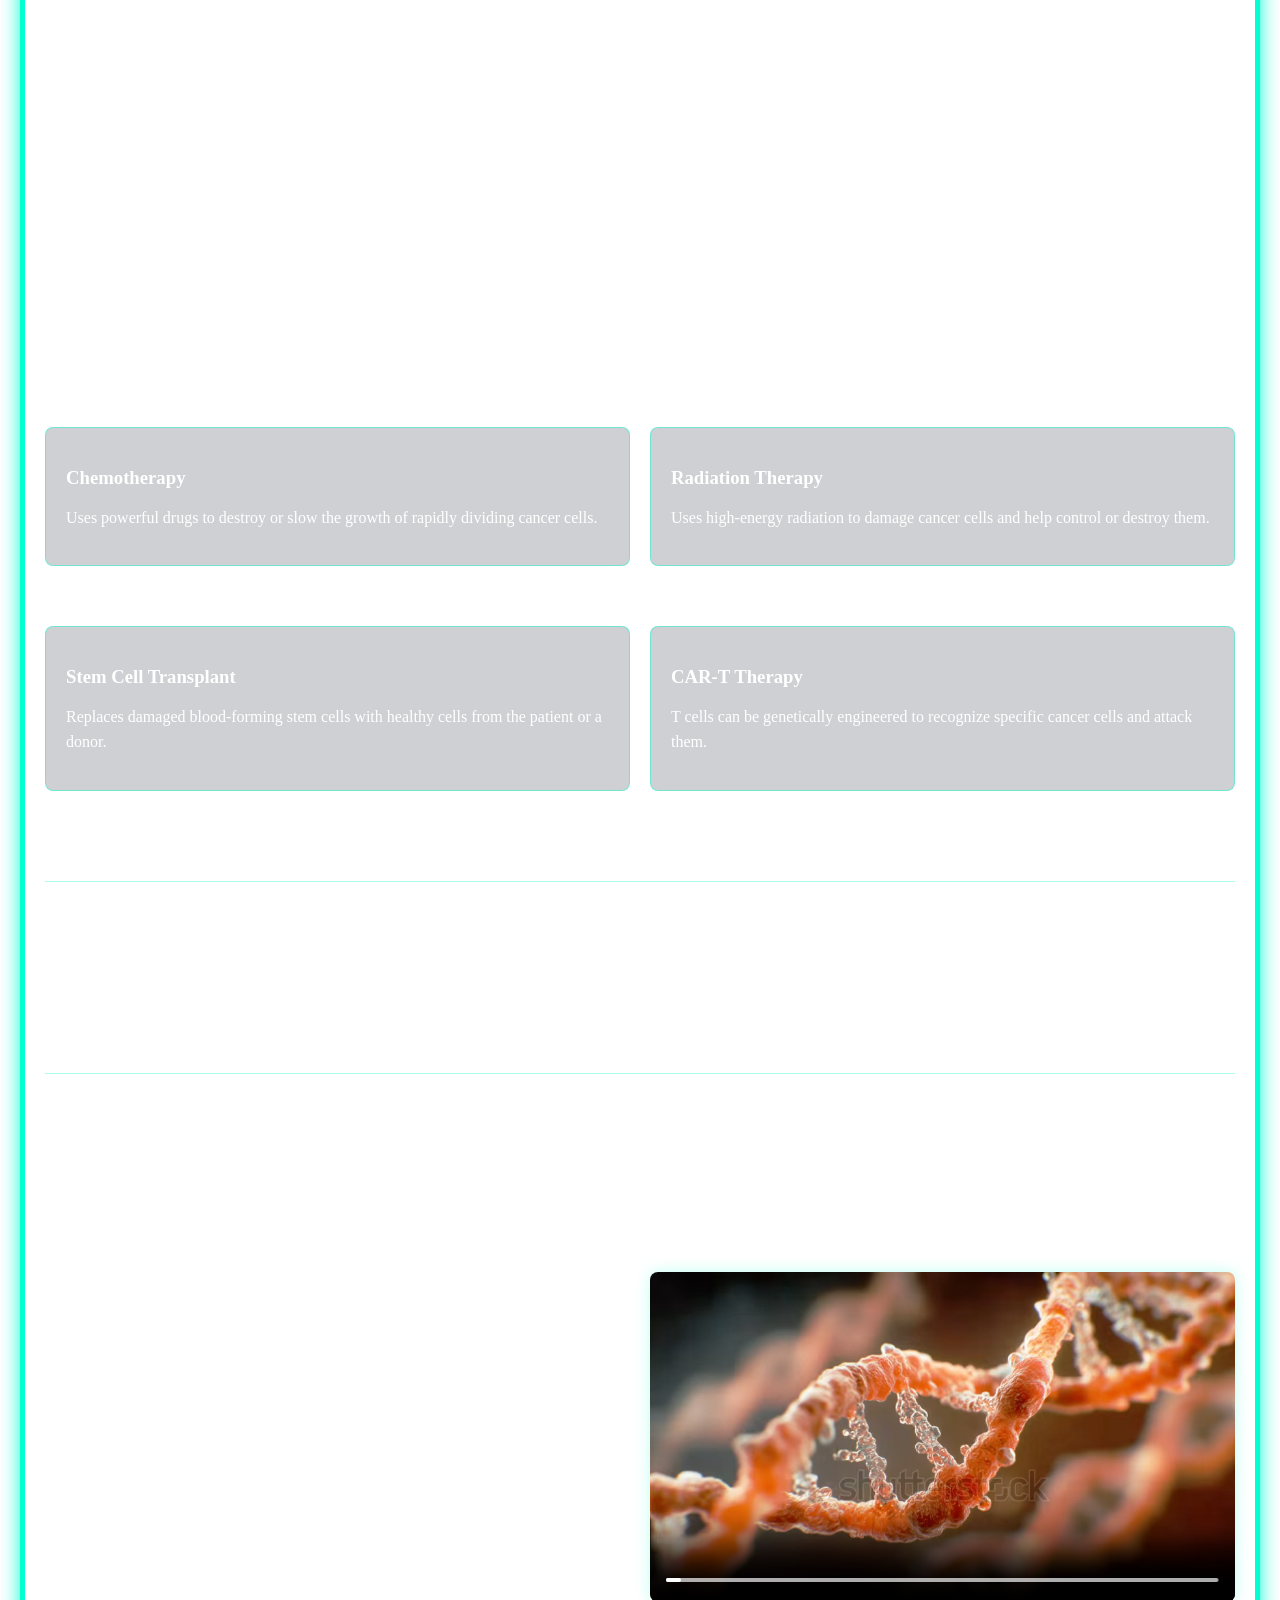
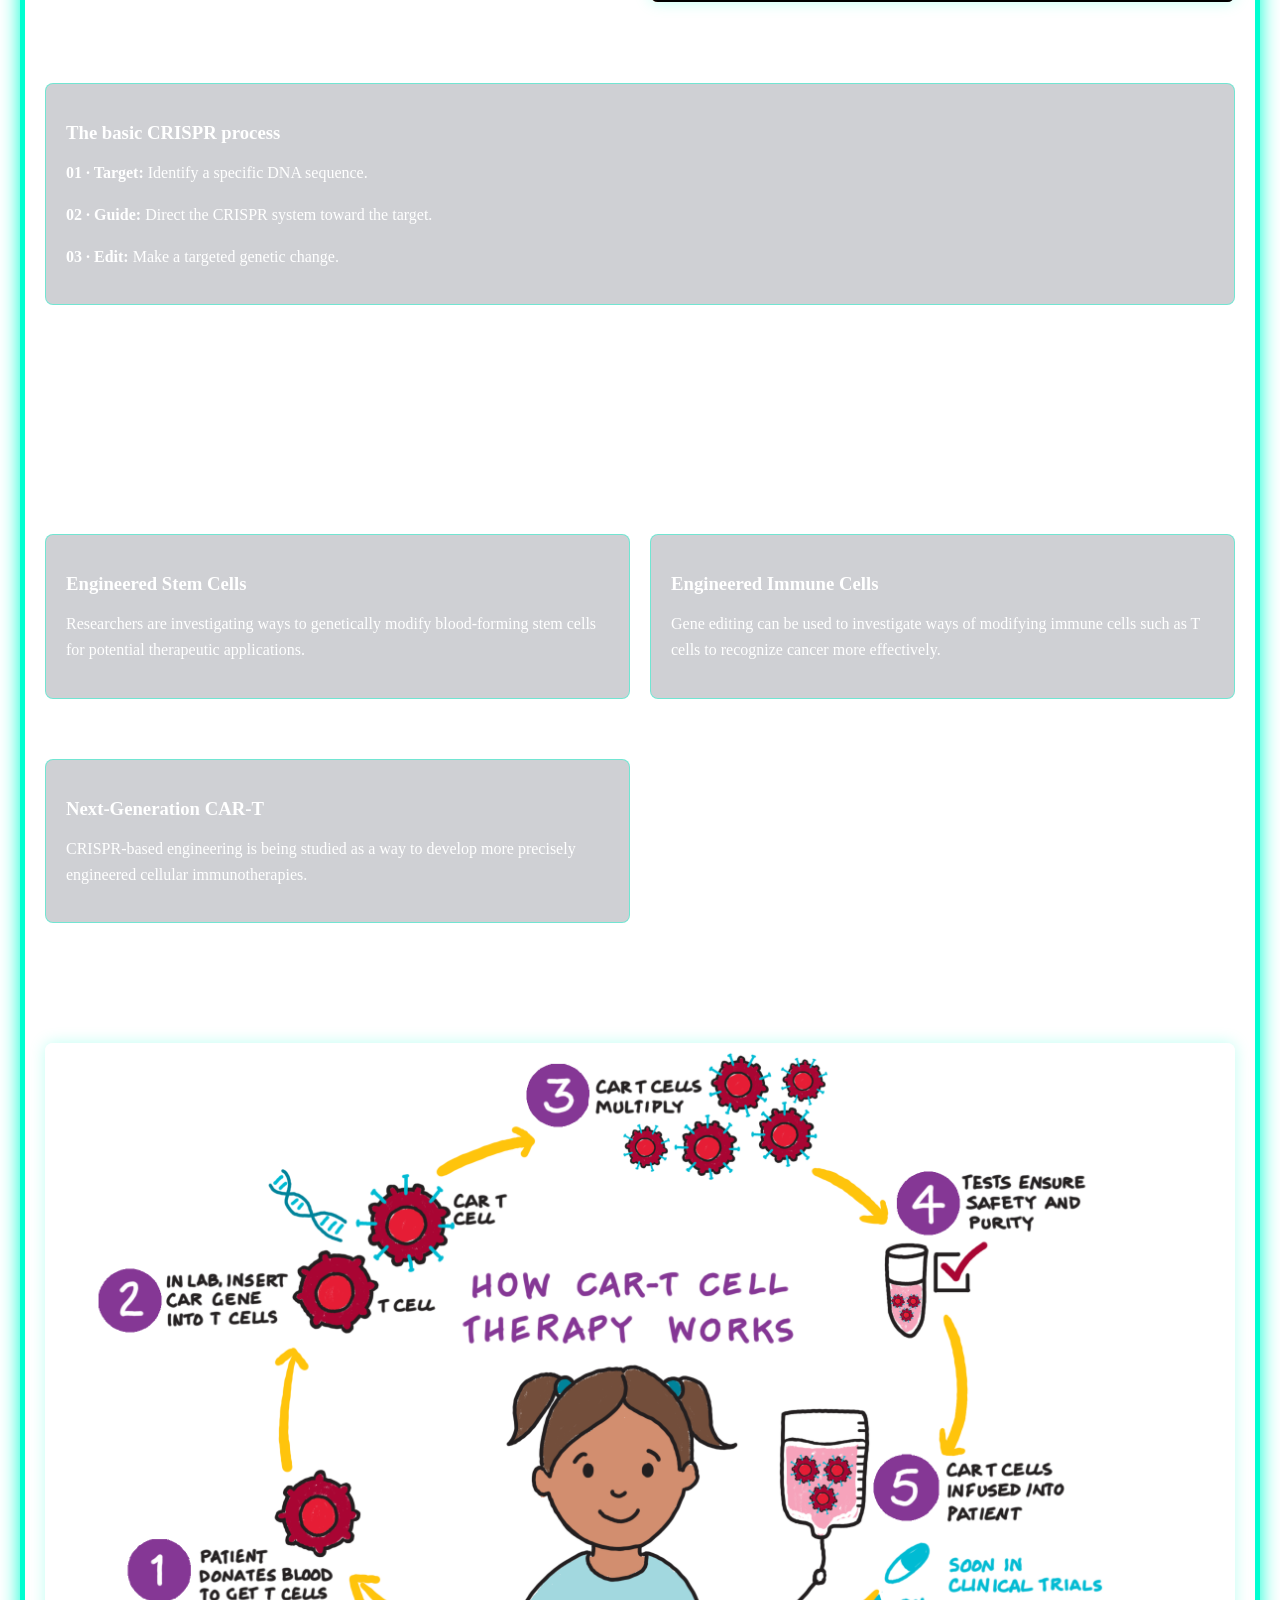
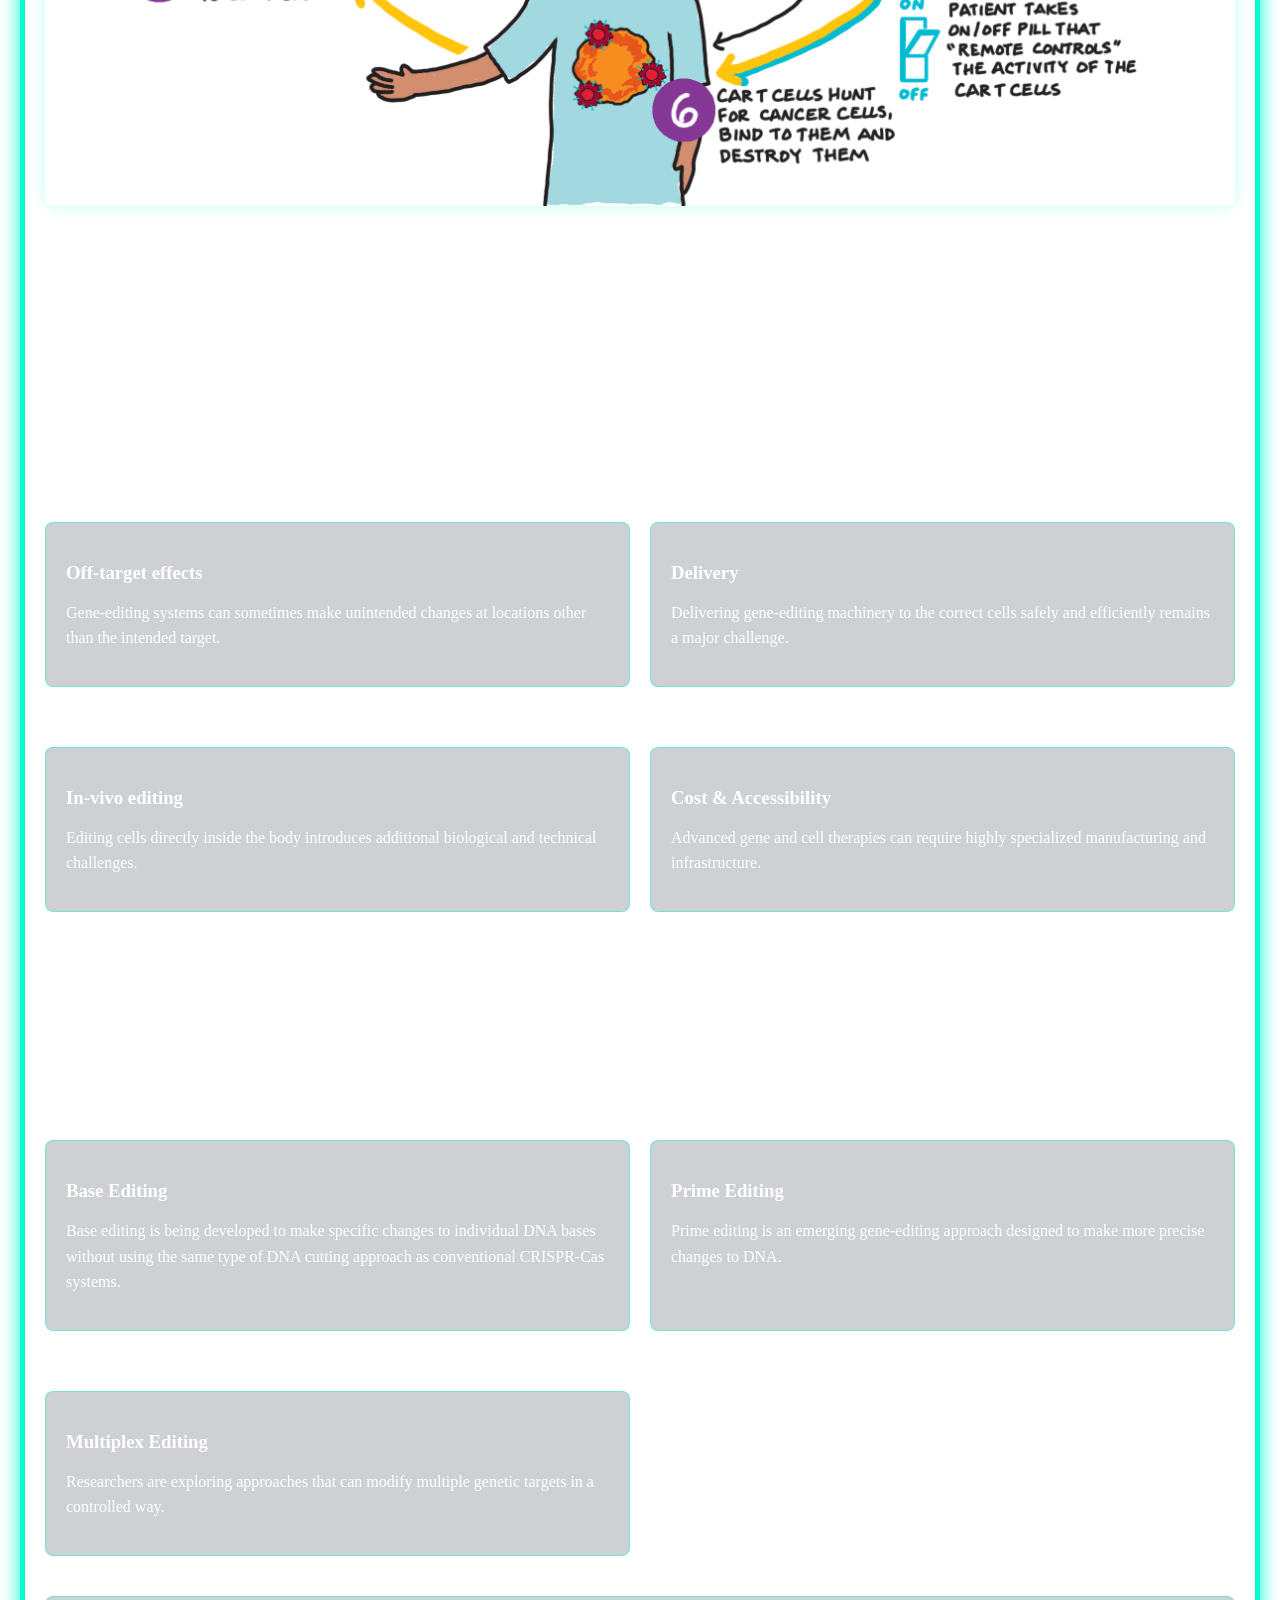
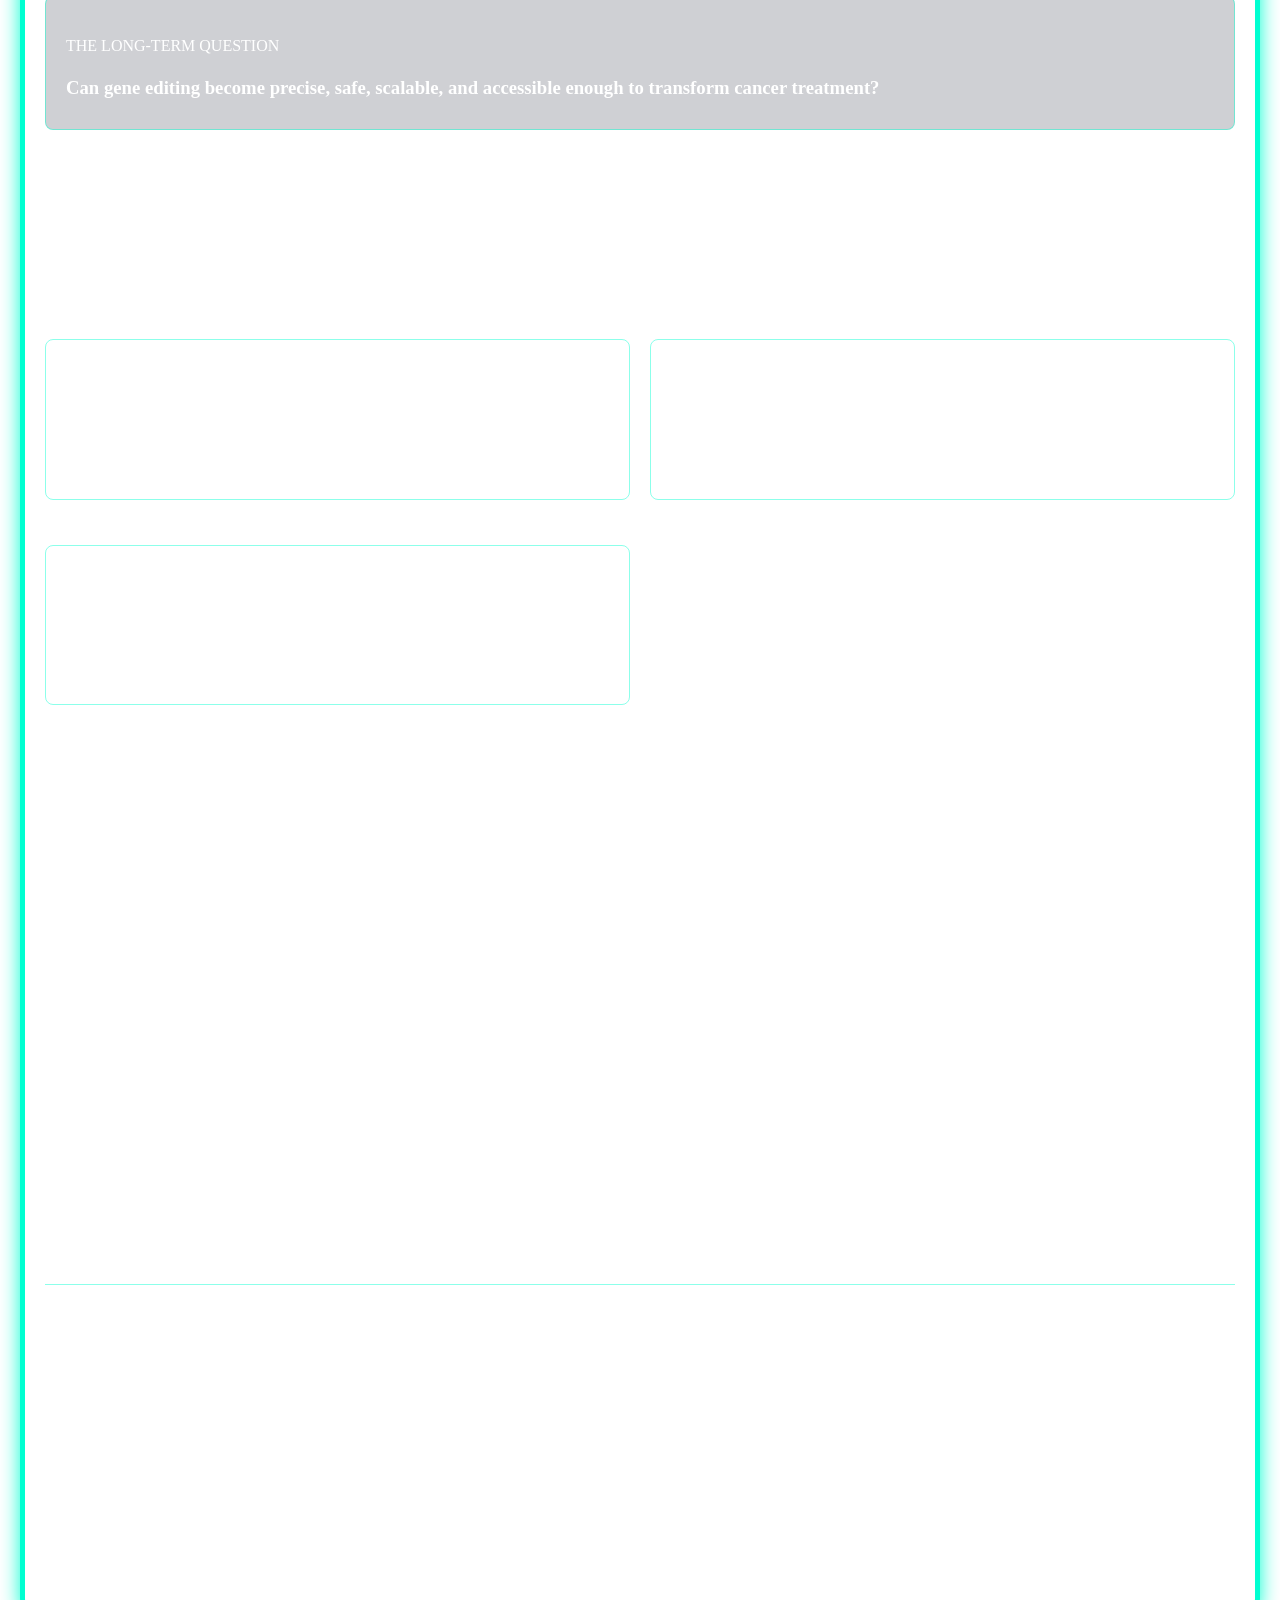
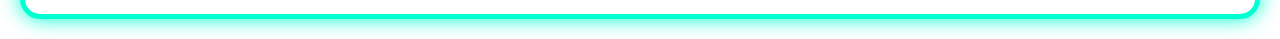
==== commit bbae9c58: "Update index.html" ====
--- a/index.html
+++ b/index.html
@@ -183,7 +183,7 @@
     </p>
     
     <video class="research-video" autoplay muted loop playsinline controls>
-    <source src="bloodcells.mp4" type="video/mp4">
+    <source src= "bloodcells.mp4" type="video/mp4">
 </video>
 
     <div class="research-card">
--- a/PRASHAMSA .css
+++ b/PRASHAMSA .css
@@ -3,36 +3,26 @@
 body {
     color: white;
 
-    /* ORIGINAL BACKGROUND */
     background-image: url("bg.png");
     background-repeat: no-repeat;
     background-position: center;
     background-attachment: fixed;
     background-size: cover;
-
-    /* ORIGINAL FONT */
-    font-family: Georgia, serif;
-
+    
+
+    font-family: Georgia, 'Times New Roman', Times, serif;
     text-align: left;
     font-size: medium;
 
-    /* ORIGINAL PAGE SPACING */
     margin: 20px;
     padding: 20px;
 
-    /* ORIGINAL BORDER */
     border: 5px solid #00FFD1;
     border-radius: 20px;
-
-    /* ORIGINAL GLOW */
     box-shadow: 0 0 20px #00FFD1;
 
-    min-height: calc(100vh - 40px);
-
-    box-sizing: border-box;
-}
-
-
+    min-height: 100vh;
+}
 /* =========================================================
    HEADINGS
    ========================================================= */
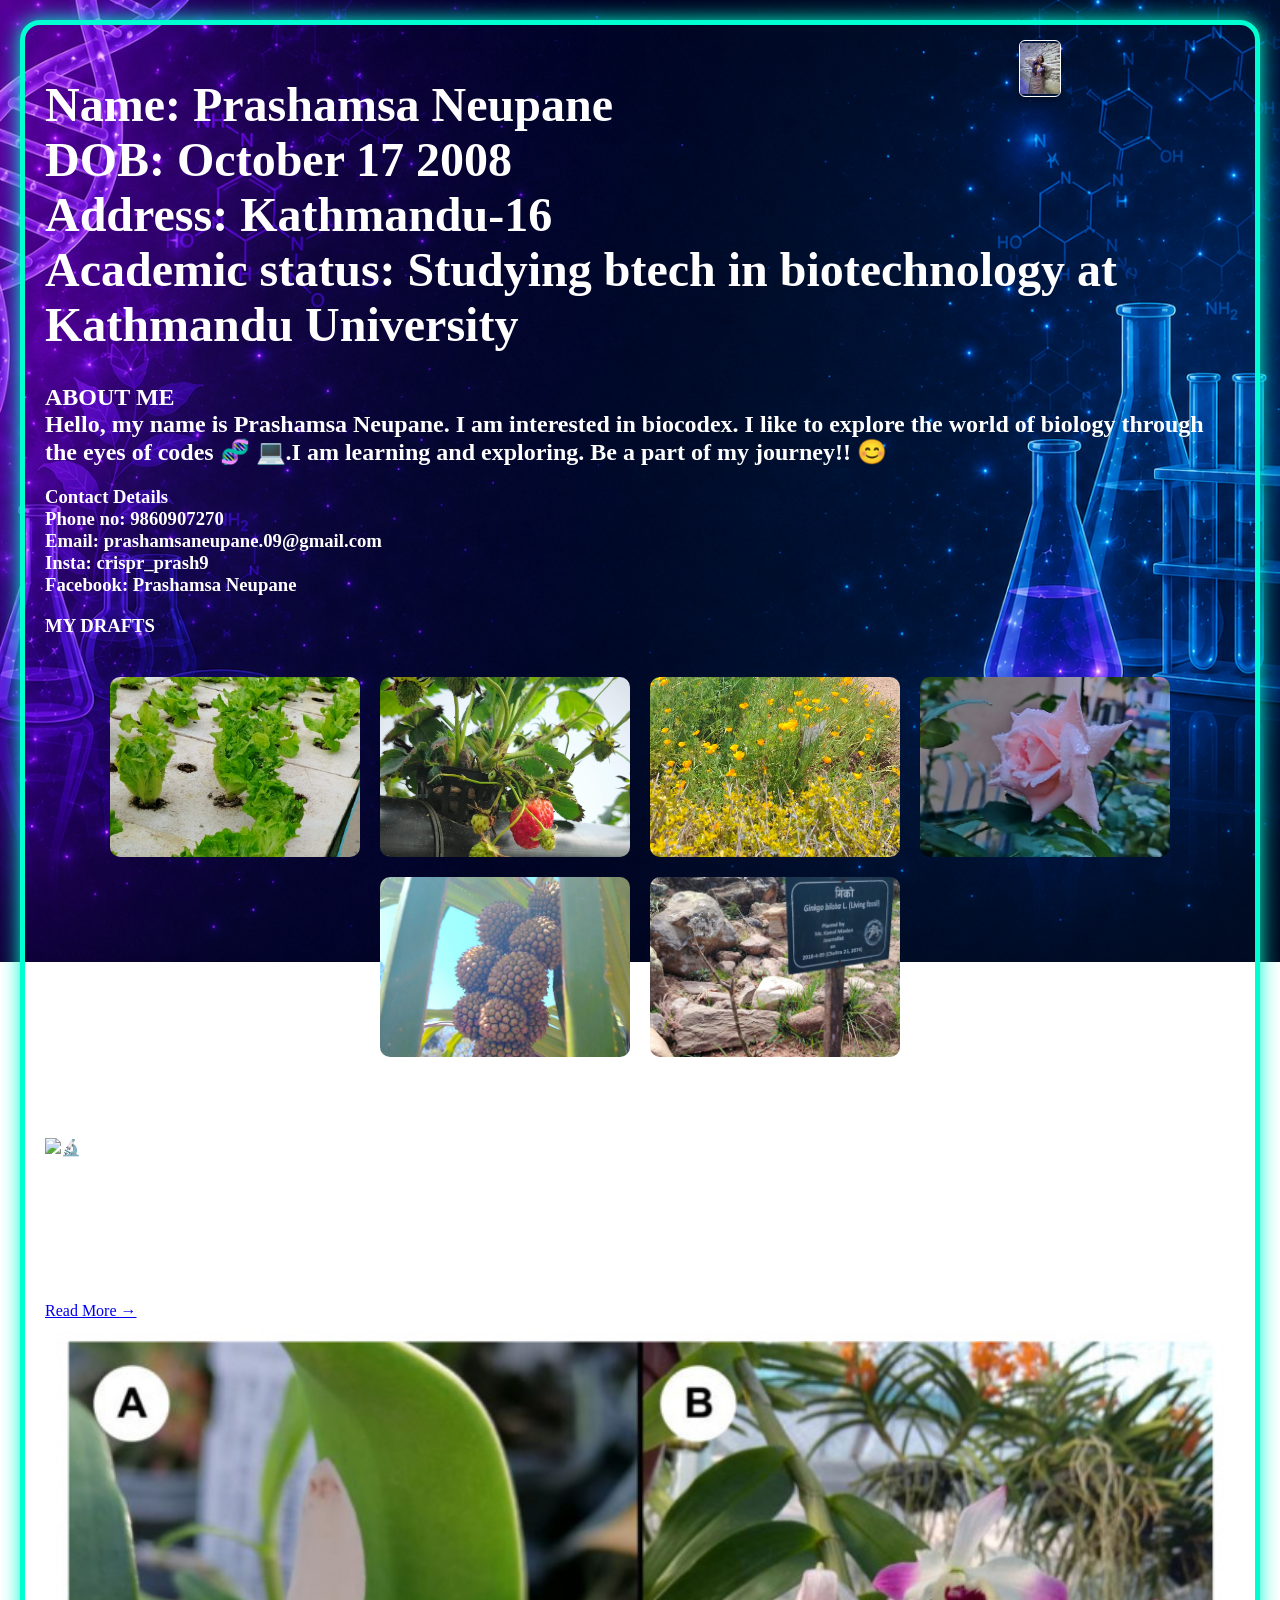
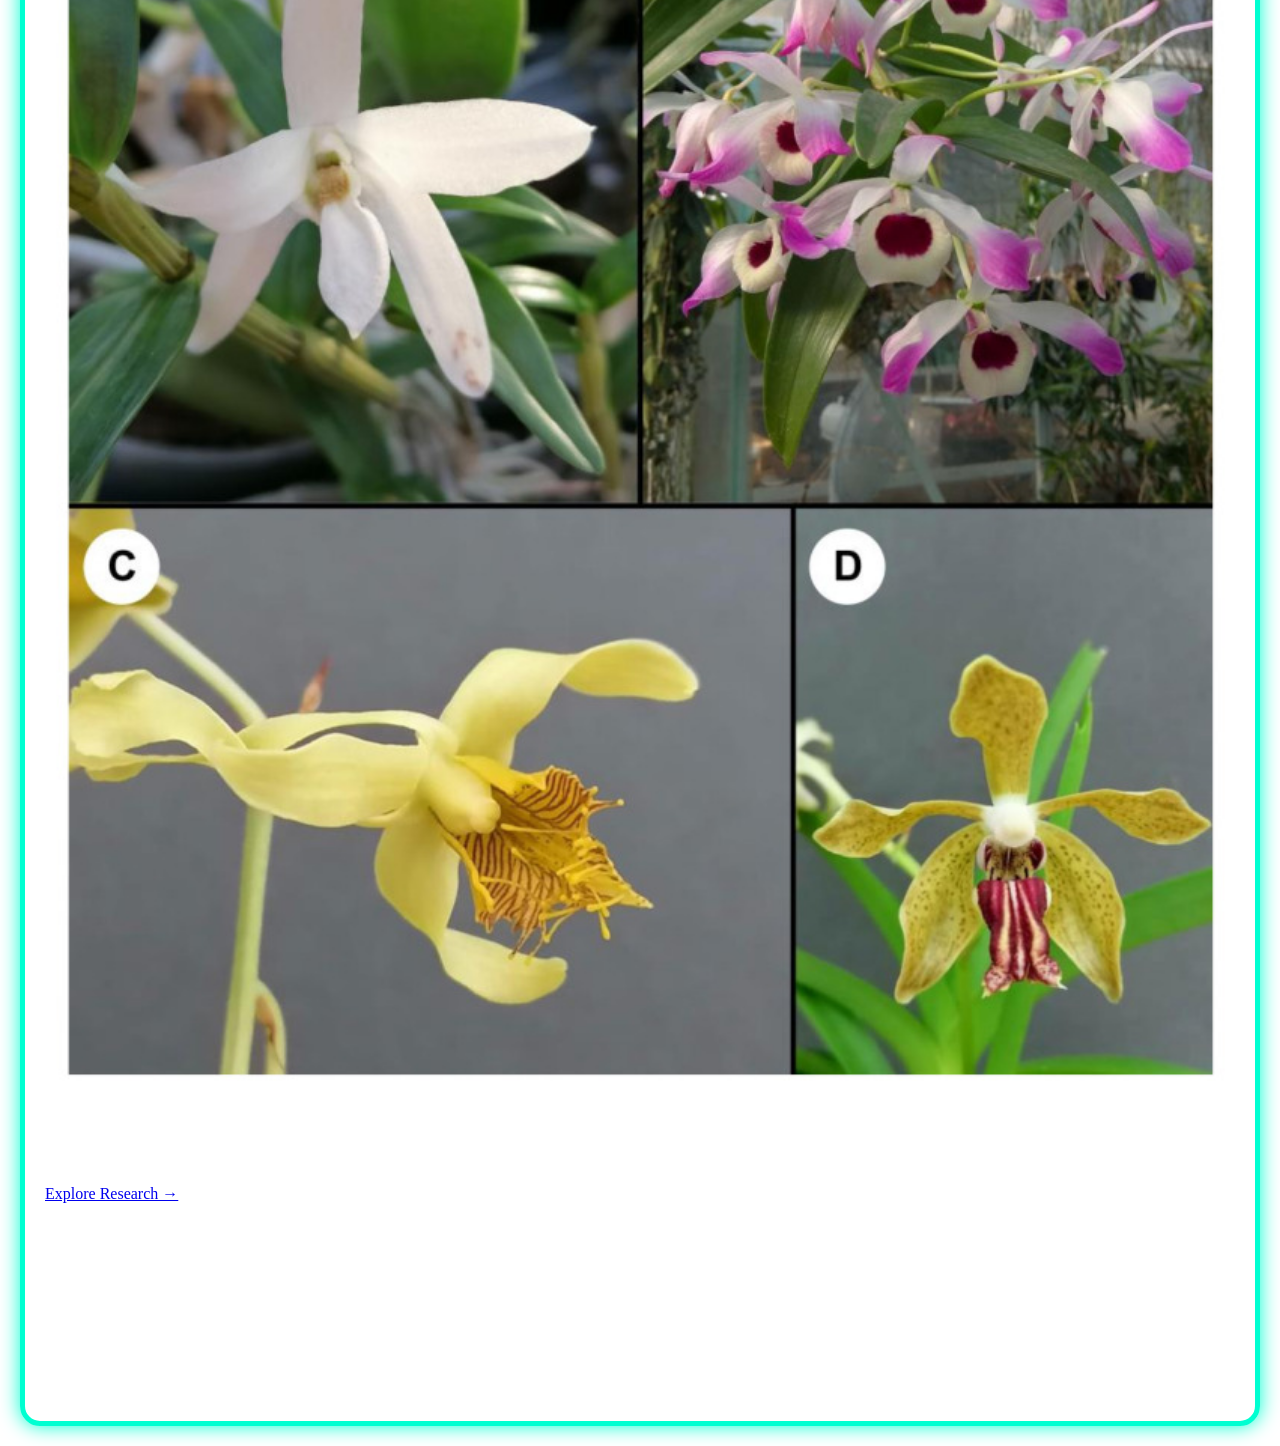
==== commit 9d4dbadf: "Update index.html" ====
--- a/index.html
+++ b/index.html
@@ -99,156 +99,24 @@
 
     </div>
 
-</section>
 
+    <!-- ADDED: BLOOD CANCER RESEARCH LINK -->
 
-<!-- =========================================================
-     BLOOD CANCER & CRISPR RESEARCH EXPLORATION
+    <div class="news-card">
 
-     IMPORTANT:
-     This is part of the SAME original website.
-     No second HTML document.
-     No new background.
-     No blood-cancer.css.
-========================================================= -->
+        <div class="news-content">
 
-
-<hr class="research-divider">
-
-
-<!-- =========================
-     RESEARCH NAVIGATION
-========================= -->
-
-<nav class="research-nav">
-
-    <a href="#research">Overview</a>
-    <a href="#types">Types</a>
-    <a href="#causes">Causes</a>
-    <a href="#treatments">Treatments</a>
-    <a href="#crispr">CRISPR</a>
-    <a href="#challenges">Challenges</a>
-    <a href="#future">Future</a>
-    <a href="#notes">My Notes</a>
-
-</nav>
-
-
-<!-- =========================
-     BLOOD CANCER HERO
-========================= -->
-
-<section class="blood-hero">
-
-    <p class="research-label">
-        RESEARCH EXPLORATION · 2026
-    </p>
-
-    <h1>
-        BLOOD CANCER
-    </h1>
-
-    <h2>
-        From cellular mutations
-        to the CRISPR revolution
-    </h2>
-
-    <p class="subtitle">
-        Exploring blood cancer, its causes and treatments,
-        and the emerging possibilities of CRISPR-based
-        gene editing.
-    </p>
-
-</section>
-
-
-<!-- =========================
-     01 · INTRODUCTION
-========================= -->
-
-<section id="research" class="research-section">
-
-    <p class="section-label">
-        01 · THE QUESTION
-    </p>
-
-    <h2>
-        What is blood cancer?
-    </h2>
-
-    <p>
-        Blood cancer is a group of cancers that affect the production
-        and function of blood cells. Many blood cancers begin in the
-        bone marrow, where blood cells are produced.
-    </p>
-    
-    <video class="research-video" autoplay muted loop playsinline controls>
-    <source src= "bloodcells.mp4" type="video/mp4">
-</video>
-
-    <div class="research-card">
-
-        <h3>
-            MY RESEARCH QUESTION
-        </h3>
-
-        <p>
-            How can our understanding of genetic changes in cancer
-            lead us toward more precise approaches to treatment?
-        </p>
-
-    </div>
-
-</section>
-
-
-<!-- =========================
-     02 · THE BASICS
-========================= -->
-
-<section class="research-section">
-
-    <p class="section-label">
-        02 · THE BASICS
-    </p>
-
-    <h2>
-        Blood begins in the bone marrow
-    </h2>
-
-    <div class="research-grid">
-
-        <div>
+            <h3>Blood Cancer &amp; CRISPR Research Exploration</h3>
 
             <p>
-                Bone marrow is the soft tissue inside many bones
-                where blood-forming cells develop.
+                Explore my research notes on blood cancer, its types and
+                treatments, and the emerging possibilities of CRISPR-based
+                gene editing.
             </p>
 
-            <p>
-                These cells give rise to different types of blood
-                cells, including red blood cells, white blood cells,
-                and platelets.
-            </p>
-
-            <p>
-                In blood cancer, abnormal cells can grow
-                uncontrollably and interfere with the production
-                and function of healthy blood cells.
-            </p>
-
-        </div>
-
-        <div>
-
-            <img src="hematopoiesis.png"
-                 alt="Hematopoiesis diagram showing blood cell formation"
-                 class="research-image hematopoiesis-image">
-
-            <p>
-                <strong>Hematopoiesis:</strong>
-                the formation and development of blood cells.
-            </p>
+            <a href="blood-cancer.html" class="read-btn">
+                Explore Research →
+            </a>
 
         </div>
 
@@ -257,831 +125,7 @@
 </section>
 
 
-<!-- =========================
-     03 · HEALTHY VS ABNORMAL
-========================= -->
-
-<section class="research-section">
-
-    <p class="section-label">
-        03 · WHAT CHANGES?
-    </p>
-
-    <h2>
-        Healthy blood vs. blood cancer
-    </h2>
-
-    <p>
-        A major problem in blood cancer is the abnormal production
-        and accumulation of cells, which can interfere with normal
-        blood-cell functions.
-    </p>
-
-    <img src="blood-before-after.png"
-         alt="Comparison of normal and abnormal blood cells"
-         class="research-image blood-comparison-image">
-
-</section>
-
-
-<!-- =========================
-     04 · TYPES
-========================= -->
-
-<section id="types" class="research-section">
-
-    <p class="section-label">
-        04 · TYPES
-    </p>
-
-    <h2>
-        Three major groups
-    </h2>
-
-    <div class="research-grid">
-
-        <div class="research-card">
-
-            <span>01</span>
-
-            <h3>
-                Leukemia
-            </h3>
-
-            <p>
-                Leukemia begins in blood-forming tissues such as
-                the bone marrow and involves abnormal blood cell
-                production.
-            </p>
-
-        </div>
-
-
-        <div class="research-card">
-
-            <span>02</span>
-
-            <h3>
-                Lymphoma
-            </h3>
-
-            <p>
-                Lymphoma affects the lymphatic system and involves
-                abnormal lymphocytes, a type of white blood cell.
-            </p>
-
-        </div>
-
-
-        <div class="research-card">
-
-            <span>03</span>
-
-            <h3>
-                Multiple Myeloma
-            </h3>
-
-            <p>
-                Multiple myeloma is a cancer of plasma cells,
-                immune cells that are primarily found in the
-                bone marrow.
-            </p>
-
-        </div>
-
-    </div>
-
-</section>
-
-
-<!-- =========================
-     05 · CAUSES
-========================= -->
-
-<section id="causes" class="research-section">
-
-    <p class="section-label">
-        05 · WHAT GOES WRONG?
-    </p>
-
-    <h2>
-        From DNA changes to abnormal cells
-    </h2>
-
-    <p>
-        Cancer can develop when genetic changes interfere with the
-        normal systems that regulate cell growth, division, and survival.
-    </p>
-
-
-    <div class="research-grid">
-
-        <div class="research-card">
-
-            <h3>
-                DNA
-            </h3>
-
-            <p>
-                DNA contains the genetic information that guides
-                the development and function of cells.
-            </p>
-
-        </div>
-
-
-        <div class="research-card">
-
-            <h3>
-                Mutation
-            </h3>
-
-            <p>
-                A mutation is a change in DNA that can sometimes
-                affect how a cell behaves.
-            </p>
-
-        </div>
-
-
-        <div class="research-card">
-
-            <h3>
-                Abnormal Cell
-            </h3>
-
-            <p>
-                Genetic changes can interfere with normal control
-                of cell growth and survival.
-            </p>
-
-        </div>
-
-
-        <div class="research-card">
-
-            <h3>
-                Cancer
-            </h3>
-
-            <p>
-                Abnormal cells may multiply uncontrollably and
-                interfere with healthy tissues and blood-cell
-                functions.
-            </p>
-
-        </div>
-
-    </div>
-
-
-    <h3>
-        Factors associated with blood cancer
-    </h3>
-
-
-    <div class="research-grid">
-
-        <div>
-
-            <h3>
-                Genetic changes
-            </h3>
-
-            <p>
-                Mutations can affect genes involved in cell growth,
-                division, and survival.
-            </p>
-
-        </div>
-
-
-        <div>
-
-            <h3>
-                Inherited syndromes
-            </h3>
-
-            <p>
-                Some inherited genetic conditions can increase
-                susceptibility to certain cancers.
-            </p>
-
-        </div>
-
-
-        <div>
-
-            <h3>
-                Environmental exposure
-            </h3>
-
-            <p>
-                Certain chemicals and high levels of ionizing
-                radiation can increase cancer risk.
-            </p>
-
-        </div>
-
-
-        <div>
-
-            <h3>
-                Infections
-            </h3>
-
-            <p>
-                Some viral infections are associated with
-                particular types of blood cancer.
-            </p>
-
-        </div>
-
-
-        <div>
-
-            <h3>
-                Age
-            </h3>
-
-            <p>
-                The risk of many cancers increases as genetic
-                changes accumulate over time.
-            </p>
-
-        </div>
-
-    </div>
-
-</section>
-
-
-<!-- =========================
-     06 · CURRENT TREATMENTS
-========================= -->
-
-<section id="treatments" class="research-section">
-
-    <p class="section-label">
-        06 · CURRENT TREATMENTS
-    </p>
-
-    <h2>
-        How is blood cancer treated?
-    </h2>
-
-
-    <div class="research-grid">
-
-        <div class="research-card">
-
-            <h3>
-                Chemotherapy
-            </h3>
-
-            <p>
-                Uses powerful drugs to destroy or slow the growth
-                of rapidly dividing cancer cells.
-            </p>
-
-        </div>
-
-
-        <div class="research-card">
-
-            <h3>
-                Radiation Therapy
-            </h3>
-
-            <p>
-                Uses high-energy radiation to damage cancer cells
-                and help control or destroy them.
-            </p>
-
-        </div>
-
-
-        <div class="research-card">
-
-            <h3>
-                Stem Cell Transplant
-            </h3>
-
-            <p>
-                Replaces damaged blood-forming stem cells with
-                healthy cells from the patient or a donor.
-            </p>
-
-        </div>
-
-
-        <div class="research-card">
-
-            <h3>
-                CAR-T Therapy
-            </h3>
-
-            <p>
-                T cells can be genetically engineered to recognize
-                specific cancer cells and attack them.
-            </p>
-
-        </div>
-
-    </div>
-
-</section>
-
-
-<!-- =========================
-     TRANSITION
-========================= -->
-
-<section class="research-transition">
-
-    <p class="section-label">
-        THE SHIFT
-    </p>
-
-    <h2>
-        From treating cells → to editing cells
-    </h2>
-
-    <p>
-        This is where gene-editing technology becomes
-        especially interesting.
-    </p>
-
-</section>
-
-
-<!-- =========================
-     07 · CRISPR
-========================= -->
-
-<section id="crispr" class="research-section">
-
-    <p class="section-label">
-        07 · CRISPR TECHNOLOGY
-    </p>
-
-    <h2>
-        CRISPR: editing the genetic code
-    </h2>
-
-
-    <div class="research-grid">
-
-        <div>
-
-            <p>
-                CRISPR-based technologies allow scientists to make
-                targeted changes to DNA.
-            </p>
-
-            <p>
-                In simple terms, a CRISPR system can be programmed
-                to recognize a particular DNA sequence and modify it.
-            </p>
-
-            <p>
-                This technology has opened new possibilities for
-                studying genetic disease and developing potential
-                therapies.
-            </p>
-
-        </div>
-
-
-        <div>
-
-            <video
-                class="research-video"
-                autoplay
-                muted
-                loop
-                playsinline
-                controls
-            >
-
-                <source
-                    src="CRISPR.mp4"
-                    type="video/mp4">
-
-            </video>
-
-            <p>
-                Conceptual animation of CRISPR gene editing.
-            </p>
-
-        </div>
-
-    </div>
-
-
-    <div class="research-card">
-
-        <h3>
-            The basic CRISPR process
-        </h3>
-
-        <p>
-            <strong>01 · Target:</strong>
-            Identify a specific DNA sequence.
-        </p>
-
-        <p>
-            <strong>02 · Guide:</strong>
-            Direct the CRISPR system toward the target.
-        </p>
-
-        <p>
-            <strong>03 · Edit:</strong>
-            Make a targeted genetic change.
-        </p>
-
-    </div>
-
-</section>
-
-
-<!-- =========================
-     08 · CRISPR + BLOOD CANCER
-========================= -->
-
-<section class="research-section">
-
-    <p class="section-label">
-        08 · CRISPR × BLOOD CANCER
-    </p>
-
-    <h2>
-        Where could CRISPR make a difference?
-    </h2>
-
-
-    <div class="research-grid">
-
-        <div class="research-card">
-
-            <h3>
-                Engineered Stem Cells
-            </h3>
-
-            <p>
-                Researchers are investigating ways to genetically
-                modify blood-forming stem cells for potential
-                therapeutic applications.
-            </p>
-
-        </div>
-
-
-        <div class="research-card">
-
-            <h3>
-                Engineered Immune Cells
-            </h3>
-
-            <p>
-                Gene editing can be used to investigate ways of
-                modifying immune cells such as T cells to recognize
-                cancer more effectively.
-            </p>
-
-        </div>
-
-
-        <div class="research-card">
-
-            <h3>
-                Next-Generation CAR-T
-            </h3>
-
-            <p>
-                CRISPR-based engineering is being studied as a way
-                to develop more precisely engineered cellular
-                immunotherapies.
-            </p>
-
-        </div>
-
-    </div>
-
-</section>
-
-
-<!-- =========================
-     CAR-T VISUAL
-========================= -->
-
-<section class="research-section">
-
-    <img src="cat-t-therapy.png"
-         alt="CAR-T cell therapy diagram"
-         class="research-image cart-image">
-
-    <h2>
-        Reprogramming the immune response
-    </h2>
-
-    <p>
-        CAR-T therapy demonstrates how cells of the immune system
-        can be engineered to recognize and attack cancer.
-    </p>
-
-</section>
-
-
-<!-- =========================
-     09 · CHALLENGES
-========================= -->
-
-<section id="challenges" class="research-section">
-
-    <p class="section-label">
-        09 · CURRENT PROBLEMS
-    </p>
-
-    <h2>
-        What is stopping CRISPR?
-    </h2>
-
-
-    <div class="research-grid">
-
-        <div class="research-card">
-
-            <h3>
-                Off-target effects
-            </h3>
-
-            <p>
-                Gene-editing systems can sometimes make unintended
-                changes at locations other than the intended target.
-            </p>
-
-        </div>
-
-
-        <div class="research-card">
-
-            <h3>
-                Delivery
-            </h3>
-
-            <p>
-                Delivering gene-editing machinery to the correct
-                cells safely and efficiently remains a major challenge.
-            </p>
-
-        </div>
-
-
-        <div class="research-card">
-
-            <h3>
-                In-vivo editing
-            </h3>
-
-            <p>
-                Editing cells directly inside the body introduces
-                additional biological and technical challenges.
-            </p>
-
-        </div>
-
-
-        <div class="research-card">
-
-            <h3>
-                Cost & Accessibility
-            </h3>
-
-            <p>
-                Advanced gene and cell therapies can require highly
-                specialized manufacturing and infrastructure.
-            </p>
-
-        </div>
-
-    </div>
-
-</section>
-
-
-<!-- =========================
-     10 · FUTURE
-========================= -->
-
-<section id="future" class="research-section">
-
-    <p class="section-label">
-        10 · FUTURE TECHNOLOGY
-    </p>
-
-    <h2>
-        Where could the field go next?
-    </h2>
-
-
-    <div class="research-grid">
-
-        <div class="research-card">
-
-            <h3>
-                Base Editing
-            </h3>
-
-            <p>
-                Base editing is being developed to make specific
-                changes to individual DNA bases without using the
-                same type of DNA cutting approach as conventional
-                CRISPR-Cas systems.
-            </p>
-
-        </div>
-
-
-        <div class="research-card">
-
-            <h3>
-                Prime Editing
-            </h3>
-
-            <p>
-                Prime editing is an emerging gene-editing approach
-                designed to make more precise changes to DNA.
-            </p>
-
-        </div>
-
-
-        <div class="research-card">
-
-            <h3>
-                Multiplex Editing
-            </h3>
-
-            <p>
-                Researchers are exploring approaches that can modify
-                multiple genetic targets in a controlled way.
-            </p>
-
-        </div>
-
-    </div>
-
-
-    <div class="research-card">
-
-        <p>
-            THE LONG-TERM QUESTION
-        </p>
-
-        <h3>
-            Can gene editing become precise, safe, scalable,
-            and accessible enough to transform cancer treatment?
-        </h3>
-
-    </div>
-
-</section>
-
-
-<!-- =========================
-     11 · MY RESEARCH NOTES
-========================= -->
-
-<section id="notes" class="research-section">
-
-    <p class="section-label">
-        11 · MY RESEARCH NOTES
-    </p>
-
-    <h2>
-        What I found interesting
-    </h2>
-
-
-    <div class="research-grid">
-
-        <div class="note-item">
-
-            <h3>
-                01 · What surprised me
-            </h3>
-
-            <p>
-                Blood cancer is not one single disease. Different
-                types involve different cells, tissues, and biological
-                mechanisms.
-            </p>
-
-        </div>
-
-
-        <div class="note-item">
-
-            <h3>
-                02 · What interested me most
-            </h3>
-
-            <p>
-                The possibility of using genetic engineering to
-                modify immune cells and potentially change how
-                cancer is recognized and attacked.
-            </p>
-
-        </div>
-
-
-        <div class="note-item">
-
-            <h3>
-                03 · What I still want to understand
-            </h3>
-
-            <p>
-                How can scientists deliver gene-editing systems
-                precisely to the right cells while minimizing
-                unintended effects?
-            </p>
-
-        </div>
-
-    </div>
-
-</section>
-
-
-<!-- =========================
-     CLOSING
-========================= -->
-
-<section class="research-section">
-
-    <p class="section-label">
-        THE RESEARCH DOESN'T END HERE
-    </p>
-
-    <h2>
-        From understanding cancer
-        to understanding its code.
-    </h2>
-
-    <p>
-        This exploration is part of my continuing interest in
-        biotechnology, genetics, cancer biology, and emerging
-        therapeutic technologies.
-    </p>
-
-</section>
-
-
-<!-- =========================
-     12 · REFERENCES
-========================= -->
-
-<section class="research-section references">
-
-    <p class="section-label">
-        12 · REFERENCES
-    </p>
-
-    <h2>
-        Further reading
-    </h2>
-
-    <p>
-        Scientific literature, research papers, and institutional
-        resources will be added here as this research exploration
-        develops.
-    </p>
-
-</section>
-
-
-<!-- =========================
-     DISCLAIMER
-========================= -->
-
-<section class="research-disclaimer">
-
-    <p>
-        <strong>Research note:</strong>
-        This page is an educational exploration of blood cancer
-        and emerging gene-editing technologies. Experimental
-        approaches described here should not be interpreted as
-        established clinical treatments.
-    </p>
-
-</section>
-
-
-<!-- =========================
-     ORIGINAL FOOTER
-========================= -->
+<!-- ORIGINAL FOOTER -->
 
 <footer>
 
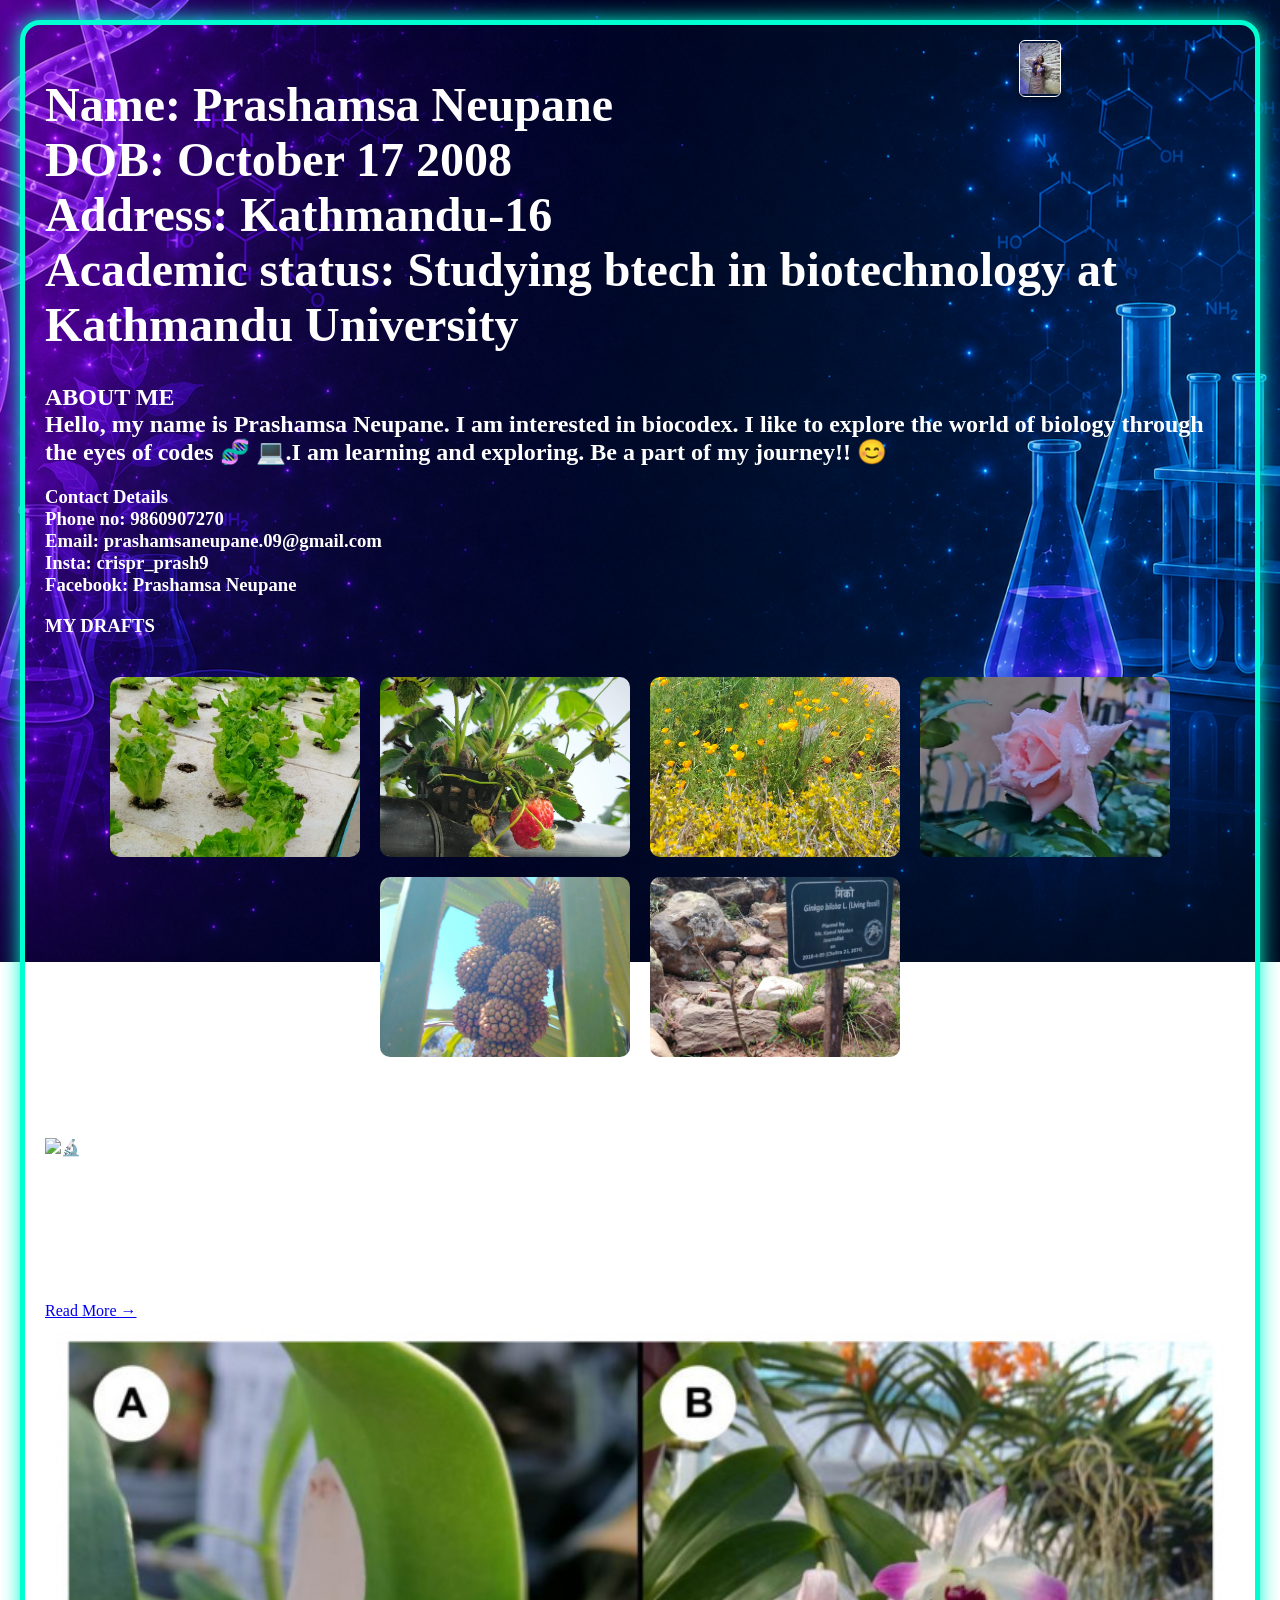
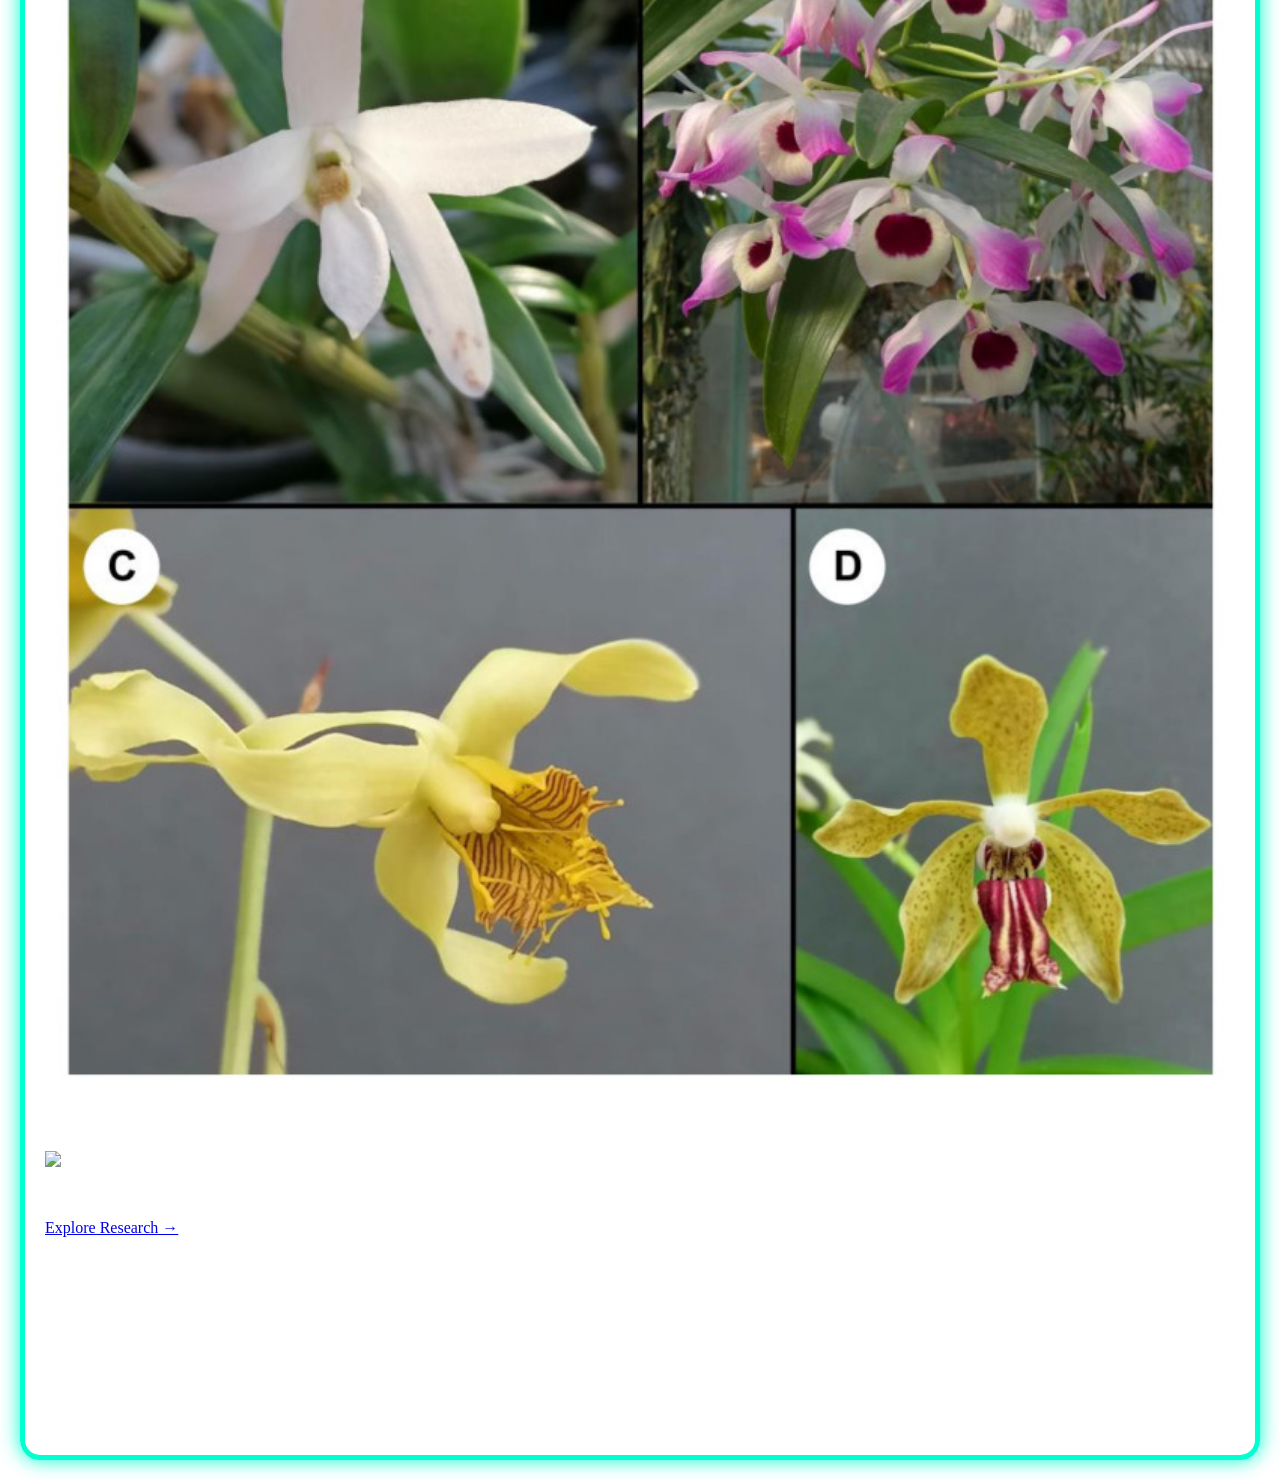
==== commit 93fd445e: "Update index.html" ====
--- a/index.html
+++ b/index.html
@@ -107,6 +107,9 @@
         <div class="news-content">
 
             <h3>Blood Cancer &amp; CRISPR Research Exploration</h3>
+             <img src="bloodcancer.jpg"
+         alt="Blood Cancer and CRISPR Research">
+
 
             <p>
                 Explore my research notes on blood cancer, its types and
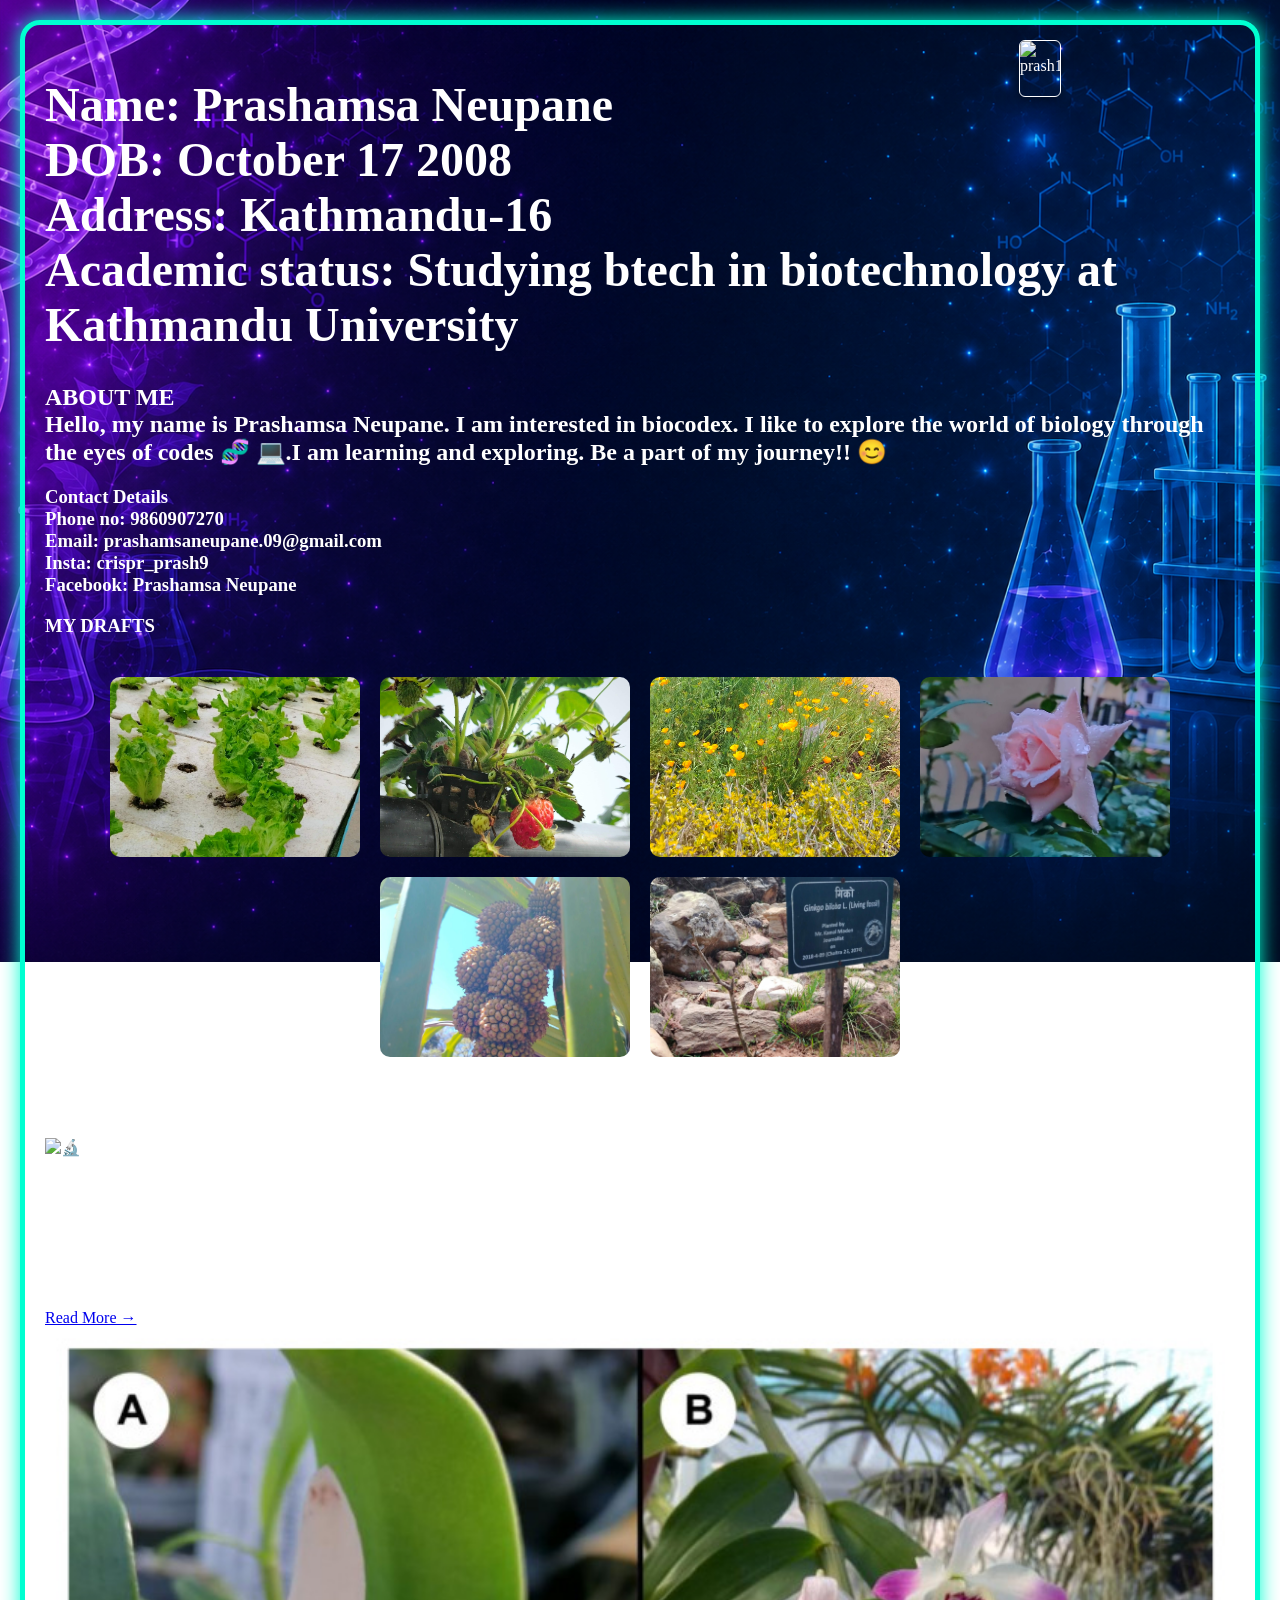
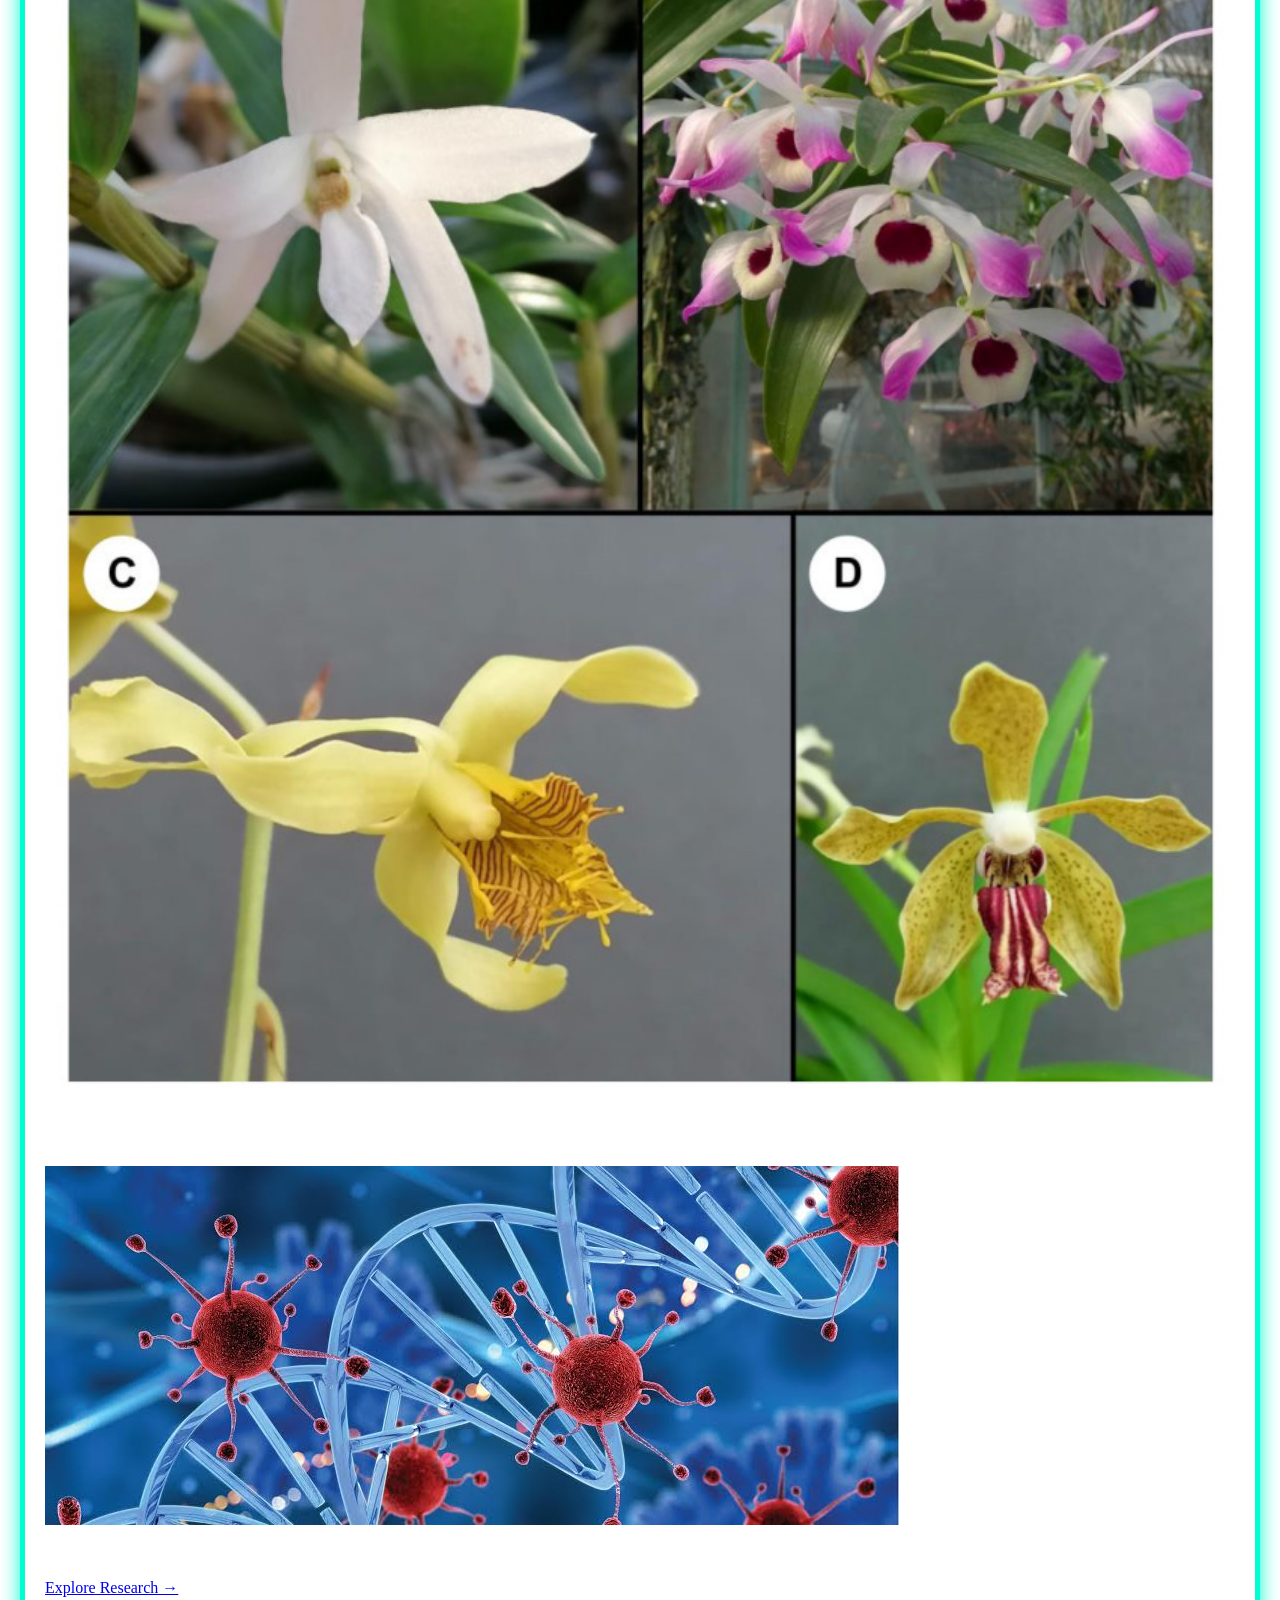
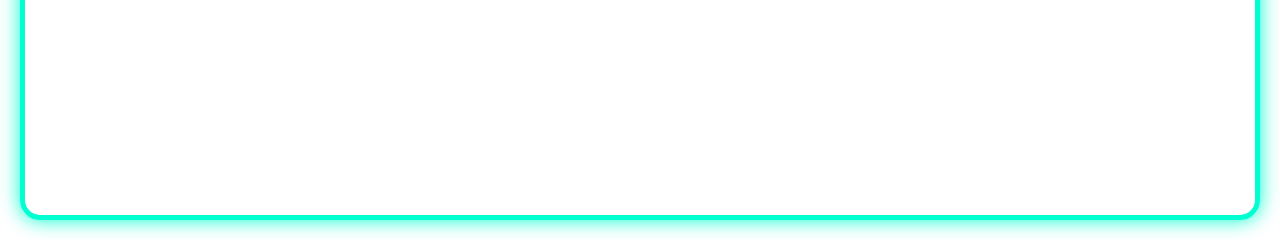
==== commit 156305fb: "Update index.html" ====
--- a/index.html
+++ b/index.html
@@ -73,7 +73,7 @@
 
         <div class="news-content">
 
-            <h3>Nepalese Orchids Show Promise in Cancer Research</h3>
+            <h2>Nepalese Orchids Show Promise in Cancer Research</h2>
 
             <p class="date">July 30, 2026</p>
 
@@ -106,7 +106,7 @@
 
         <div class="news-content">
 
-            <h3>Blood Cancer &amp; CRISPR Research Exploration</h3>
+            <h2>Blood Cancer &amp; CRISPR Research Exploration</h2>
              <img src="bloodcancer.jpg"
          alt="Blood Cancer and CRISPR Research">
 
@@ -128,7 +128,7 @@
 </section>
 
 
-<!-- ORIGINAL FOOTER -->
+
 
 <footer>
 
--- a/PRASHAMSA .css
+++ b/PRASHAMSA .css
@@ -522,6 +522,34 @@
 
         top: auto;
         right: auto;
+        .read-btn {
+    display: inline-block;
+    padding: 12px 28px;
+    margin-top: 15px;
+
+    color: #001f1c;
+    background: #00FFD1;
+
+    text-decoration: none;
+    font-family: Georgia, 'Times New Roman', Times, serif;
+    font-size: 16px;
+    font-weight: bold;
+
+    border: 2px solid #00FFD1;
+    border-radius: 25px;
+
+    box-shadow: 0 0 12px rgba(0, 255, 209, 0.6);
+    transition: all 0.3s ease;
+}
+
+.read-btn:hover {
+    background: #ffffff;
+    color: #006b5b;
+    border-color: #ffffff;
+
+    box-shadow: 0 0 20px rgba(0, 255, 209, 0.9);
+    transform: translateY(-3px);
+}
 
         width: 200px;
         height: 150px;
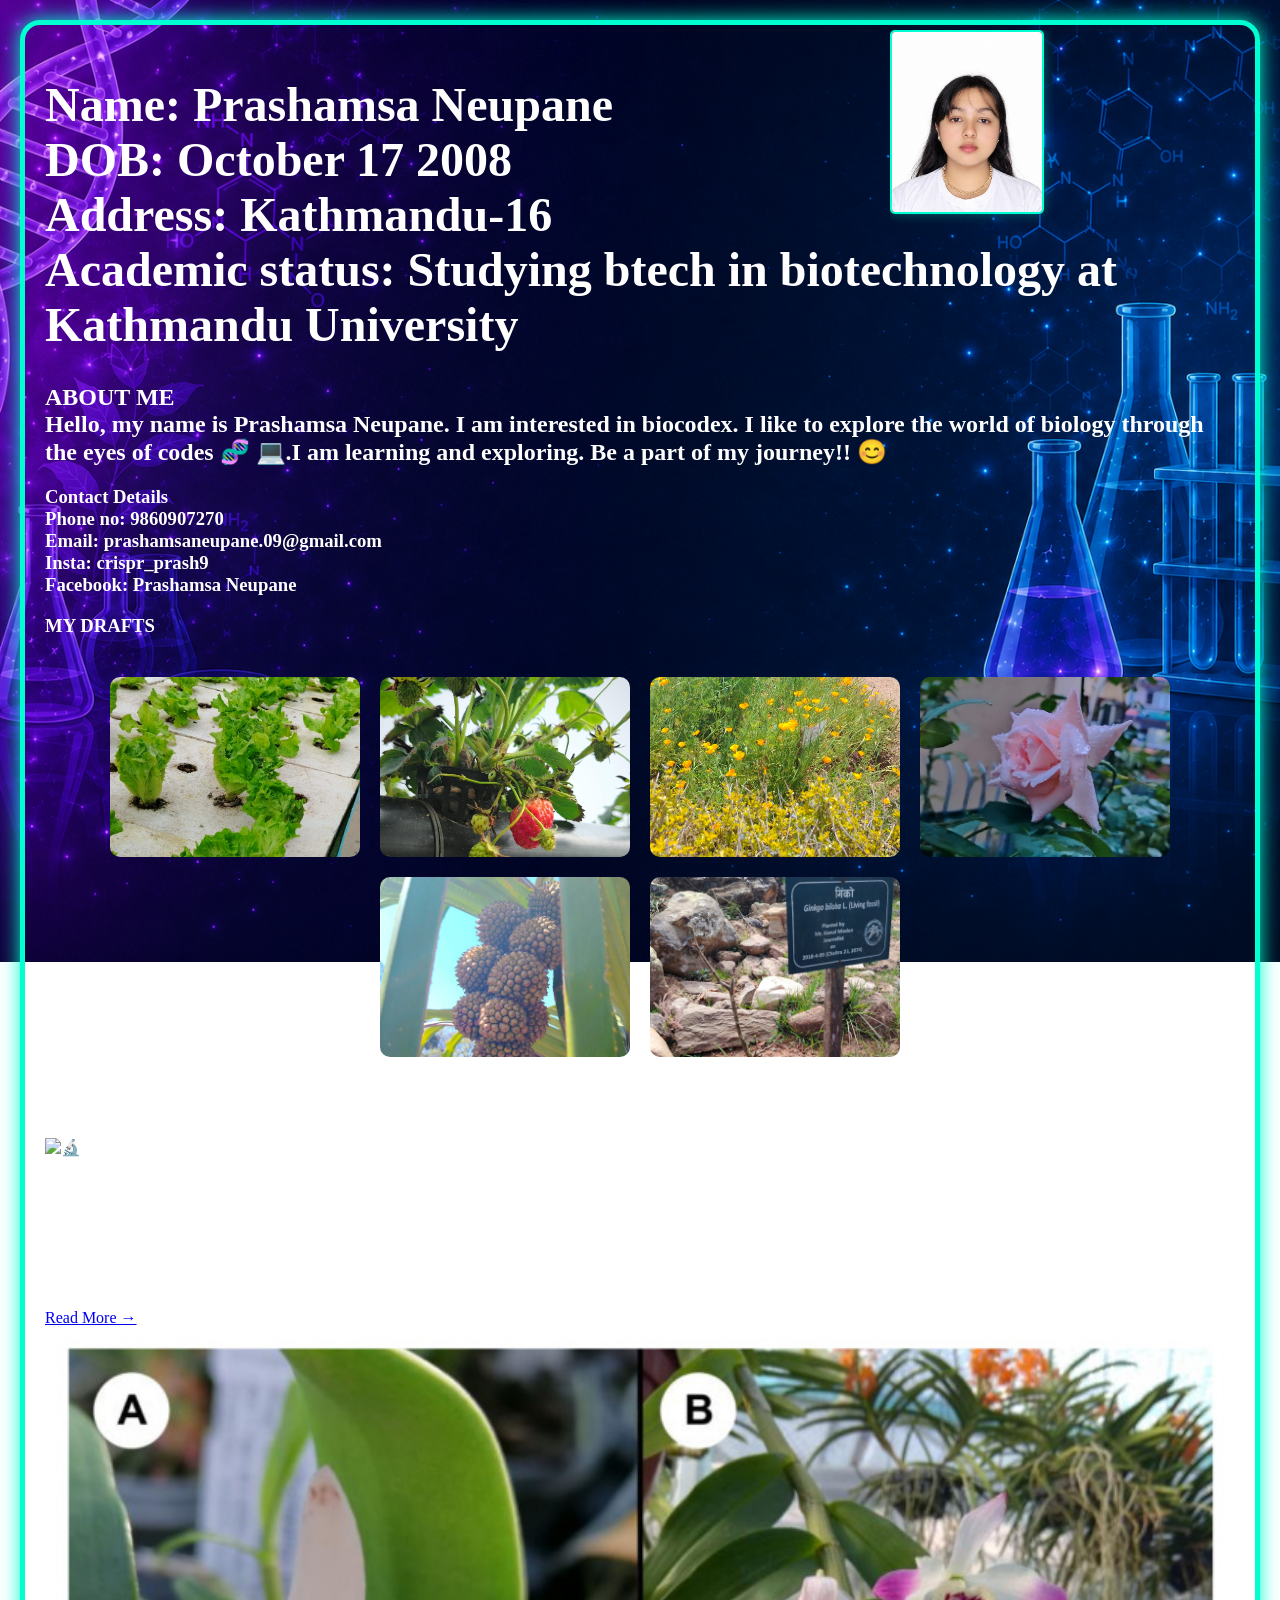
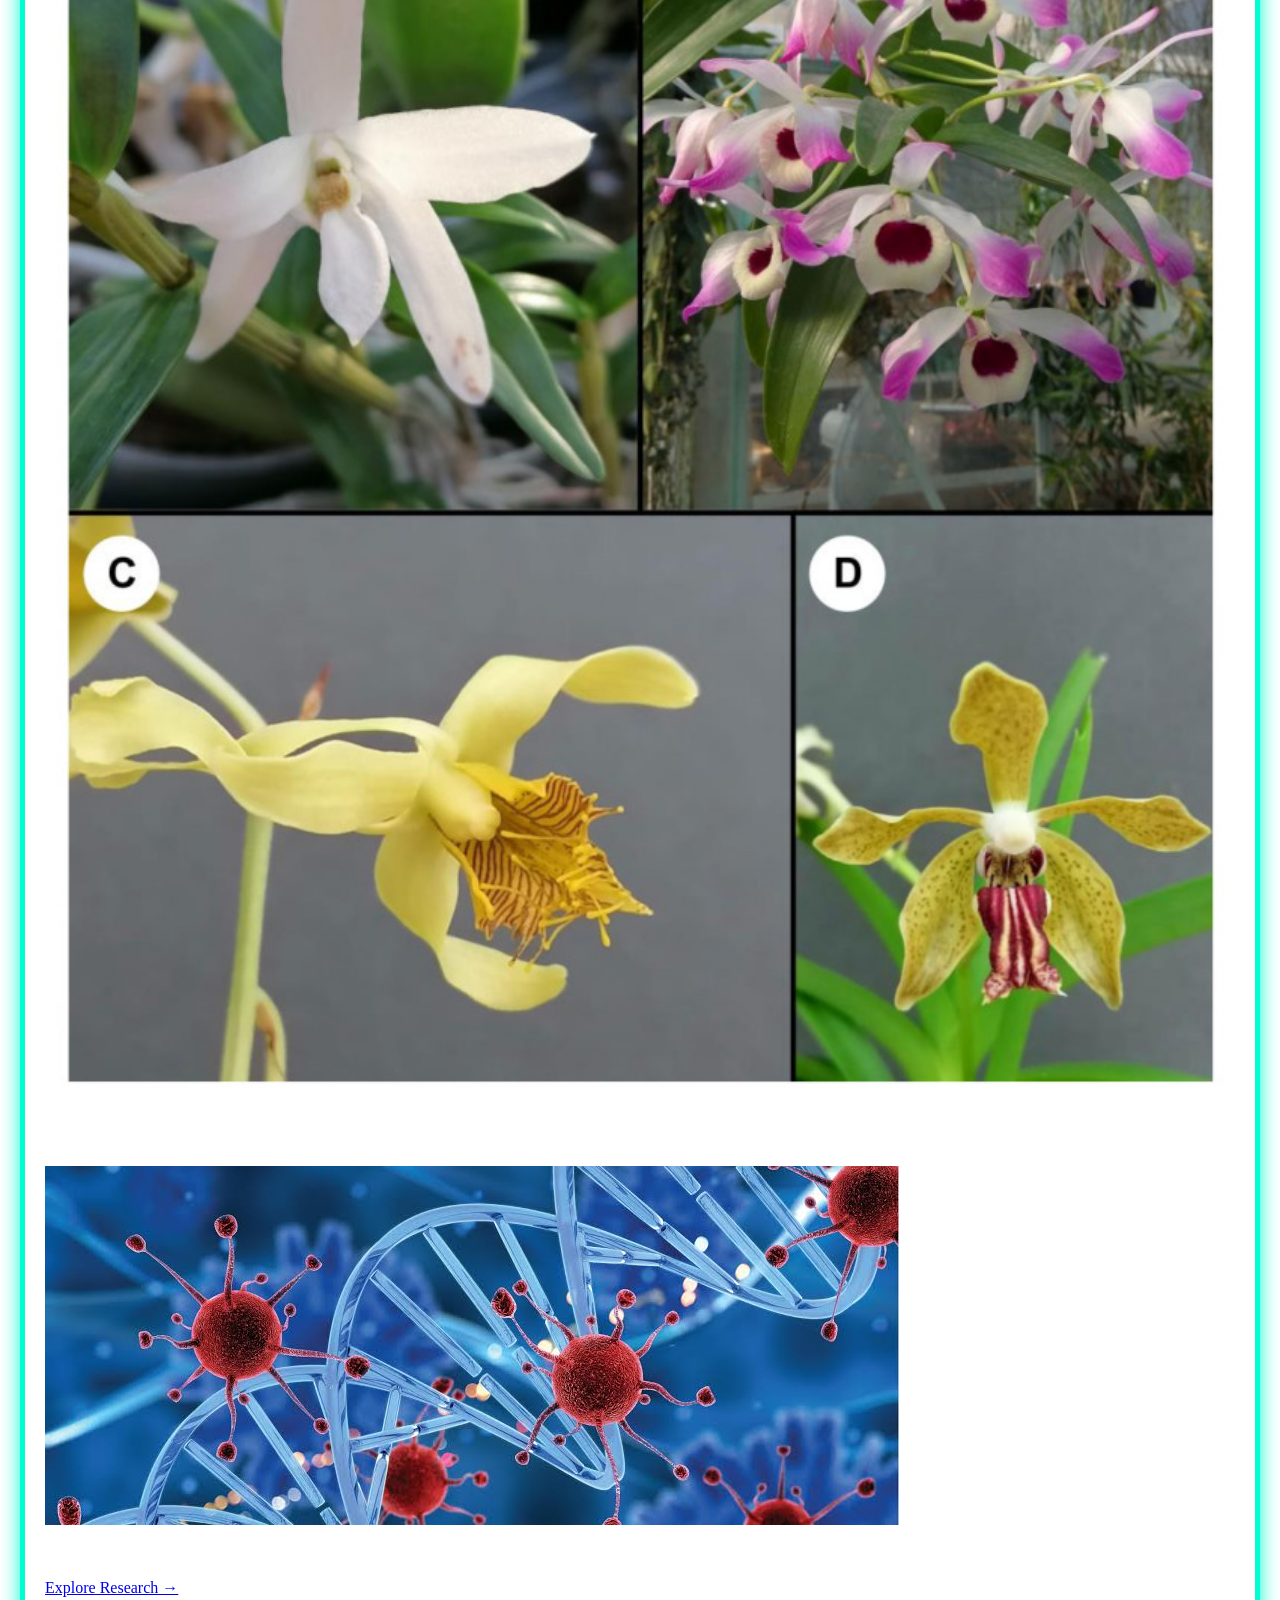
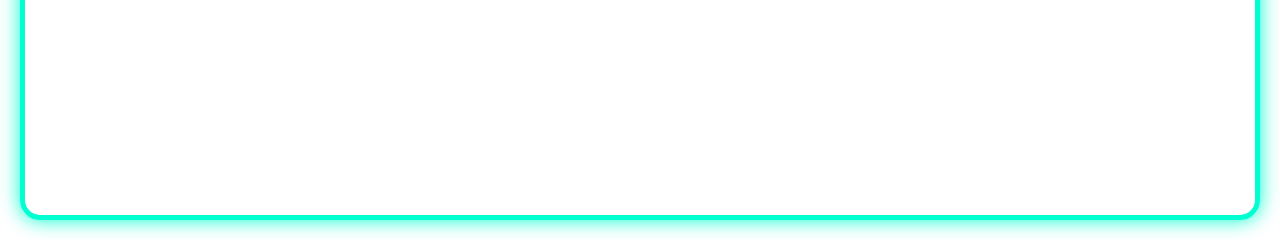
==== commit 32f8b0bc: "Update index.html" ====
--- a/index.html
+++ b/index.html
@@ -37,7 +37,7 @@
 </h3>
 
 <div class="image-container">
-    <img src="prash1.jpg" alt="prash1.jpg" class="profile-photo">
+    <img src="prash1.png" alt="prash1.png" class="profile-photo">
 </div>
 
 <h3>
--- a/PRASHAMSA .css
+++ b/PRASHAMSA .css
@@ -36,21 +36,23 @@
    PROFILE PHOTO
    ========================================================= */
 
+.profile-container {
+    position: absolute;
+    top: 35px;
+    right: 45px;
+    z-index: 10;
+}
+
 .profile-photo {
-    width: 40px;
-    height: 55px;
-
-    object-fit: contain;
+    width: 150px;
+    height: 180px;
+    object-fit: cover;
+    object-position: center;
     display: block;
-
-    margin: 10px auto;
-
-    border-radius: 6px;
-    border: 1px solid white;
-
-    box-shadow: 0 4px 12px rgba(0, 0, 0, 0.4);
-
-    animation: float 3s ease-in-out infinite;
+    border: 2px solid #00FFD1;
+    border-radius: 5px;
+    box-shadow: 0 0 12px rgba(0, 255, 209, 0.35);
+   animation: float 3s ease-in-out infinite;
 }
 
 .profile-photo:hover {
@@ -555,6 +557,66 @@
         height: 150px;
 
         margin: 20px auto;
-    }
-
-}
+    
+    /* =================================
+   FORMAL RESEARCH PORTFOLIO TYPOGRAPHY
+   ================================= */
+
+/* Main website text */
+body {
+    font-family: "Segoe UI", Arial, sans-serif;
+    line-height: 1.7;
+    letter-spacing: 0.2px;
+}
+
+/* Main headings */
+h1, h2, h3 {
+    font-family: Georgia, "Times New Roman", serif;
+    font-weight: 600;
+    line-height: 1.3;
+    letter-spacing: 0.4px;
+}
+
+/* Paragraph writing */
+p {
+    font-family: "Segoe UI", Arial, sans-serif;
+    font-size: 15px;
+    line-height: 1.8;
+    letter-spacing: 0.2px;
+}
+
+/* Research section headings */
+.research-section h2 {
+    font-size: 27px;
+    font-weight: 600;
+}
+
+/* Smaller headings */
+.research-section h3 {
+    font-size: 19px;
+    font-weight: 600;
+}
+
+/* News headings */
+.news-content h3 {
+    line-height: 1.4;
+    font-weight: 600;
+}
+
+/* Navigation text */
+.research-nav a {
+    font-family: "Segoe UI", Arial, sans-serif;
+    font-weight: 600;
+    letter-spacing: 0.3px;
+}
+
+/* Research labels and dates */
+.section-label,
+.research-label,
+.date {
+    font-family: "Segoe UI", Arial, sans-serif;
+    letter-spacing: 1px;
+    font-size: 12px;
+}
+
+}
